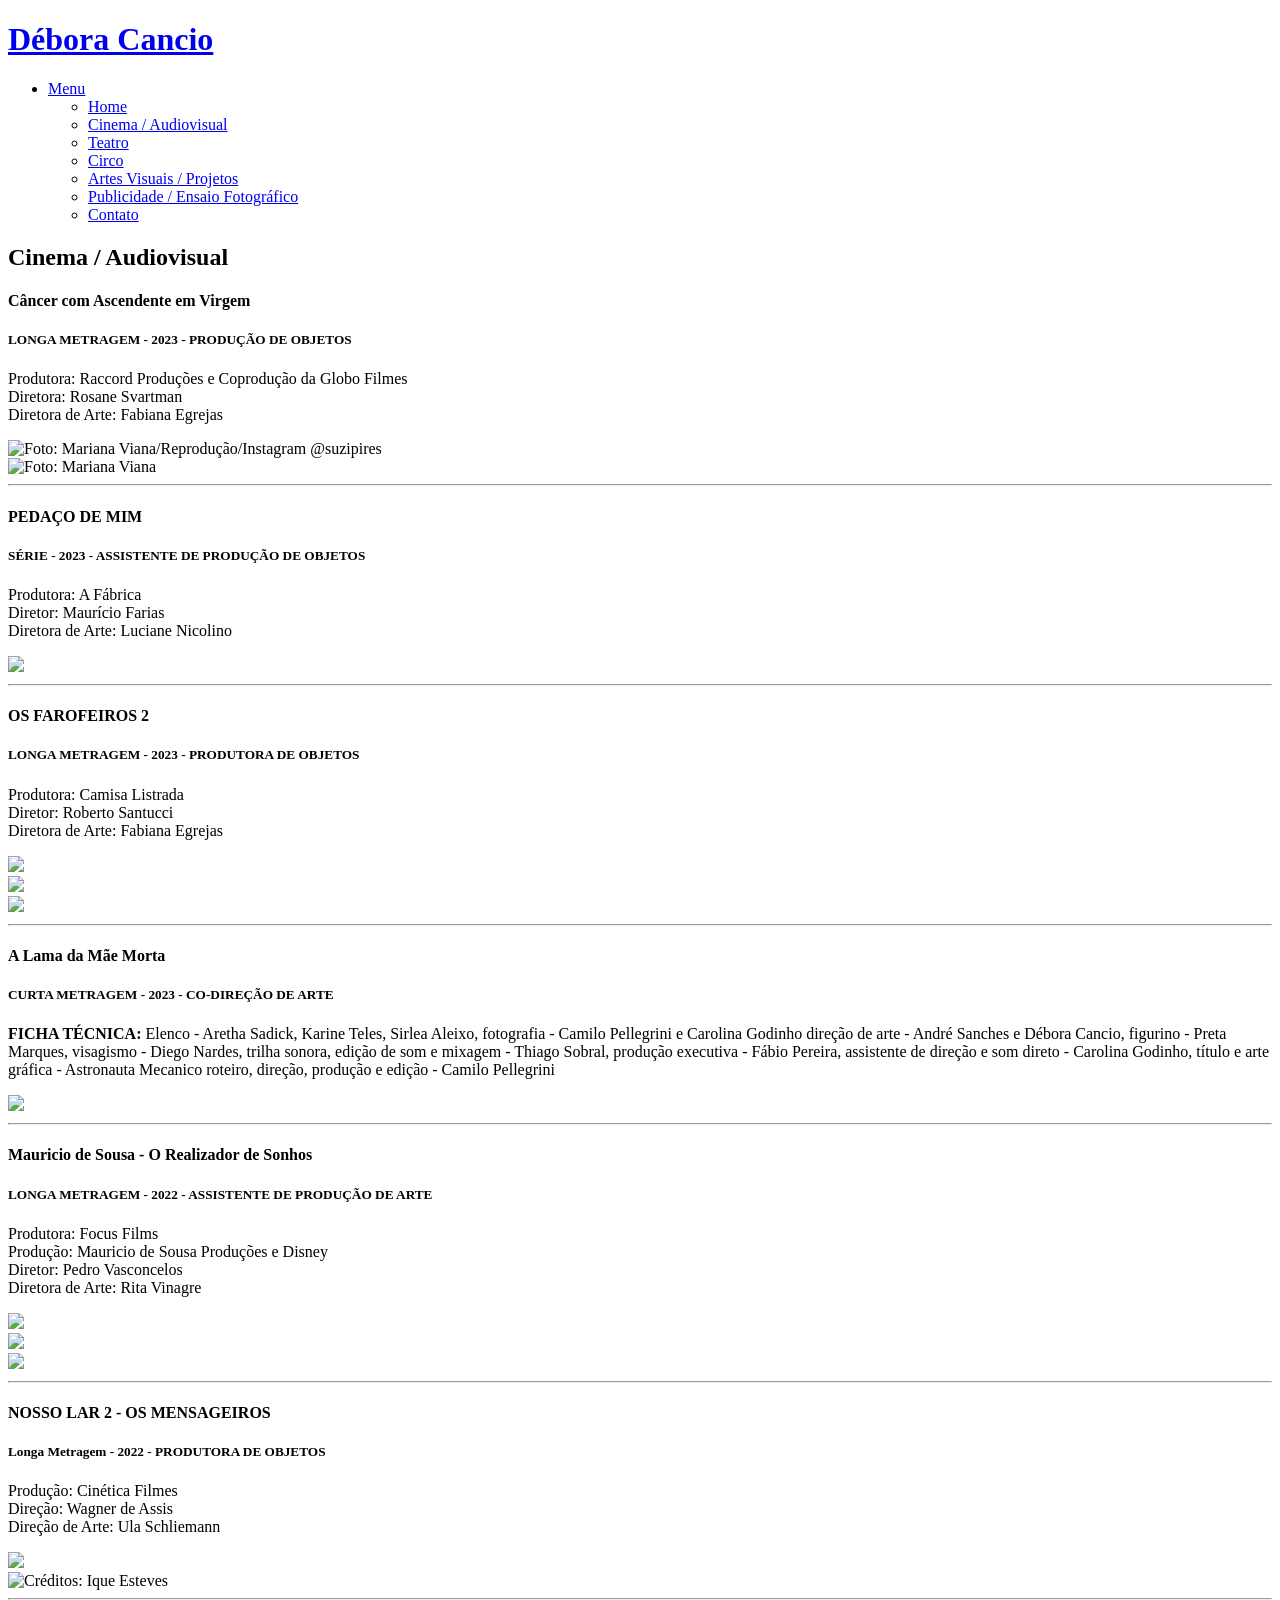
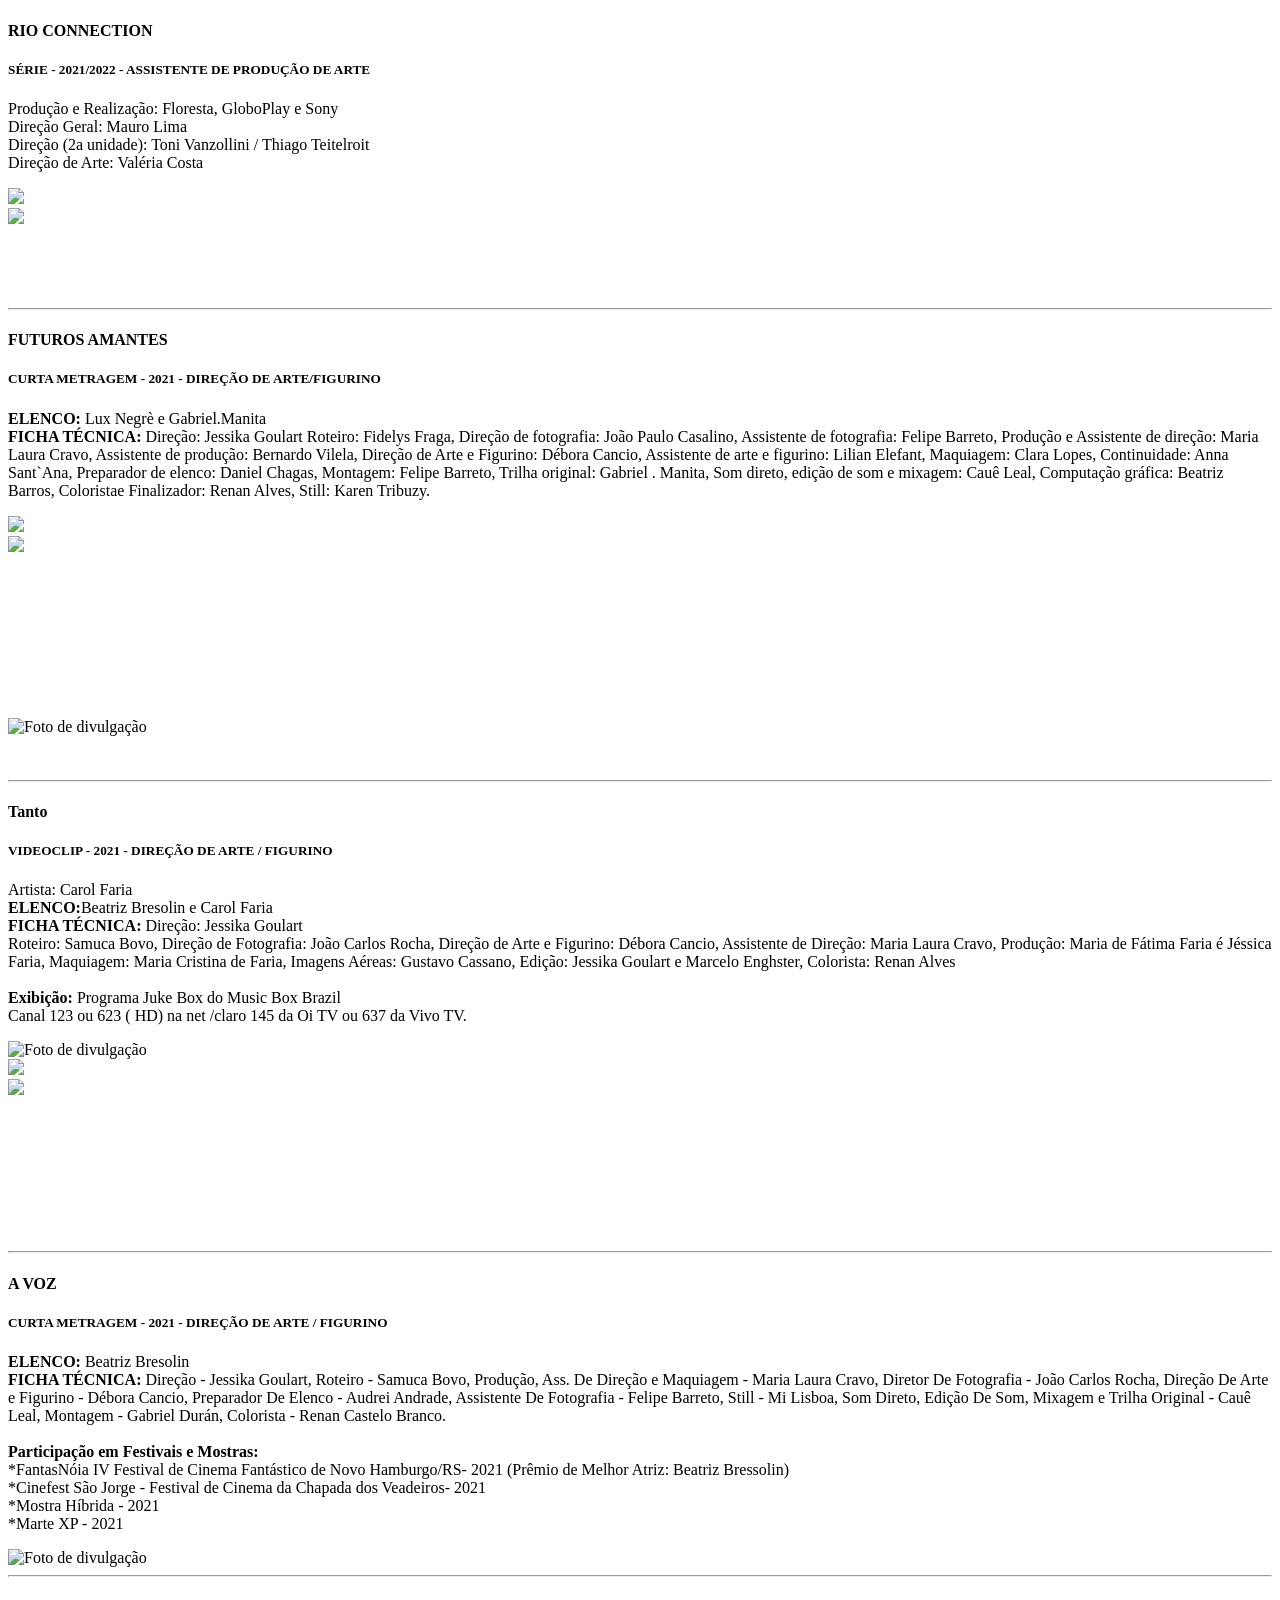
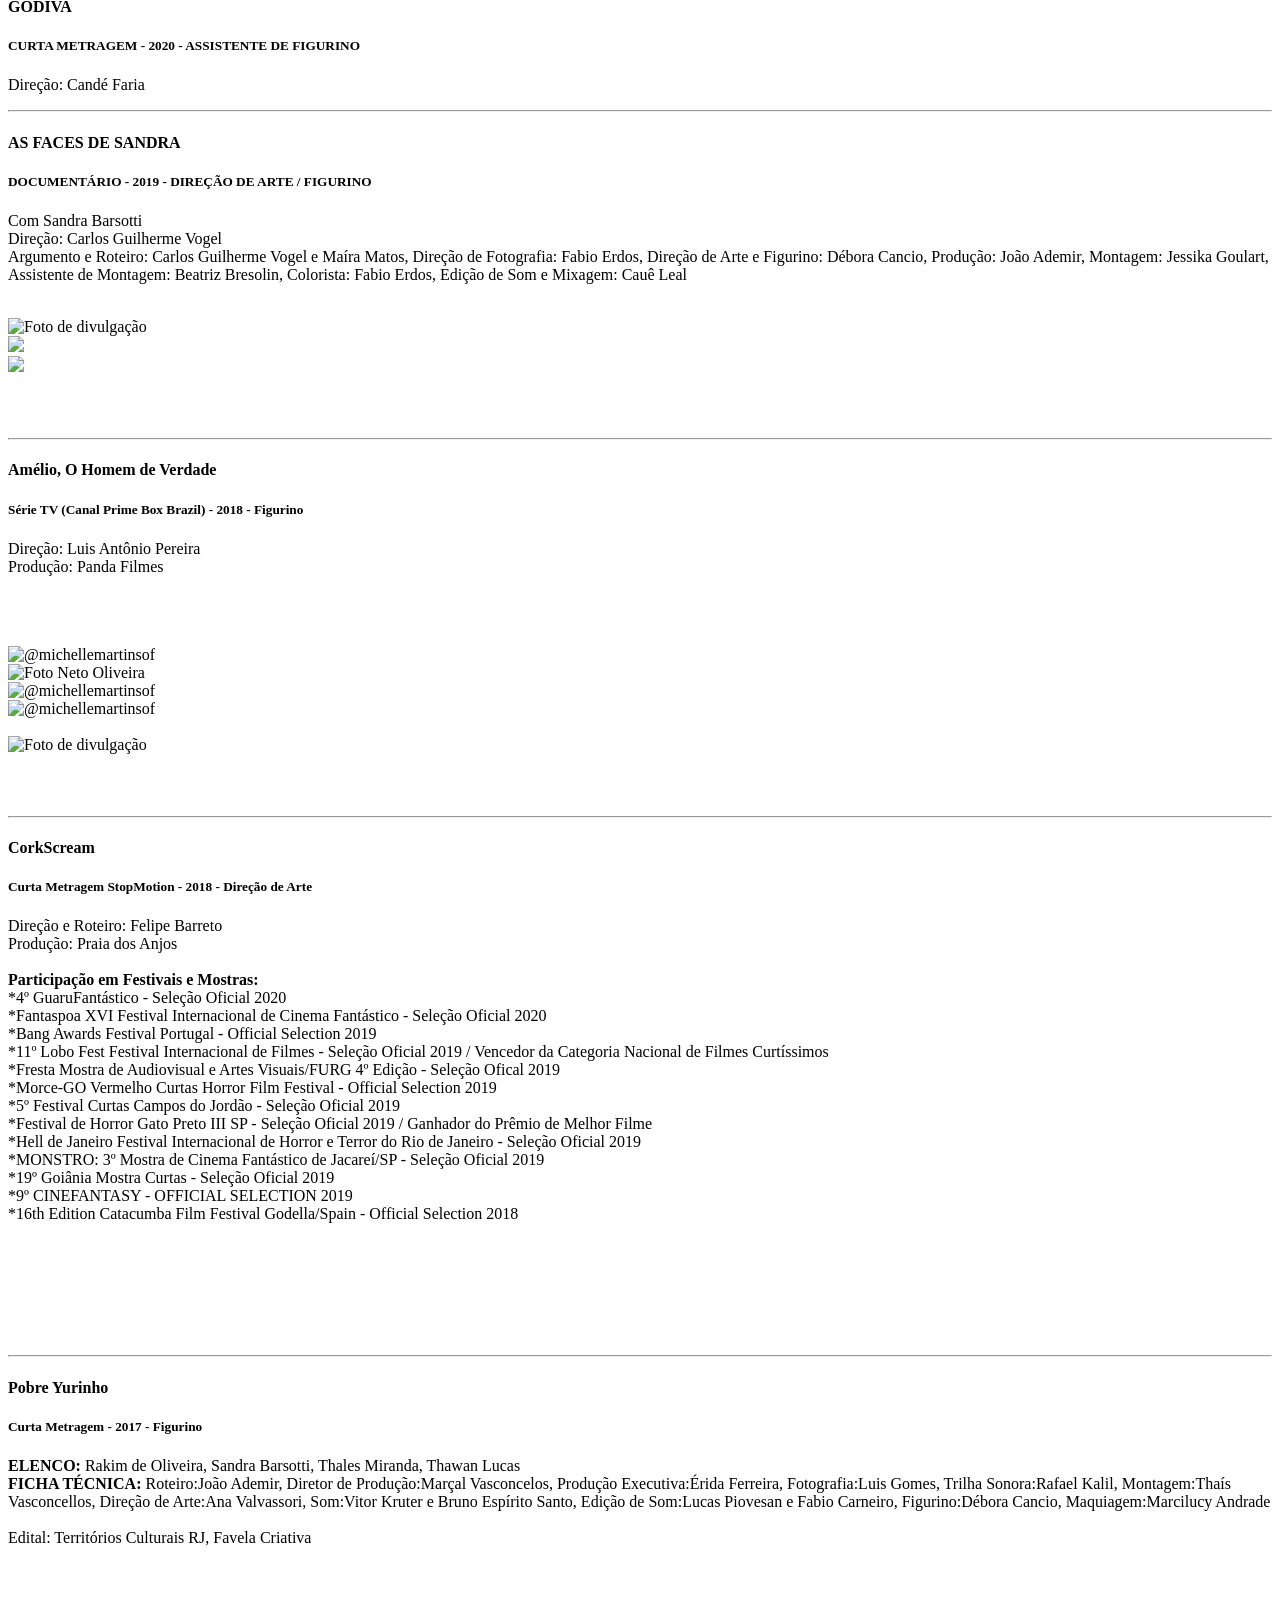
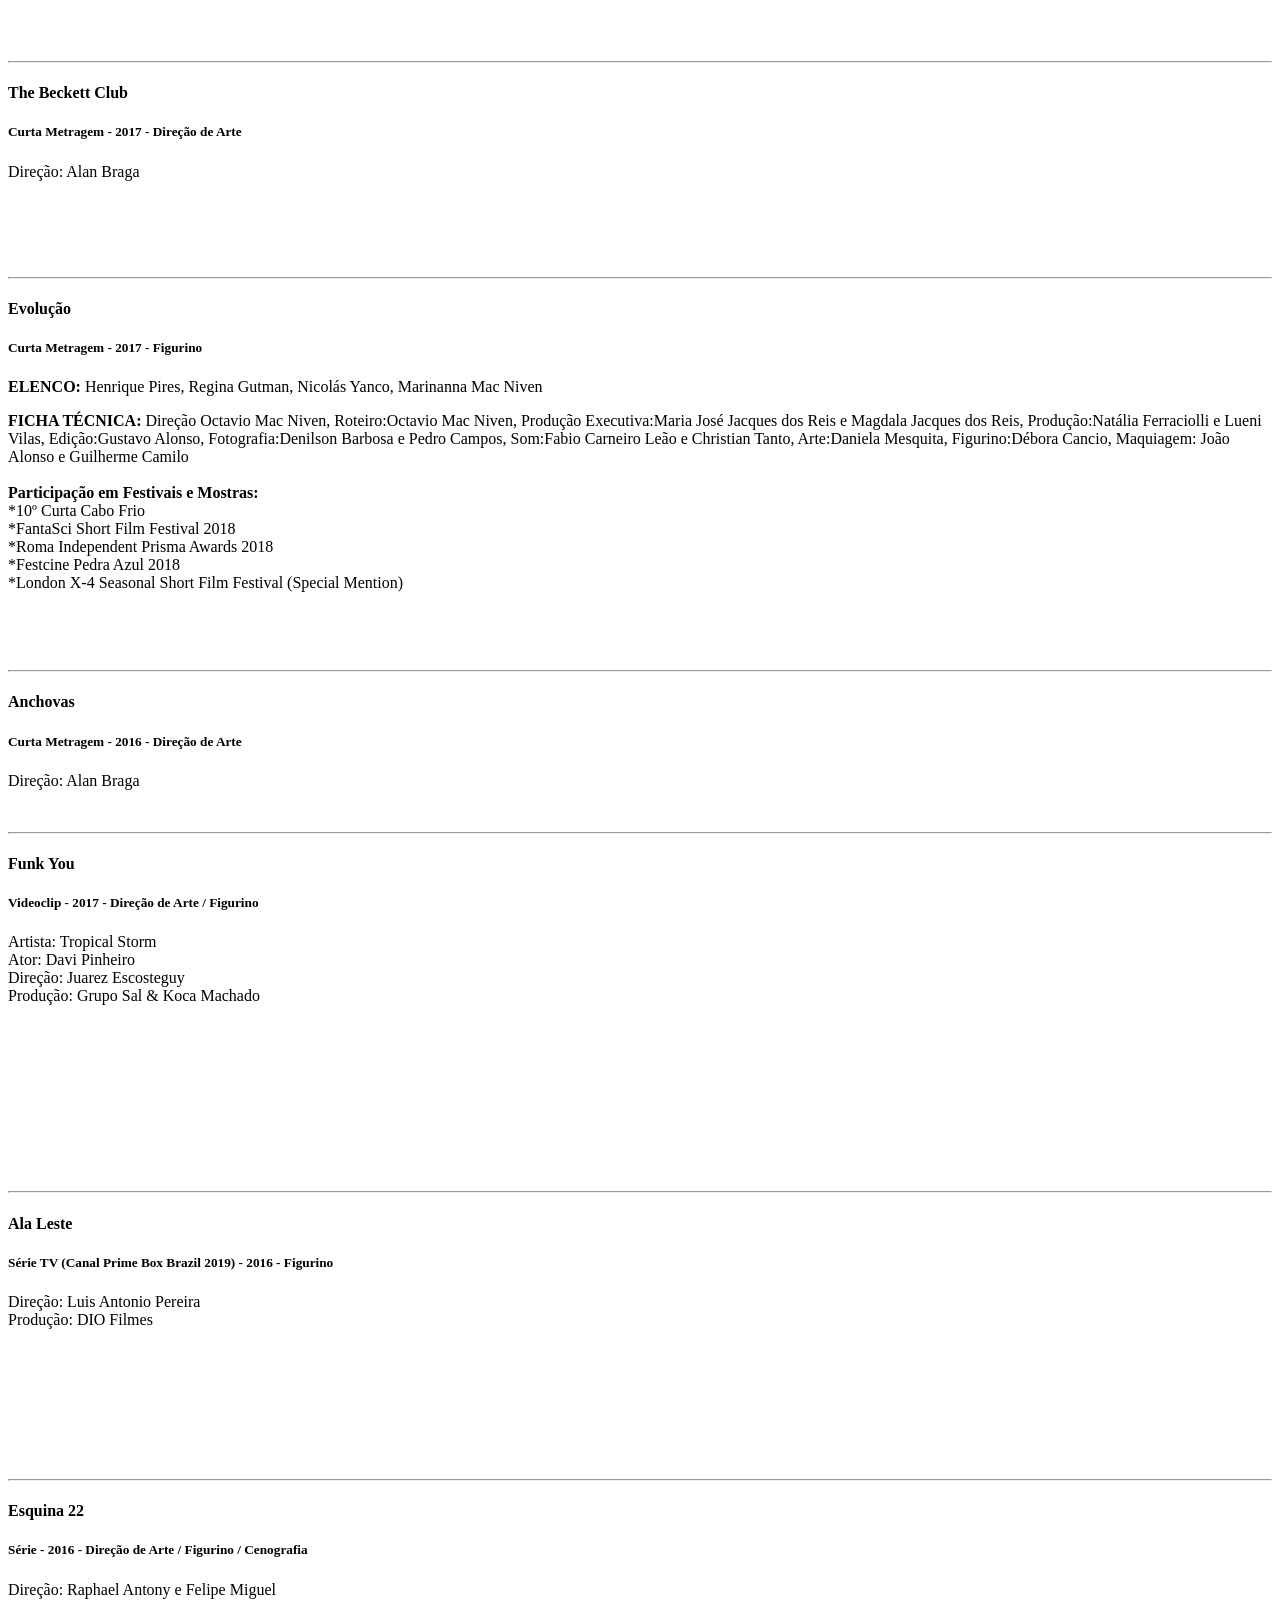
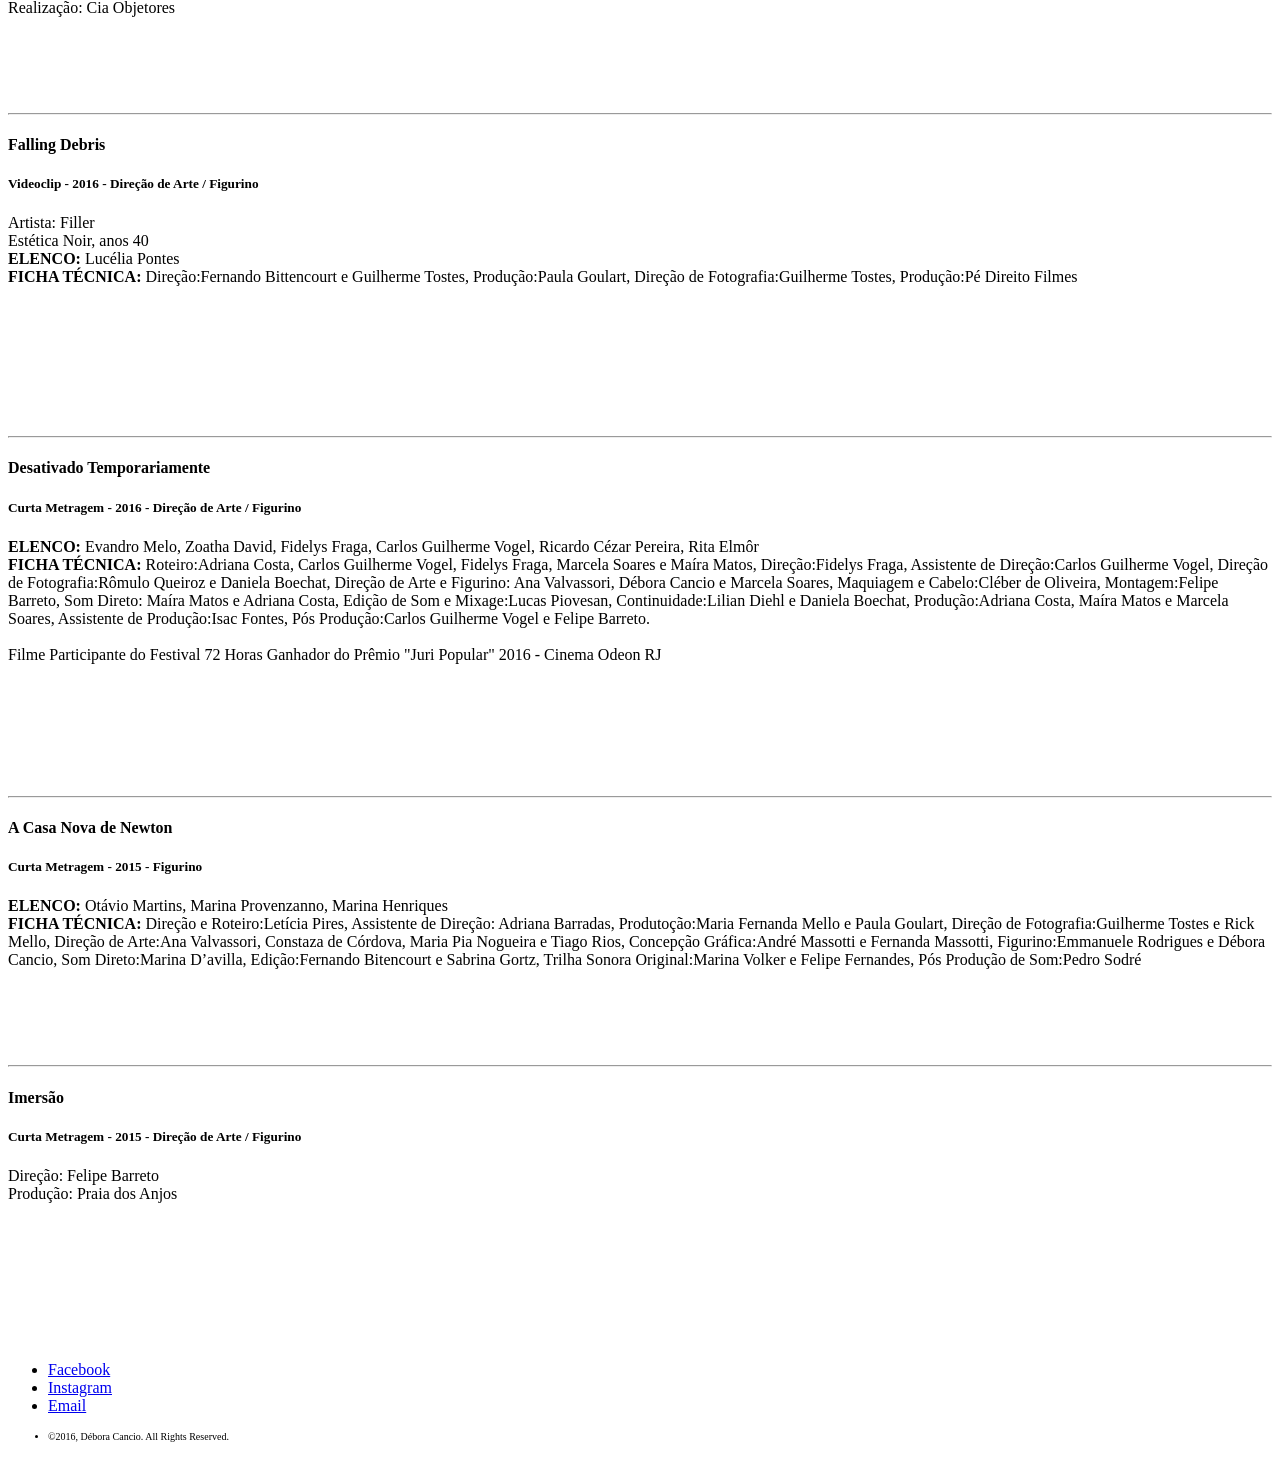
==== audiovisual.html @ 3c566688 "Add files via upload" ====
﻿<!DOCTYPE HTML>
<!--
	Spectral by HTML5 UP
	html5up.net | @ajlkn
	Free for personal and commercial use under the CCA 3.0 license (html5up.net/license)
-->
<html>
	<head>
		<title>Audiovisual</title>
		<meta http-equiv="Content-Type" content="text/html; charset=UTF-8" />
		<meta name="viewport" content="width=device-width, initial-scale=1" />
		<!--[if lte IE 8]><script src="assets/js/ie/html5shiv.js"></script><![endif]-->
		<link rel="stylesheet" href="assets/css/main.css" />
		<!--[if lte IE 8]><link rel="stylesheet" href="assets/css/ie8.css" /><![endif]-->
		<!--[if lte IE 9]><link rel="stylesheet" href="assets/css/ie9.css" /><![endif]-->
	</head>
	<body>

		<!-- Page Wrapper -->
			<div id="page-wrapper">

				<!-- Header -->
					<header id="header">
						<h1><a href="index.html">Débora Cancio</a></h1>
						<nav id="nav">
							<ul>
								<li class="special">
									<a href="#menu" class="menuToggle"><span>Menu</span></a>
									<div id="menu">
										<ul>
											<li><a href="index.html">Home</a></li>
											<li><a href="audiovisual.html">Cinema / Audiovisual</a></li>
                                            <li><a href="teatro.html">Teatro</a></li>											
                                            <li><a href="circo.html">Circo</a></li>
									        <li><a href="artesvisuais-projetos.html">Artes Visuais / Projetos</a></li>	
									        <li><a href="ensaio-foto-publicidade.html">Publicidade / Ensaio Fotográfico </a></li>
											<li><a href="contato.html">Contato</a></li>
									    </ul>
								    </div>
								</li>
							</ul>
						</nav>
					</header>

				<!-- Main -->
					<article id="main">



						<header>
							<h2>Cinema / Audiovisual</h2>

						</header>
						<section class="wrapper style5">
							<div class="inner">
								
									<header><a href="#" name="mauricio-sousa"></a>
										<h4>Câncer com Ascendente em Virgem</h4>
										<h5>LONGA METRAGEM - 2023 - PRODUÇÃO DE OBJETOS</h5>
								</header>
							
								<p>
									Produtora: Raccord Produções e Coprodução da Globo Filmes<br/>
Diretora:  Rosane Svartman <br/>
Diretora de Arte: Fabiana Egrejas<br/>
									
								</p>

								<div class="box alt">
										<div class="row uniform 50%">
		<div class="6u"><span class="image fit"><img  title="Foto: Mariana Viana/Reprodução/Instagram @suzipires" alt="Foto: Mariana Viana/Reprodução/Instagram @suzipires" src="images/Cancer/cancer-1.png" ></span></div>									
<div class="6u"><span class="image fit"><img title="Foto: Mariana Viana" alt="Foto: Mariana Viana"  src="images/Cancer/cancer.png" ></span></div>

										


								  </div>
						      </div>
								
								<hr>	

							 	
								<header><a href="#" name="mauricio-sousa"></a>
										<h4>PEDAÇO DE MIM</h4>
										<h5>SÉRIE - 2023 - ASSISTENTE DE PRODUÇÃO DE OBJETOS</h5>
								</header>
							
								<p>
									Produtora: A Fábrica<br/>
Diretor: Maurício Farias <br/>
Diretora de Arte: Luciane Nicolino<br/>
									
								</p>

								<div class="box alt">
										<div class="row uniform 50%">
											
<div class="6u"><span class="image fit"><img  src="images/pedaco-de-mim/netflix.png" ></span></div>

										


								  </div>
						      </div>
								
								<hr>	
								
								
								<header><a href="#" name="mauricio-sousa"></a>
										<h4>OS FAROFEIROS 2</h4>
										<h5>LONGA METRAGEM - 2023 - PRODUTORA DE OBJETOS</h5>
								</header>
							
								<p>
									Produtora: Camisa Listrada<br/>
Diretor: Roberto Santucci <br/>
Diretora de Arte: Fabiana Egrejas<br/>
									
								</p>

								<div class="box alt">
										<div class="row uniform 50%">
		<div class="4u"><span class="image fit"><img  src="images/os-farofeiros-2/os-farofeiros-3.jpg" ></span></div>											
<div class="4u"><span class="image fit"><img  src="images/os-farofeiros-2/os-farofeiros-1.png" ></span></div>
<div class="4u"><span class="image fit"><img  src="images/os-farofeiros-2/os-farofeiros-2.png" ></span></div>
									
										


								  </div>
						      </div>
								
								
							<HR>	
								
								
							  <header><a href="#" name="mauricio-sousa"></a>
										<h4>A Lama da Mãe Morta</h4>
										<h5>CURTA METRAGEM - 2023 - CO-DIREÇÃO DE ARTE</h5>
								</header>
							
								<p>
								<b>FICHA TÉCNICA:</b> Elenco - Aretha Sadick, Karine Teles, Sirlea Aleixo, fotografia - Camilo Pellegrini e Carolina Godinho
direção de arte - André Sanches e Débora Cancio, figurino - Preta Marques, visagismo - Diego Nardes, trilha sonora, edição de som e mixagem - Thiago Sobral, produção executiva - Fábio Pereira, assistente de direção e som direto - Carolina Godinho, título e arte gráfica - Astronauta Mecanico
roteiro, direção, produção e edição - Camilo Pellegrini

									
								</p>

								<div class="box alt">
										<div class="row uniform 50%">
											
<div class="4u"><span class="image fit"><img  src="images/a-lama/a-lama-da-mae-morta.png" ></span></div>



								  </div>
						      </div>
								
								
							<HR>	
								
								
								
								
								<header><a href="#" name="mauricio-sousa"></a>
										<h4>Mauricio de Sousa - O Realizador de Sonhos</h4>
										<h5>LONGA METRAGEM - 2022 -  ASSISTENTE DE PRODUÇÃO DE ARTE</h5>
								</header>
							
								<p>
									Produtora: Focus Films<br>
									Produção: Mauricio de Sousa Produções e Disney<br>
									Diretor: Pedro Vasconcelos<br>
								  Diretora de Arte: Rita Vinagre
									
								</p>

								<div class="box alt">
										<div class="row uniform 50%">
											
<div class="4u"><span class="image fit"><img  src="images/mauricio-de-souza/mauricio-souza-1.jpg" ></span></div>
<div class="4u"><span class="image fit"><img  src="images/mauricio-de-souza/mauricio-souza-2.jpg" ></span></div>
											<div class="4u"><span class="image fit"><img  src="images/mauricio-de-souza/mauricio-souza-3.jpg" ></span></div>


								  </div>
						      </div>
								
								
							<HR>	
								

								   <header><a href="#" name="nosso-lar"></a>
										<h4>NOSSO LAR 2 - OS MENSAGEIROS</h4>
										<h5>Longa Metragem - 2022 - PRODUTORA DE OBJETOS</h5>
								</header>
							
								<p>
									Produção: Cinética Filmes<br>
									Direção: Wagner de Assis<br>
									Direção de Arte: Ula Schliemann
									
								</p>

								<div class="box alt">
										<div class="row uniform 50%">
											
<div class="6u"><span class="image fit"><img  src="images/nosso-lar-2/nosso-lar-2.png" ></span></div>
<div class="6u"><span class="image fit"><img title="Créditos: Ique Esteves" alt="Créditos: Ique Esteves" src="images/nosso-lar-2/nosso-lar-2-img-2.png" ></span></div>



										</div>
							    </div>
								
								
							<HR>	
								
								
							    <header><a href="#" name="rioconnection"></a>
										<h4>RIO CONNECTION</h4>
										<h5>SÉRIE - 2021/2022 - ASSISTENTE DE PRODUÇÃO DE ARTE</h5>
								</header>
							
								<p> Produção e Realização: Floresta, GloboPlay e Sony<br>
								    Direção Geral: Mauro Lima<br>
									Direção (2a unidade): Toni Vanzollini / Thiago Teitelroit<br>
									Direção de Arte: Valéria Costa									
								</p>

								<div class="box alt">
										<div class="row uniform 50%">
											
<div class="6u"><span class="image fit"><img  src="images/rio-connection/RIOCONNECTION.png" ></span></div>
<div class="6u"><span class="image fit"><img  src="images/rio-connection/RIOCONNECTION2.png" ></span></div>
<div class="6u"><span class="image fit"><img  src="images/rio-connection/RIOCONNECTION3.png" alt=""></span></div>
<div class="6u"><span class="image fit"><img  src="images/rio-connection/RIOCONNECTION4.png" alt=""></span></div>
<div class="6u"><span class="image fit"><img  src="images/rio-connection/RIOCONNECTION6.png" alt=""></span></div>
<div class="6u"><span class="image fit"><img  src="images/rio-connection/RIOCONNECTION5.png" alt=""></span></div>


										</div>
							    </div>

<hr>		
								
									
							    <header><a href="#" name=""></a>
										<h4>FUTUROS AMANTES</h4>
										<h5>CURTA METRAGEM - 2021 - DIREÇÃO DE ARTE/FIGURINO</h5>
								</header>
							
								<p><B>ELENCO:</B> Lux Negrè e Gabriel.Manita<br>
									<B>FICHA TÉCNICA:</B>
								    Direção: Jessika Goulart				

									Roteiro: Fidelys Fraga,
									Direção de fotografia: João Paulo Casalino,
									Assistente de fotografia: Felipe Barreto,
									Produção e Assistente de direção: Maria Laura Cravo,
									Assistente de produção: Bernardo Vilela,
									Direção de Arte e Figurino: Débora Cancio,
									Assistente de arte e figurino: Lilian Elefant,
									Maquiagem: Clara Lopes,
									Continuidade: Anna Sant`Ana,
									Preparador de elenco: Daniel Chagas,
									Montagem: Felipe Barreto,
									Trilha original: Gabriel . Manita,
									Som direto, edição de som e mixagem: Cauê Leal,
									Computação gráfica: Beatriz Barros,
									Coloristae Finalizador: Renan Alves,
									Still: Karen Tribuzy.
								
								</p>

								<div class="box alt">
										<div class="row uniform 50%">
											
<div class="4u"><span class="image fit"><img  src="images/futuros-amantes/futuros-amantes-2.jpg" ></span></div>
<div class="4u"><span class="image fit"><img  src="images/futuros-amantes/futuros-amantes-3.jpg" ></span></div>
<div class="4u"><span class="image fit"><img  src="images/futuros-amantes/futuros-amantes-6.jpg" alt=""></span></div>
<div class="4u"><span class="image fit"><img  src="images/futuros-amantes/futuros-amantes-12.jpg" alt=""></span></div>
<div class="4u"><span class="image fit"><img  src="images/futuros-amantes/futuros-amantes-4.jpg" alt=""></span></div>
<div class="4u"><span class="image fit"><img  src="images/futuros-amantes/futuros-amantes-9.jpg" alt=""></span></div><br>
<div class="4u"><span class="image fit"><img  src="images/futuros-amantes/futuros-amantes-11.jpg" alt=""></span></div><br>
<div class="4u"><span class="image fit"><img  src="images/futuros-amantes/futuros-amantes-7.jpg" alt=""></span></div>
<div class="4u"><span class="image fit"><img  src="images/futuros-amantes/futuros-amantes-5.jpg" alt=""></span></div>
<div class="4u"><span class="image fit"><img  src="images/futuros-amantes/futuros-amantes-1.jpg" title="Foto de divulgação" alt="Foto de divulgação"></span></div>
<div class="4u"><span class="image fit"><img  src="images/futuros-amantes/futuros-amantes-10.jpg" alt=""></span></div>
<div class="4u"><span class="image fit"><img  src="images/futuros-amantes/futuros-amantes-8.jpg" alt=""></span></div>


										</div>
							    </div>

<hr>

								
								
						        <header><a href="#" name="tanto"></a>
										<h4>Tanto</h4>
										<h5>VIDEOCLIP - 2021 - DIREÇÃO DE ARTE / FIGURINO</h5>
								</header>
							
								<p>Artista: Carol Faria<br><B>ELENCO:</B>Beatriz Bresolin e Carol Faria<br>
								   <B>FICHA TÉCNICA:</B> Direção: Jessika Goulart<br>				
Roteiro: Samuca Bovo,
Direção de Fotografia: João Carlos Rocha,
Direção de Arte e Figurino: Débora Cancio,
Assistente de Direção: Maria Laura Cravo,
Produção: Maria de Fátima Faria é Jéssica Faria,
Maquiagem: Maria Cristina de Faria,
Imagens Aéreas: Gustavo Cassano,
Edição: Jessika Goulart e Marcelo Enghster,
Colorista: Renan Alves<br><br>
									<b>Exibição:</b>
Programa Juke Box do Music Box Brazil<br>
Canal 123 ou 623 ( HD) na net /claro 145 da Oi TV ou 637 da Vivo TV.
								</p>

								<div class="box alt">
										<div class="row uniform 50%">
										  <div class="4u"><span class="image fit"><img  src="images/tanto/tanto-1.png" title="Foto de divulgação" alt="Foto de divulgação"></span></div>

<div class="4u"><span class="image fit"><img  src="images/tanto/tanto-2.png" ></span></div>
<div class="4u"><span class="image fit"><img  src="images/tanto/tanto-3.png" ></span></div>
<div class="4u"><span class="image fit"><img  src="images/tanto/tanto-4.png" alt=""></span></div>
<div class="4u"><span class="image fit"><img  src="images/tanto/tanto-5.png" alt=""></span></div>
<div class="4u"><span class="image fit"><img  src="images/tanto/tanto-6.png" alt=""></span></div>
<div class="4u"><span class="image fit"><img  src="images/tanto/tanto-7.png" alt=""></span></div><br>
<div class="4u"><span class="image fit"><img  src="images/tanto/tanto-8.png" alt=""></span></div><br>
<div class="4u"><span class="image fit"><img  src="images/tanto/tanto-9.png" alt=""></span></div>

										</div>
							    </div>

<hr>
					
			
								
																
							   
								

								
							    <header><a href="#" name="voz"></a>
										<h4>A VOZ</h4>
										<h5>CURTA METRAGEM - 2021 - DIREÇÃO DE ARTE / FIGURINO</h5>
								</header>
							
								<p><B>ELENCO:</B> Beatriz Bresolin <br>
									<B>FICHA TÉCNICA:</B> Direção - Jessika Goulart, 
Roteiro - Samuca Bovo,
Produção, Ass. De Direção e Maquiagem - Maria Laura Cravo,
Diretor De Fotografia - João Carlos Rocha, 
Direção De Arte e Figurino - Débora Cancio, 
Preparador De Elenco - Audrei Andrade,
Assistente De Fotografia - Felipe Barreto,
Still - Mi Lisboa,
Som Direto, Edição De Som, Mixagem e Trilha Original - Cauê Leal, 
Montagem - Gabriel Durán,
Colorista - Renan Castelo Branco.<br><br>
									<b>Participação em Festivais e Mostras:</b><br>
*FantasNóia IV Festival de Cinema Fantástico de Novo Hamburgo/RS- 2021 (Prêmio de Melhor Atriz: Beatriz Bressolin)<br>
*Cinefest São Jorge - Festival de Cinema da Chapada dos Veadeiros- 2021<br>
*Mostra Híbrida - 2021<br>
*Marte XP - 2021
								</p>

								<div class="box alt">
										<div class="row uniform 50%">
										  <div class="4u"><span class="image fit"><img  src="images/a-voz/A-VOZ-POSTER.png" title="Foto de divulgação" alt="Foto de divulgação"></span></div>


										</div>
						      </div>

<hr>

								 <header><a href="#" name="godiva"></a>
										<h4>GODIVA</h4>
										<h5>CURTA METRAGEM - 2020 - ASSISTENTE DE FIGURINO</h5>
								</header>
								<p>Direção: Candé Faria<br/> 
								 
								 
								</p>
							
								

							

<hr>
								
								
						        <header><a href="#" name="sandra"></a>
										<h4>AS FACES DE SANDRA</h4>
										<h5>DOCUMENTÁRIO - 2019 - DIREÇÃO DE ARTE / FIGURINO</h5>
								</header>
							
								<p>Com Sandra Barsotti<br>
								   Direção: Carlos Guilherme Vogel<br>				
Argumento e Roteiro: Carlos Guilherme Vogel e Maíra Matos,
Direção de Fotografia: Fabio Erdos,
Direção de Arte e Figurino: Débora Cancio,
Produção: João Ademir,
Montagem: Jessika Goulart,
Assistente de Montagem: Beatriz Bresolin,
Colorista: Fabio Erdos,
Edição de Som e Mixagem: Cauê Leal
									
									<br><br>
								</p>

								<div class="box alt">
										<div class="row uniform 50%">
										  <div class="4u"><span class="image fit"><img  src="images/as-faces-de-sandra/as-faces-2.jpg" title="Foto de divulgação" alt="Foto de divulgação"></span></div>

<div class="4u"><span class="image fit"><img  src="images/as-faces-de-sandra/as-faces-3.jpg" ></span></div>
<div class="4u"><span class="image fit"><img  src="images/as-faces-de-sandra/as-faces-4.jpg" ></span></div>
<div class="4u"><span class="image fit"><img  src="images/as-faces-de-sandra/as-faces-1.jpg" alt=""></span></div>
<div class="4u"><span class="image fit"><img  src="images/as-faces-de-sandra/as-faces-5.jpg" alt=""></span></div>
<div class="4u"><span class="image fit"><img  src="images/as-faces-de-sandra/as-faces-6.jpg" alt=""></span></div>


										</div>
							    </div>
<hr>	


						      <header><a href="#" name="amelio"></a>
										<h4>Amélio, O Homem de Verdade</h4>
										<h5>Série TV (Canal Prime Box Brazil) - 2018 - Figurino</h5>
							  </header>
							
								<p>Direção: Luis Antônio Pereira<br/> 
								 Produção: Panda Filmes
								 
								</p>

								<div class="box alt">
										<div class="row uniform 50%">
										
<div class="4u"><span class="image fit"><img  src="images/amelio/03.jpg" alt=""></span></div>
<div class="4u"><span class="image fit"><img  src="images/amelio/01.jpg" alt=""></span></div>
<div class="4u"><span class="image fit"><img  src="images/amelio/05.jpg" alt=""></span></div>
<div class="4u"><span class="image fit"><img  src="images/amelio/09.jpg" title="@michellemartinsof" alt="@michellemartinsof"></span></div>
<div class="4u"><span class="image fit"><img  src="images/amelio/07.jpg" title="Foto Neto Oliveira" alt="Foto Neto Oliveira"></span></div>

<div class="4u"><span class="image fit"><img  src="images/amelio/08.jpg" title="@michellemartinsof" alt="@michellemartinsof"></span></div>
<div class="6u"><span class="image fit"><img  src="images/amelio/06.jpeg" title="@michellemartinsof" alt="@michellemartinsof"></span></div><br>
<div class="6u"><span class="image fit"><img  src="images/amelio/principal.jpg" title="Foto de divulgação" alt="Foto de divulgação"></span></div><br>
<div class="6u"><span class="image fit"><img  src="images/amelio/02.jpg" alt=""></span></div><br>
										</div>
						      </div>

<hr>



<header><a href="#" name="corkscream"></a>
										<h4>CorkScream</h4>
										<h5>Curta Metragem StopMotion - 2018 - Direção de Arte</h5>
									</header>
							
								<p>Direção e Roteiro: Felipe Barreto <br> 
								 Produção: Praia dos Anjos
								 <br> <br>
<b>Participação em Festivais e Mostras:</b> <br>
*4º GuaruFantástico - Seleção Oficial 2020 <br>								
*Fantaspoa XVI Festival Internacional de Cinema Fantástico - Seleção Oficial 2020 <br>								
*Bang Awards Festival Portugal - Official Selection 2019 <br>
*11º Lobo Fest Festival Internacional de Filmes - Seleção Oficial 2019 / Vencedor da Categoria Nacional de Filmes Curtíssimos <br>									
*Fresta Mostra de Audiovisual e Artes Visuais/FURG 4º Edição - Seleção Ofical 2019 <br>
*Morce-GO Vermelho Curtas Horror Film Festival - Official Selection 2019 <br>
*5º Festival Curtas Campos do Jordão - Seleção Oficial 2019 <br>
*Festival de Horror Gato Preto III SP - Seleção Oficial 2019 / Ganhador do Prêmio de Melhor Filme <br>
*Hell de Janeiro Festival Internacional de Horror e Terror do Rio de Janeiro - Seleção Oficial 2019 <br>
*MONSTRO: 3º Mostra de Cinema Fantástico de Jacareí/SP - Seleção Oficial 2019 <br>
*19º Goiânia Mostra Curtas - Seleção Oficial 2019 <br>
*9º CINEFANTASY - OFFICIAL SELECTION 2019 <br>
*16th Edition Catacumba Film Festival Godella/Spain - Official Selection 2018 <br>

								</p>

								<div class="box alt">
										<div class="row uniform 50%">
										    <div class="6u"><span class="image fit"><img  src="images/corkscream/poster-corkscream-site.jpg" alt=""></span></div>
										    <div class="6u"><span class="image fit"><img  src="images/corkscream/03.jpg" alt=""></span></div>
                                            <div class="6u"><span class="image fit"><img  src="images/corkscream/02.jpg" alt=""></span></div>
											<div class="3u"><span class="image fit"><img  src="images/corkscream/04.jpg" alt=""></span></div>
											<div class="3u"><span class="image fit"><img  src="images/corkscream/01.jpg" alt=""></span></div>
                                            <div class="12u"><span class="image fit"><img  src="images/corkscream/principal.jpg" alt=""></span></div>


										</div>
									</div>
									

<hr>









<header><a href="#" name="yurinho"></a>
										<h4>Pobre Yurinho</h4>
										<h5>Curta Metragem - 2017 - Figurino</h5>
									</header>
							
						<p>
								<b>ELENCO:</b> Rakim de Oliveira, Sandra Barsotti, Thales Miranda, Thawan Lucas <br>
								<b>FICHA TÉCNICA:</b> Roteiro:João Ademir, Diretor de Produção:Marçal Vasconcelos, Produção Executiva:Érida Ferreira, Fotografia:Luis Gomes, Trilha Sonora:Rafael Kalil,
								Montagem:Thaís Vasconcellos, Direção de Arte:Ana Valvassori, Som:Vitor Kruter e Bruno Espírito Santo, Edição de Som:Lucas Piovesan e Fabio Carneiro,
								Figurino:Débora Cancio, Maquiagem:Marcilucy Andrade <br> <br>
								 Edital: Territórios Culturais RJ, Favela Criativa
								</p>

								<div class="box alt">
										<div class="row uniform 50%">
											<div class="4u"><span class="image fit"><img src="images/yurinho/principal.jpg" alt=""></span></div>
<div class="4u"><span class="image fit"><img  src="images/yurinho/01.jpg" alt=""></span></div>
<div class="4u"><span class="image fit"><img src="images/yurinho/02.jpg" alt=""></span></div>
<div class="4u"><span class="image fit"><img  src="images/yurinho/03.jpg" alt=""></span></div>
<div class="4u"><span class="image fit"><img  src="images/yurinho/04.jpg" alt=""></span></div>
										</div>
									</div>

<hr>











<header><a href="#" name="thebeckettclub"></a>
										<h4>The Beckett Club</h4>
										<h5>Curta Metragem - 2017 - Direção de Arte</h5>
									</header>
							
								<p>Direção: Alan Braga <br/> </p>

								<div class="box alt">
										<div class="row uniform 50%">
											<div class="6u"><span class="image fit"><img title="Foto: Carla Alves" src="images/thebeckettclub/principal.jpg" alt=""></span></div>
											<div class="6u"><span class="image fit"><img title="Foto: Wilson Spiler" src="images/thebeckettclub-2.jpg" alt=""></span></div>
<div class="6u"><span class="image fit"><img title="Foto: Wilson Spiler" src="images/thebeckettclub/01.jpg" alt=""></span></div>
<div class="6u"><span class="image fit"><img title="Foto: Cadu Costa " src="images/thebeckettclub/02.jpg" alt=""></span></div>
										</div>
									</div>

<hr>



<header><a href="#" name="caixao"></a>
										<h4>Evolução</h4>
										<h5>Curta Metragem - 2017 - Figurino</h5>
									</header>
								<b>ELENCO:</b> Henrique Pires, Regina Gutman, Nicolás Yanco, Marinanna Mac Niven<br/>
								<p><b>FICHA TÉCNICA:</b> Direção Octavio Mac Niven, Roteiro:Octavio Mac Niven,  Produção Executiva:Maria José Jacques dos Reis e Magdala Jacques dos Reis, 
								Produção:Natália Ferraciolli e Lueni Vilas, Edição:Gustavo Alonso, Fotografia:Denilson Barbosa e Pedro Campos, Som:Fabio Carneiro Leão e Christian Tanto, 
								Arte:Daniela Mesquita, Figurino:Débora Cancio, Maquiagem: João Alonso e Guilherme Camilo <br/>
								<br/>
								
<b>Participação em Festivais e Mostras:</b><br/>
*10º Curta Cabo Frio<br/>
*FantaSci Short Film Festival 2018<br/>
*Roma Independent Prisma Awards 2018<br/>
*Festcine Pedra Azul 2018<br/>
*London X-4  Seasonal Short Film Festival (Special Mention)
								</p>

								<div class="box alt">
										<div class="row uniform 50%">
											<div class="6u"><span class="image fit"><img src="images/caixao/1.jpg" alt=""></span></div>
											<div class="6u"><span class="image fit"><img src="images/caixao/2.jpg" alt=""></span></div>
											<div class="6u"><span class="image fit"><img src="images/caixao/3.jpg" alt=""></span></div>
											


										</div>
									</div>

<hr>


<header><a href="#" name="anchovas"></a>
										<h4>Anchovas</h4>
										<h5>Curta Metragem - 2016 - Direção de Arte</h5>
									</header>
							
								<p>Direção: Alan Braga <br/> </p>

								<div class="box alt">
										<div class="row uniform 50%">
											<div class="6u"><span class="image fit"><img src="images/anchovas/principal.jpg" alt=""></span></div>

										</div>
									</div>

<hr>


<header><a href="#" name="tropical"></a>
										<h4>Funk You</h4>
										<h5>Videoclip - 2017 - Direção de Arte / Figurino</h5>
									</header>
							
								<p>Artista: Tropical Storm <br/>
								Ator: Davi Pinheiro <br>
								Direção: Juarez Escosteguy <br/>Produção:  Grupo Sal & Koca Machado </p>

								<div class="box alt">
										<div class="row uniform 50%">
											<div class="12u"><span class="image fit"><img src="images/tropical/principal.jpg" alt=""></span></div>

<div class="6u"><span class="image fit"><img src="images/tropical/4.jpg" alt=""></span></div>
											<div class="6u"><span class="image fit"><img src="images/tropical/2.jpg" alt=""></span></div>
											<div class="4u"><span class="image fit"><img src="images/tropical/3.jpg" alt=""></span></div>
											
											<div class="4u"><span class="image fit"><img src="images/tropical/5.jpg" alt=""></span></div>


<div class="4u"><span class="image fit"><img src="images/tropical/6.jpg" alt=""></span></div>

<div class="4u"><span class="image fit"><img src="images/tropical/7.jpg" alt=""></span></div>

<div class="4u"><span class="image fit"><img src="images/tropical/8.jpg" alt=""></span></div>

<div class="4u"><span class="image fit"><img src="images/tropical/9.jpg" alt=""></span></div>

								  </div>
									</div>




<hr>





<header><a href="#" name="alaleste"></a>
										<h4>Ala Leste</h4>
										<h5>Série TV (Canal Prime Box Brazil 2019) - 2016 - Figurino</h5>
									</header>
							
								<p>Direção: Luis Antonio Pereira
<br/> Produção: DIO Filmes </p>

								<div class="box alt">
										<div class="row uniform 50%">
											<div class="12u"><span class="image fit"><img src="images/emergencia/principal.jpg" alt=""></span></div>
											<div class="4u"><span class="image fit"><img src="images/emergencia/04.jpg" alt=""></span></div>
											<div class="4u"><span class="image fit"><img src="images/emergencia/02.jpg" alt=""></span></div>
											<div class="4u"><span class="image fit"><img src="images/emergencia/03.jpg" alt=""></span></div>
											
<div class="4u"><span class="image fit"><img src="images/emergencia/01.jpg" alt=""></span></div>
<div class="4u"><span class="image fit"><img src="images/emergencia/5.jpg" alt=""></span></div>
<div class="4u"><span class="image fit"><img src="images/emergencia/6.jpg" alt=""></span></div>

										</div>
									</div>

								<hr>

							<header>
									<a href="#" name="esquina"></a>	<h4>Esquina 22</h4>
										<h5>Série - 2016 - Direção de Arte / Figurino / Cenografia</h5>
									</header>
							
								<p>Direção: Raphael Antony e Felipe Miguel <br/>Realização: Cia Objetores </p>

								<div class="box alt">
										<div class="row uniform 50%">
											<div class="12u"><span class="image fit"><img src="images/esquina/principal.jpg" alt=""></span></div>
<div class="4u"><span class="image fit"><img src="images/esquina/03.jpg" alt=""></span></div>
											<div class="4u"><span class="image fit"><img src="images/esquina/01.jpg" alt=""></span></div>
											<div class="4u"><span class="image fit"><img src="images/esquina/02.jpg" alt=""></span></div>
											
											
										</div>
									</div>

<hr>
<header><a href="#" name="falling"></a>
										<h4>Falling Debris</h4>
										<h5>Videoclip - 2016 - Direção de Arte / Figurino</h5>
									</header>
							
								<p>Artista: Filler<br/>Estética Noir, anos 40 <br/>
								<b>ELENCO:</b> Lucélia Pontes </br>
							 	<b>FICHA TÉCNICA:</b>
								Direção:Fernando Bittencourt e Guilherme Tostes, Produção:Paula Goulart, Direção de Fotografia:Guilherme Tostes, Produção:Pé Direito Filmes </br>
							 	 </p>
 
								<div class="box alt">
										<div class="row uniform 50%">
											<div class="12u"><span class="image fit"><img src="images/falling/principal.jpg" alt=""></span></div>
											<div class="4u"><span class="image fit"><img src="images/falling/01.jpg" alt=""></span></div>
											<div class="4u"><span class="image fit"><img src="images/falling/02.jpg" alt=""></span></div>
<div class="4u"><span class="image fit"><img src="images/falling/03.jpg" alt=""></span></div>											
											<div class="4u"><span class="image fit"><img src="images/falling/04.jpg" alt=""></span></div>


<div class="4u"><span class="image fit"><img src="images/falling/06.jpg" alt=""></span></div>

<div class="4u"><span class="image fit"><img src="images/falling/05.jpg" alt=""></span></div>

								  </div>
									</div>
<hr>
<header><a href="#" name="desativado"></a>
										<h4>Desativado Temporariamente </h4>
										<h5>Curta Metragem - 2016 - Direção de Arte / Figurino</h5>
									</header>
							
								<p><b>ELENCO:</b> Evandro Melo, Zoatha David, Fidelys Fraga, Carlos Guilherme Vogel, Ricardo Cézar Pereira, Rita Elmôr  <br>
							    <b>FICHA TÉCNICA:</b> 
		Roteiro:Adriana Costa, Carlos Guilherme Vogel, Fidelys Fraga, Marcela Soares e Maíra Matos, Direção:Fidelys Fraga, Assistente de Direção:Carlos Guilherme Vogel, Direção de Fotografia:Rômulo Queiroz e Daniela Boechat, Direção de Arte e Figurino: Ana Valvassori, Débora Cancio e Marcela Soares, Maquiagem e Cabelo:Cléber de Oliveira, Montagem:Felipe Barreto, Som Direto: Maíra Matos e Adriana Costa, Edição de Som e Mixage:Lucas Piovesan, Continuidade:Lilian Diehl e Daniela Boechat, Produção:Adriana Costa, Maíra Matos e Marcela Soares, Assistente de Produção:Isac Fontes, Pós Produção:Carlos Guilherme Vogel e Felipe Barreto.&nbsp;&nbsp; <br/><br/>
		Filme Participante do Festival 72 Horas
Ganhador do Prêmio "Juri Popular" 2016 - Cinema Odeon RJ
 </p>

								<div class="box alt">
										<div class="row uniform 50%">
											

<div class="12u"><span class="image fit"><img src="images/desativado/principal.jpg" alt=""></span></div>
<div class="4u"><span class="image fit"><img src="images/desativado/03.jpg" alt=""></span></div>
										  <div class="4u"><span class="image fit"><img src="images/desativado/01.jpg" alt=""></span></div>
											<div class="4u"><span class="image fit"><img src="images/desativado/02.jpg" alt=""></span></div>
											
<div class="4u"><span class="image fit"><img src="images/desativado/04.jpg" alt=""></span></div>
	<div class="4u"><span class="image fit"><img src="images/desativado/05.jpg" alt=""></span></div>
	

											
										</div>
									</div>
							
<hr/>
                                    <header><a href="#" name="casa"></a>
										<h4>A Casa Nova de Newton</h4>
										<h5>Curta Metragem - 2015 - Figurino</h5>
									</header>
							
								<p> 
								    <b>ELENCO:</b> Otávio Martins, Marina Provenzanno, Marina Henriques <br>
								    <b>FICHA TÉCNICA:</b> Direção e Roteiro:Letícia Pires, Assistente de Direção: Adriana Barradas, Produtoção:Maria Fernanda Mello e Paula Goulart, Direção de Fotografia:Guilherme Tostes e Rick Mello,
								    Direção de Arte:Ana Valvassori, Constaza de Córdova, Maria Pia Nogueira e Tiago Rios, Concepção Gráfica:André Massotti e Fernanda Massotti, 
								    Figurino:Emmanuele Rodrigues e Débora Cancio, Som Direto:Marina D’avilla, Edição:Fernando Bitencourt e Sabrina Gortz, Trilha Sonora Original:Marina Volker e Felipe Fernandes, Pós Produção de Som:Pedro Sodré
					
                                     <br>
                                    </p>

								<div class="box alt">
										<div class="row uniform 50%">
											<div class="12u"><span class="image fit"><img src="images/casa/principal.jpg" alt=""></span></div>
										    <div class="6u"><span class="image fit"><img src="images/casa/foto-3.jpg" alt=""></span></div>
											<div class="6u"><span class="image fit"><img src="images/casa/foto-1.jpg" alt=""></span></div>
											<div class="6u"><span class="image fit"><img src="images/casa/foto-2.jpg" alt=""></span></div>

										</div>
									</div>
<hr/>					
<header><a href="#" name="imersao"></a>
										<h4>Imersão</h4>
										<h5>Curta Metragem - 2015 - Direção de Arte / Figurino</h5>
									</header>
							
								<p>Direção: Felipe Barreto<br/>
Produção: Praia dos Anjos
</p>

								<div class="box alt">
										<div class="row uniform 50%">
			<div class="12u"><span class="image fit"><img src="images/imersao/principal.jpg" alt=""></span></div>
			<div class="4u"><span class="image fit"><img src="images/imersao/01.jpg" alt=""></span></div>
				<div class="4u"><span class="image fit"><img src="images/imersao/06.jpg" alt=""></span></div>
			<div class="4u"><span class="image fit"><img src="images/imersao/03.jpg" alt=""></span></div>
			<div class="4u"><span class="image fit"><img src="images/imersao/04.jpg" alt=""></span></div>
			
<div class="4u"><span class="image fit"><img src="images/imersao/02.jpg" alt=""></span></div>
<div class="4u"><span class="image fit"><img src="images/imersao/05.jpg" alt=""></span></div>
											
										</div>
									</div>
					











</div>
						</section>
					</article>

				<!-- Footer -->
					<footer id="footer">
						<ul class="icons">
							
							<li><a target="_blank" href="https://www.facebook.com/debora.cancio" class="icon fa-facebook"><span class="label">Facebook</span></a></li>
							<li><a  target="_blank" href="https://www.instagram.com/debbiecancio/" class="icon fa-instagram"><span class="label">Instagram</span></a></li>
							
							<li><a href="contato.html" class="icon fa-envelope-o"><span class="label">Email</span></a></li>
						</ul>
						<ul class="copyright">
							<li style="font-size:10px">&copy;2016, Débora Cancio. All Rights Reserved. </li>
						</ul>
					</footer>

			</div>

		<!-- Scripts -->
			<script src="assets/js/jquery.min.js"></script>
			<script src="assets/js/jquery.scrollex.min.js"></script>
			<script src="assets/js/jquery.scrolly.min.js"></script>
			<script src="assets/js/skel.min.js"></script>
			<script src="assets/js/util.js"></script>
			<!--[if lte IE 8]><script src="assets/js/ie/respond.min.js"></script><![endif]-->
			<script src="assets/js/main.js"></script>

	</body>
</html>
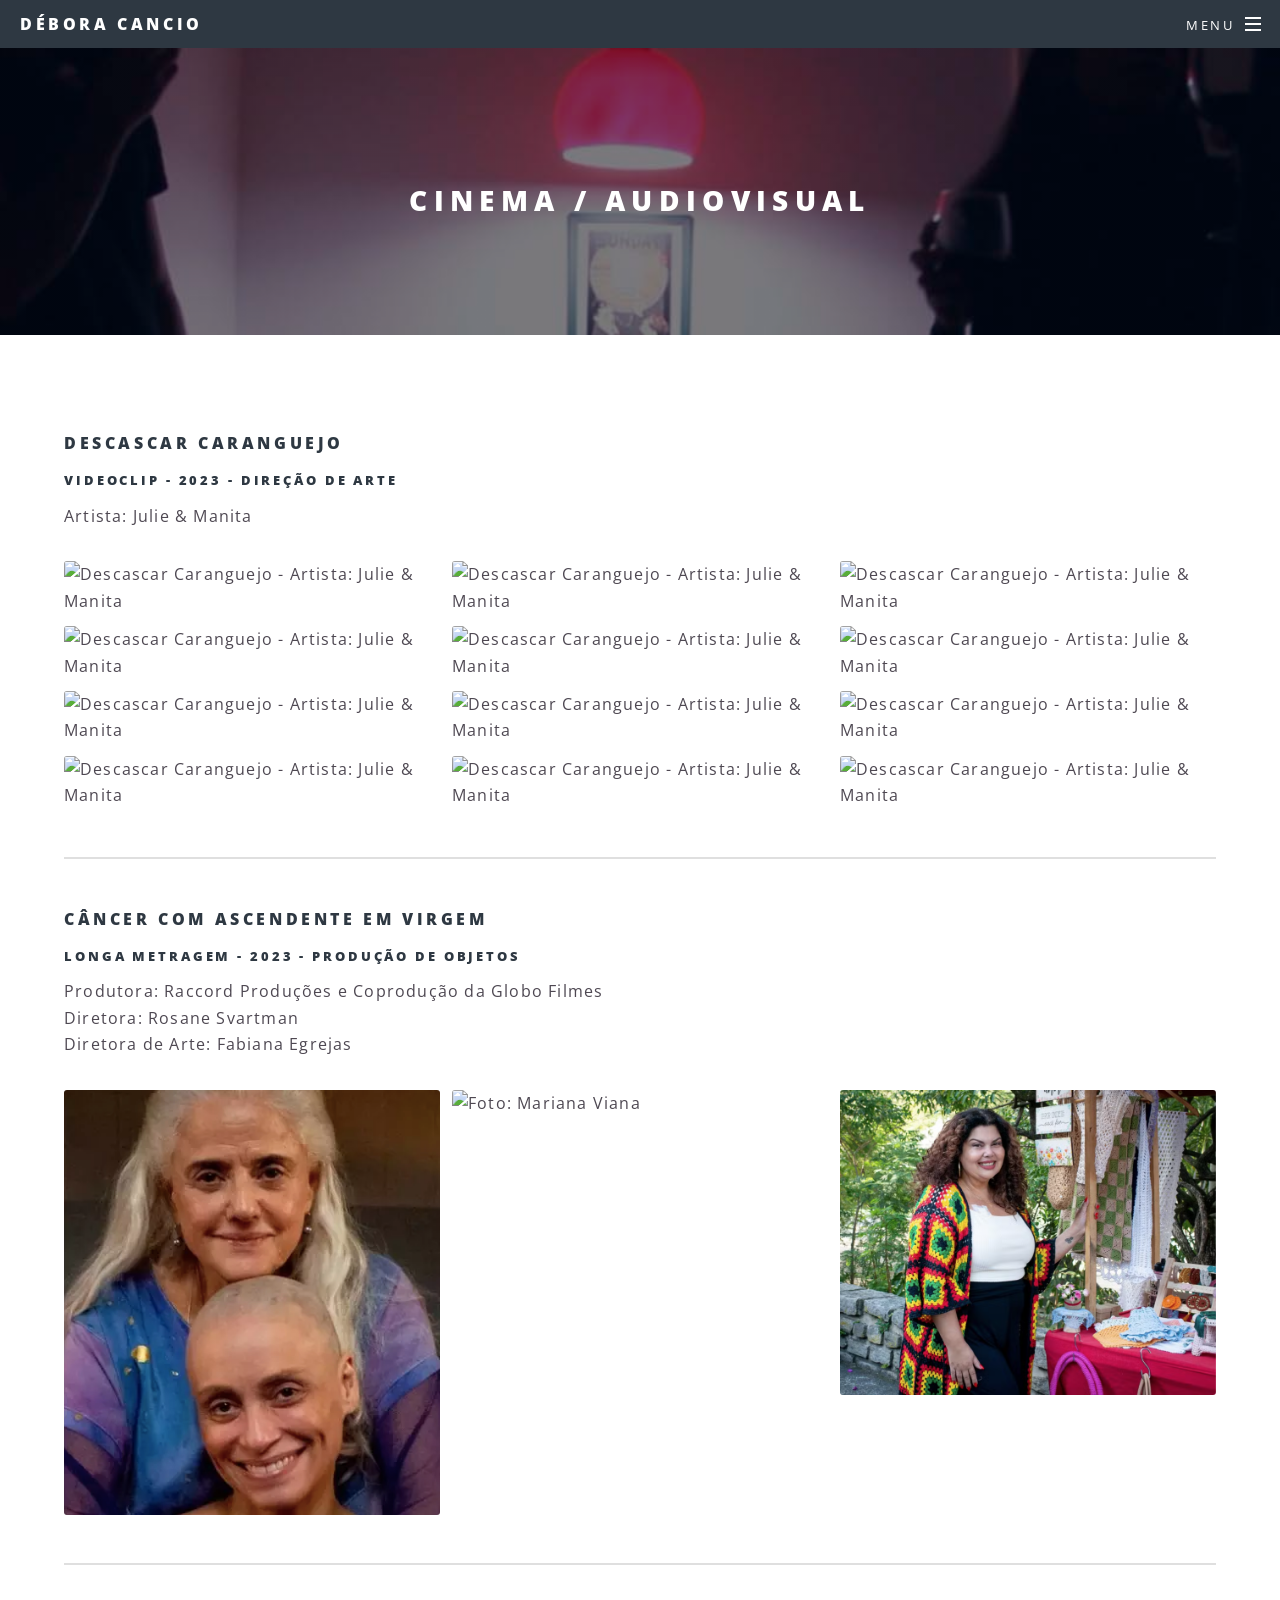
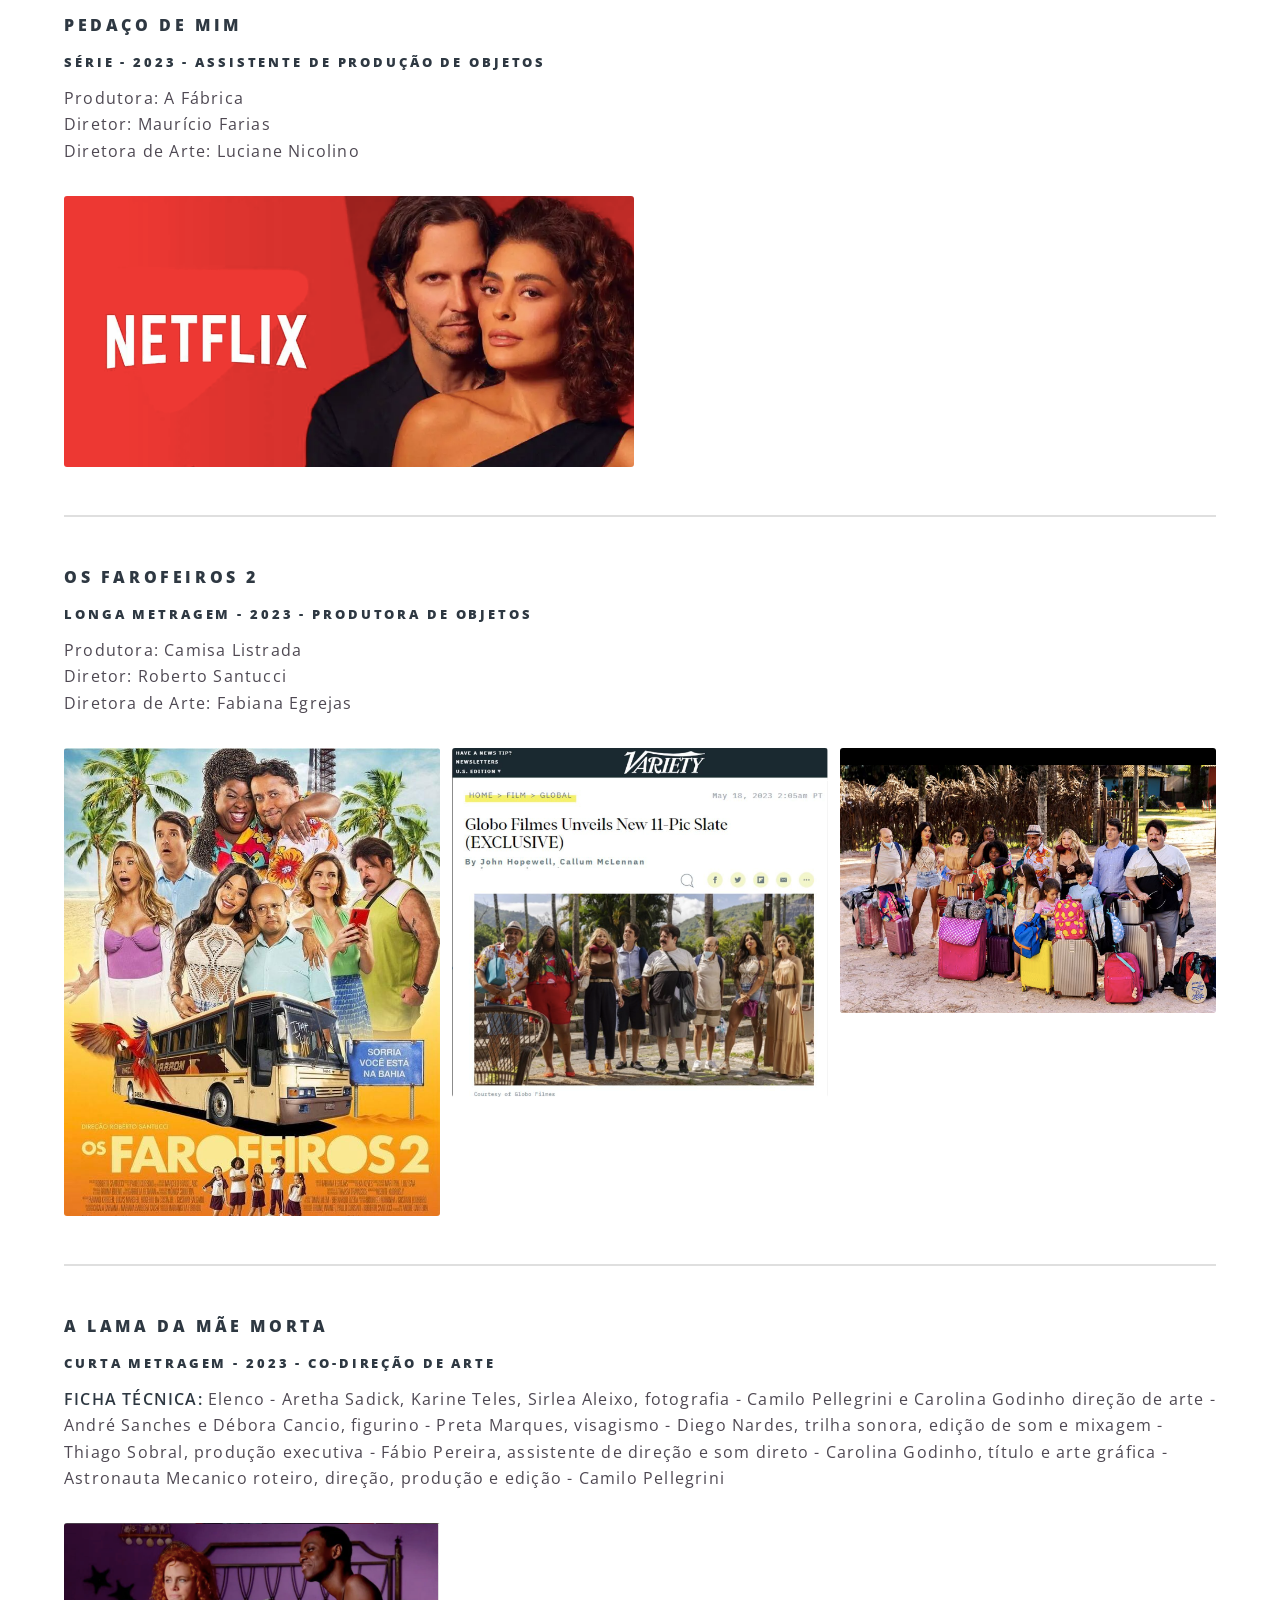
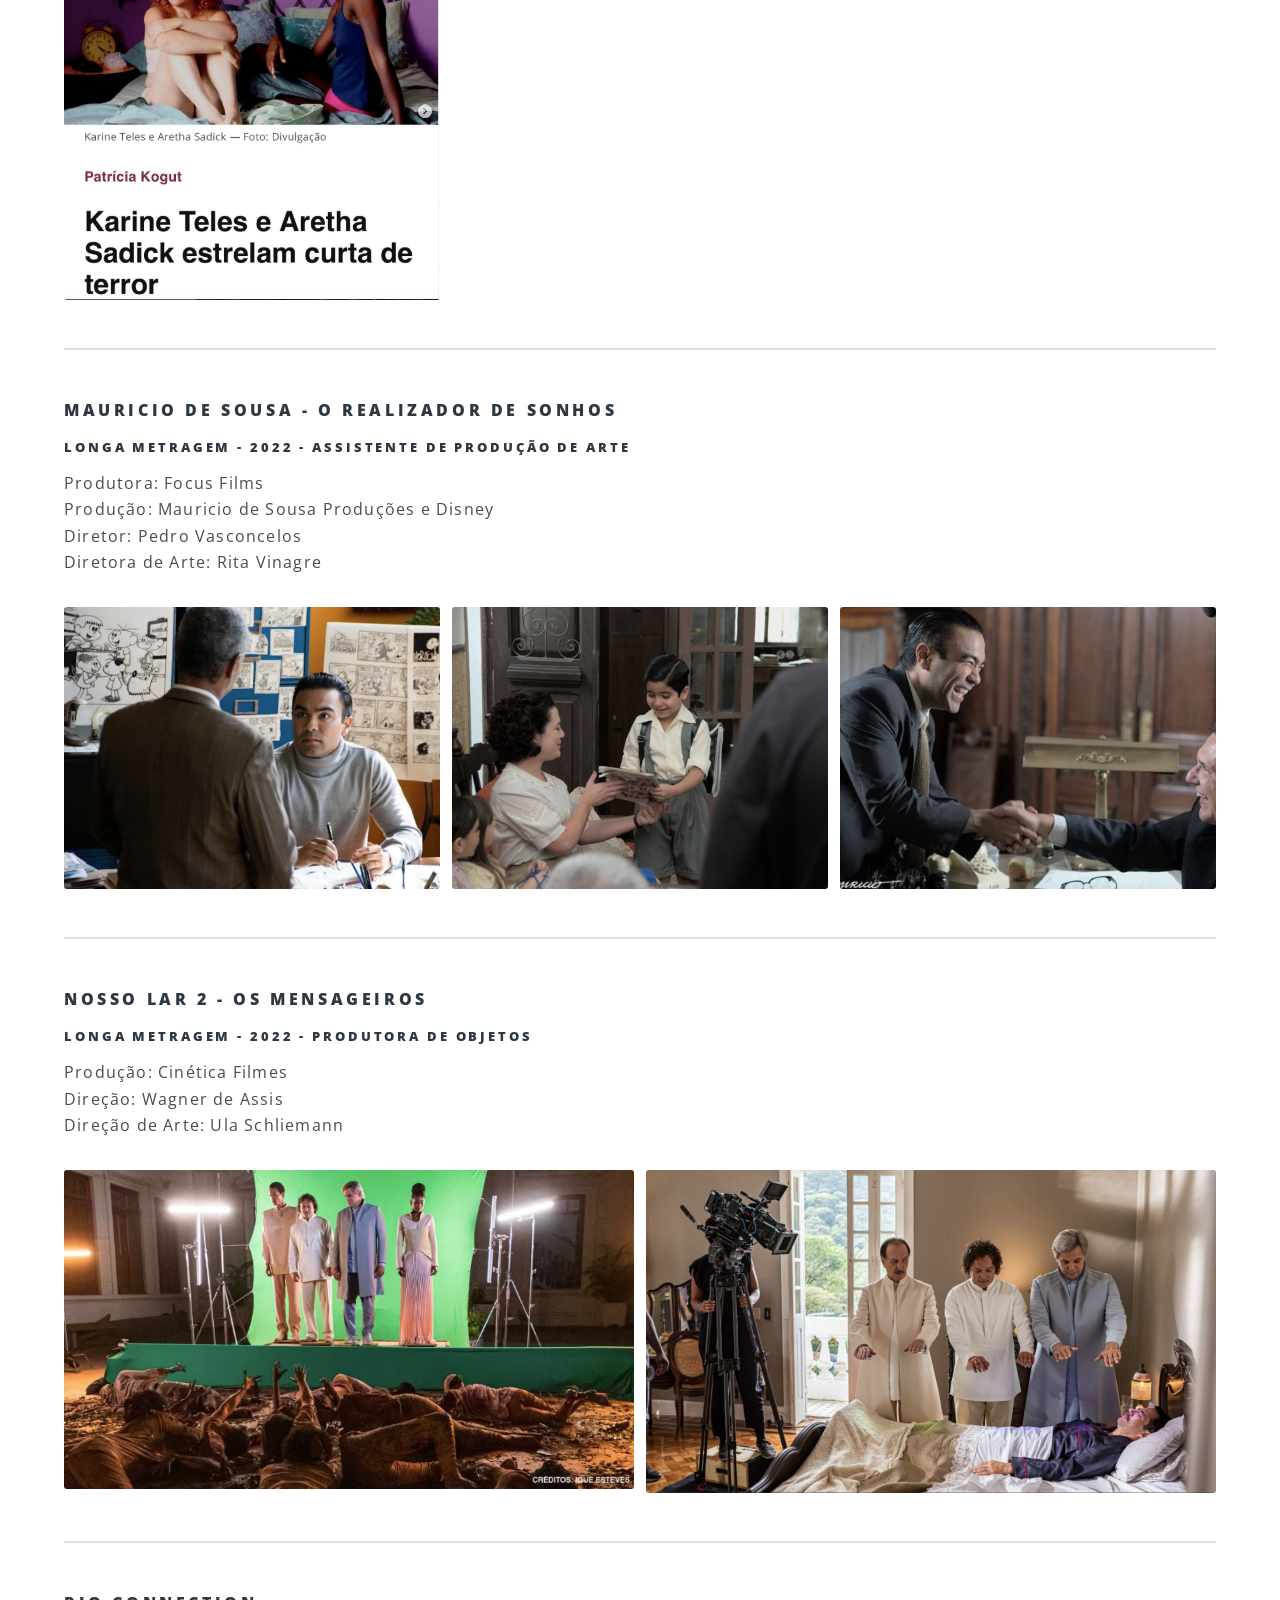
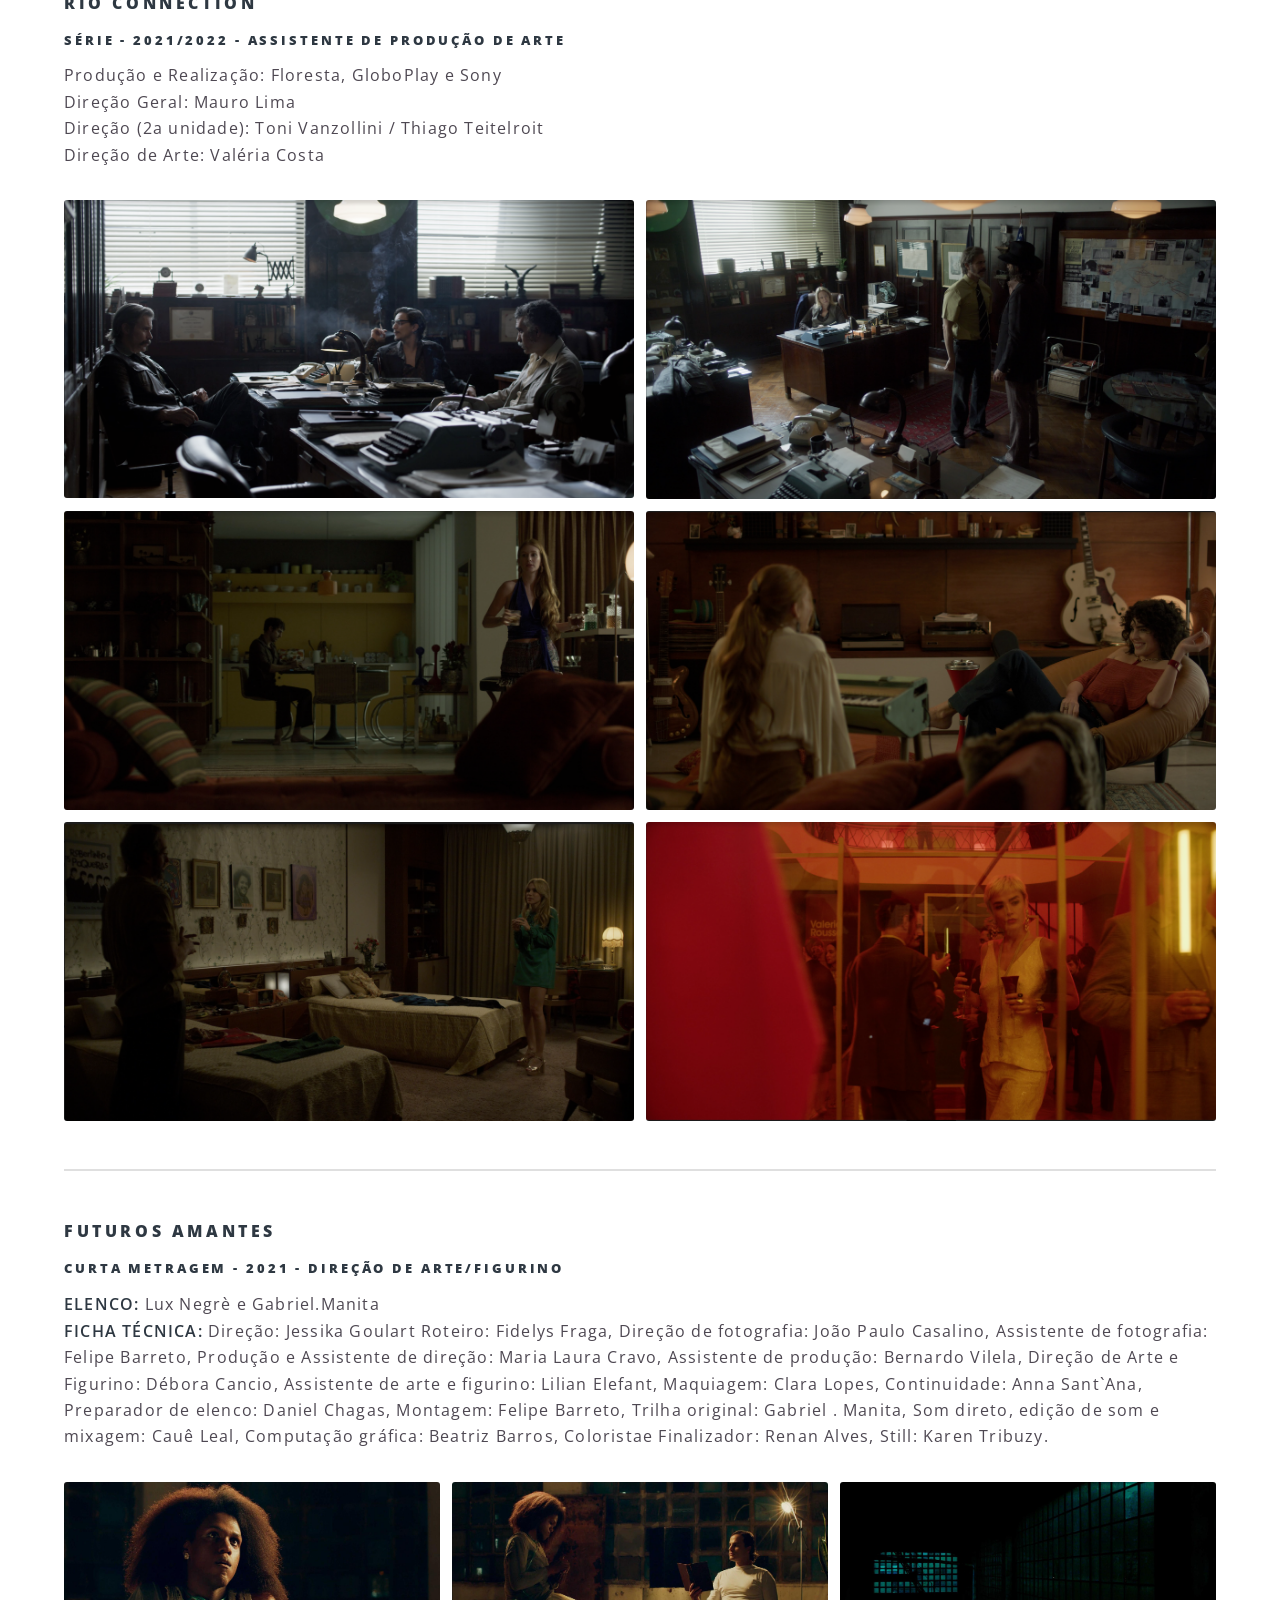
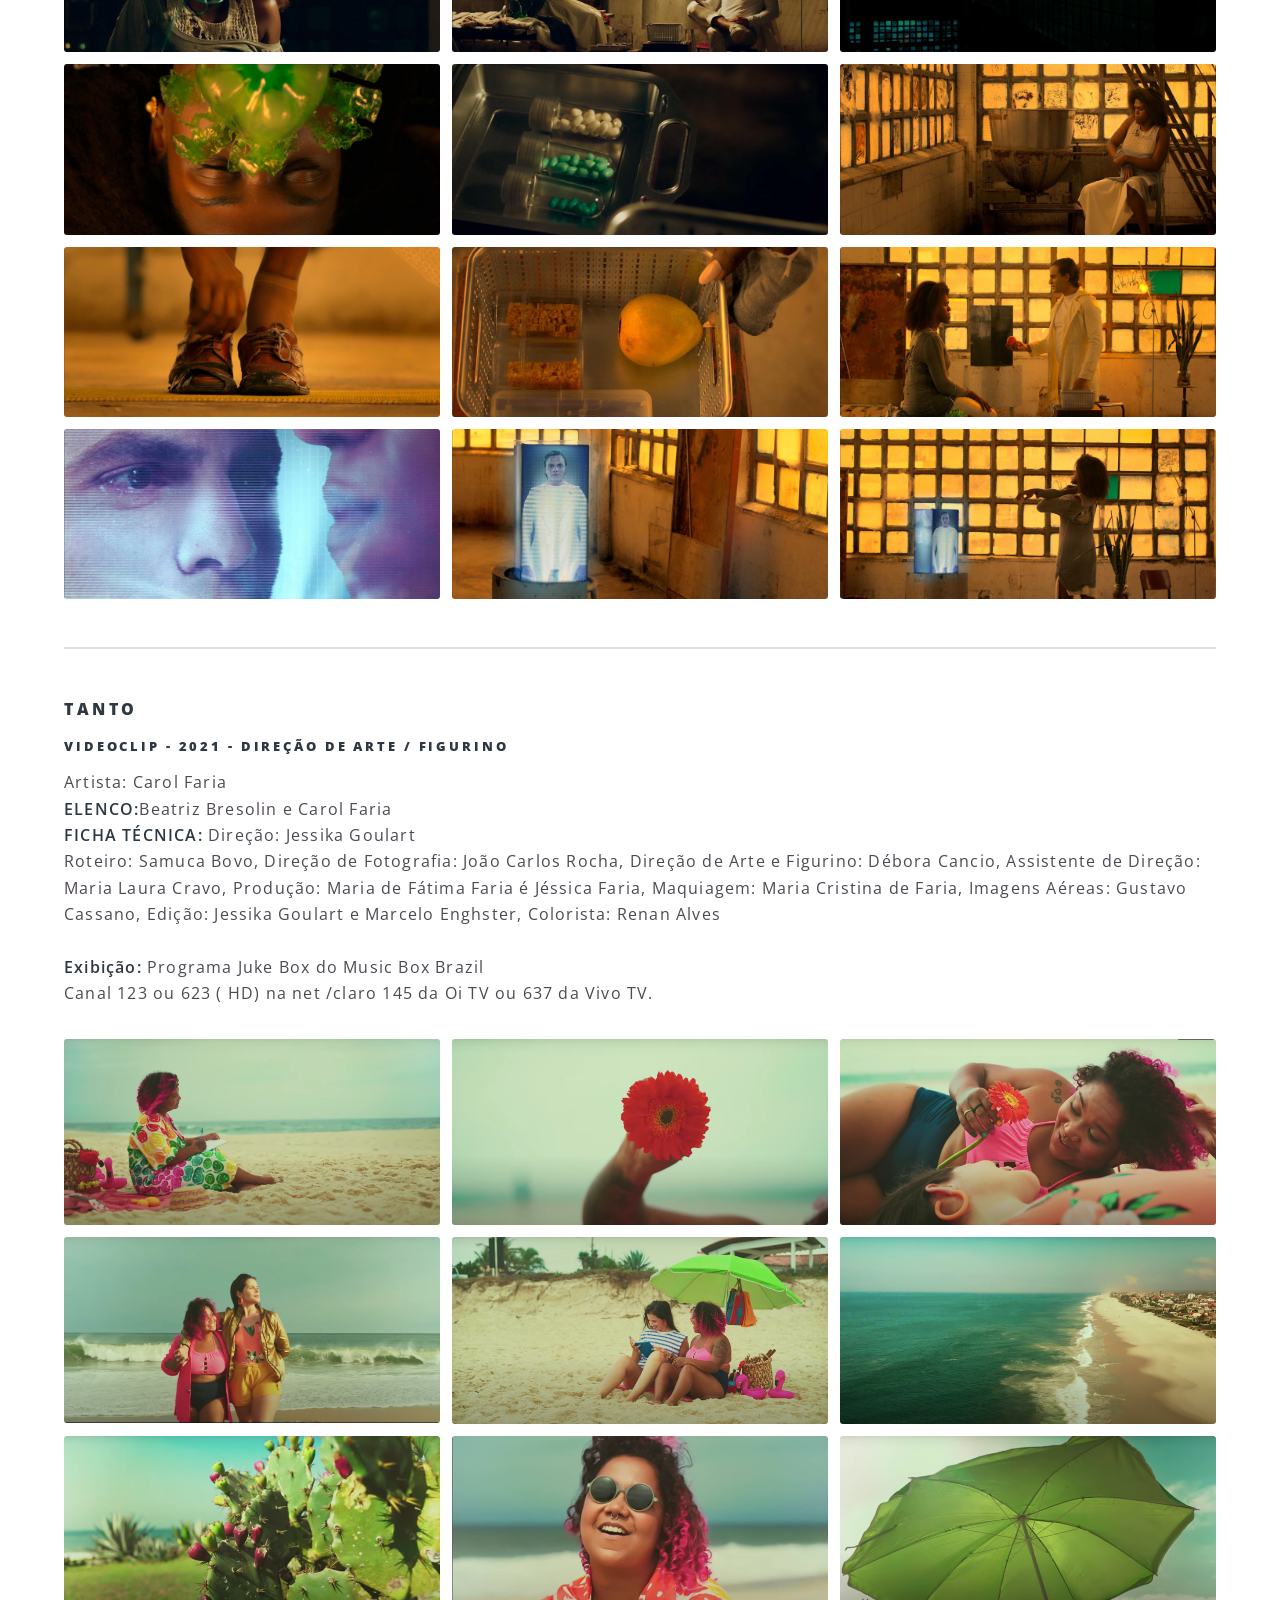
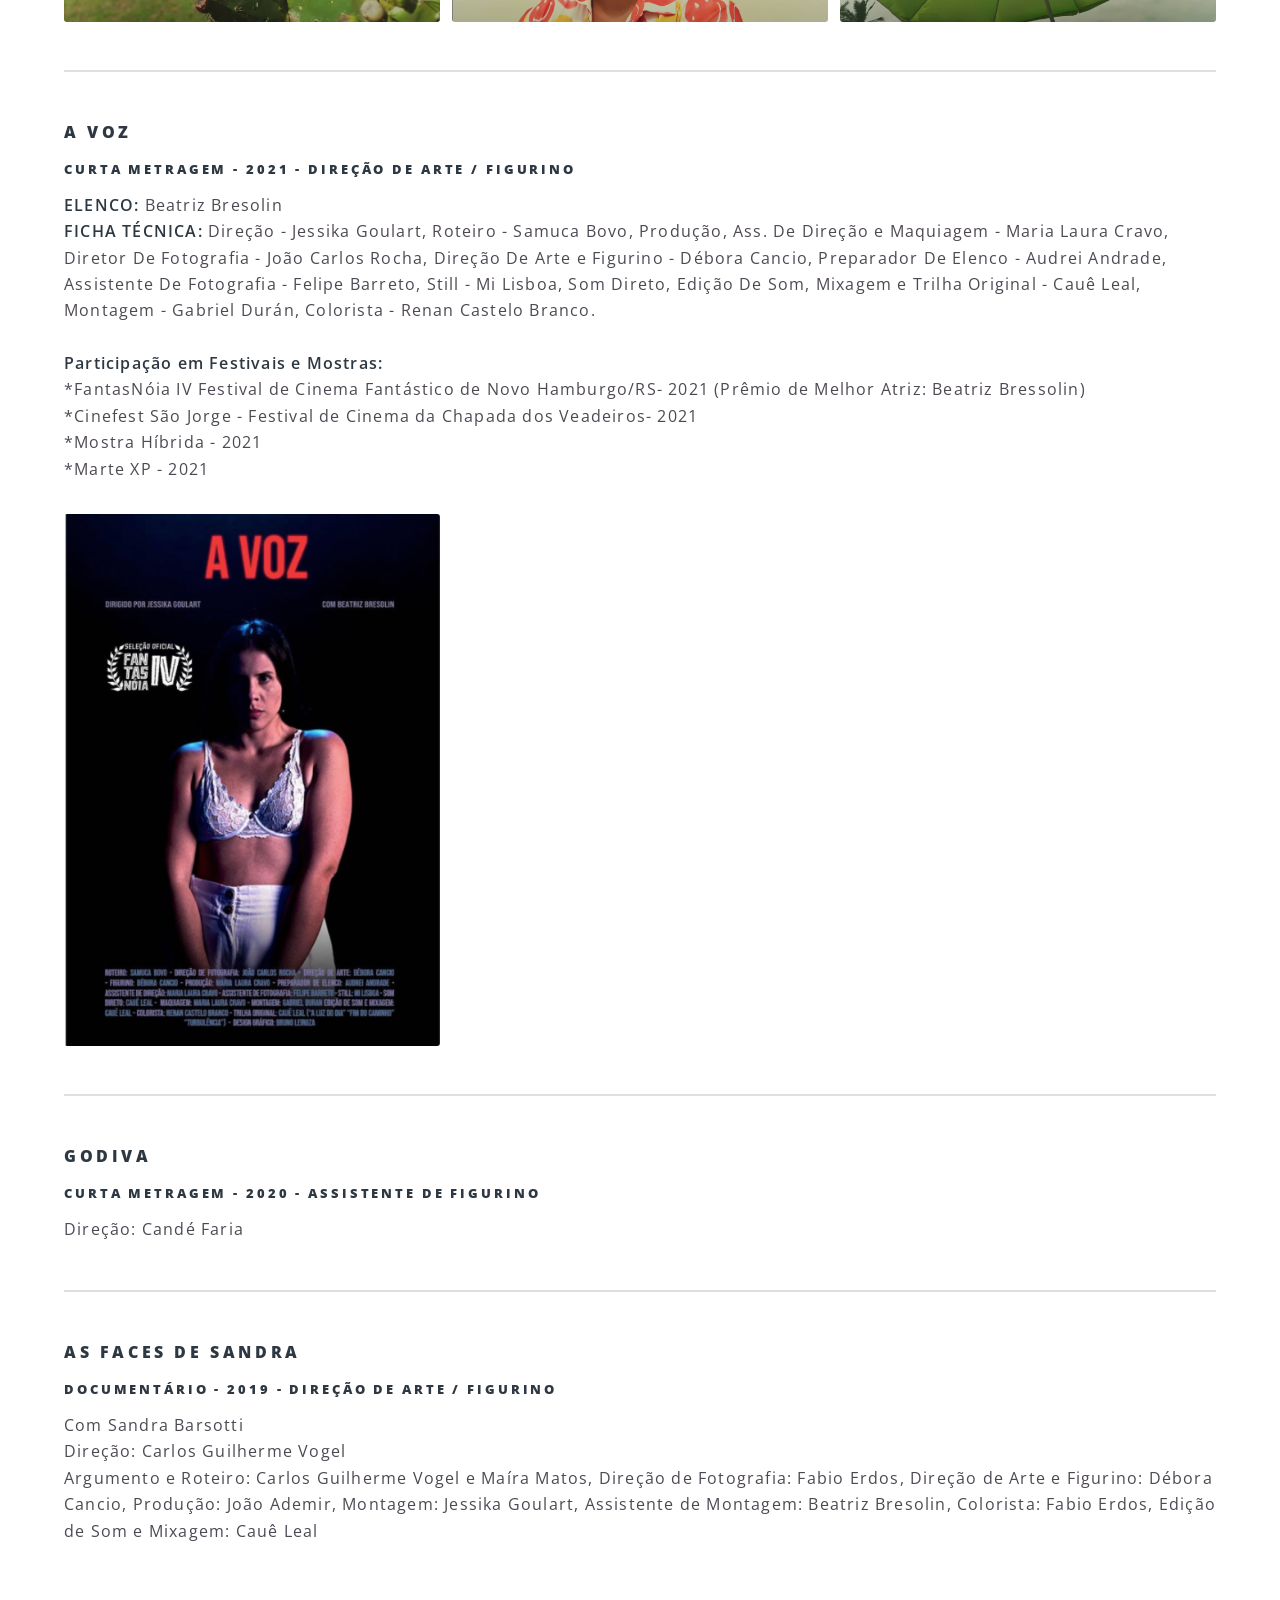
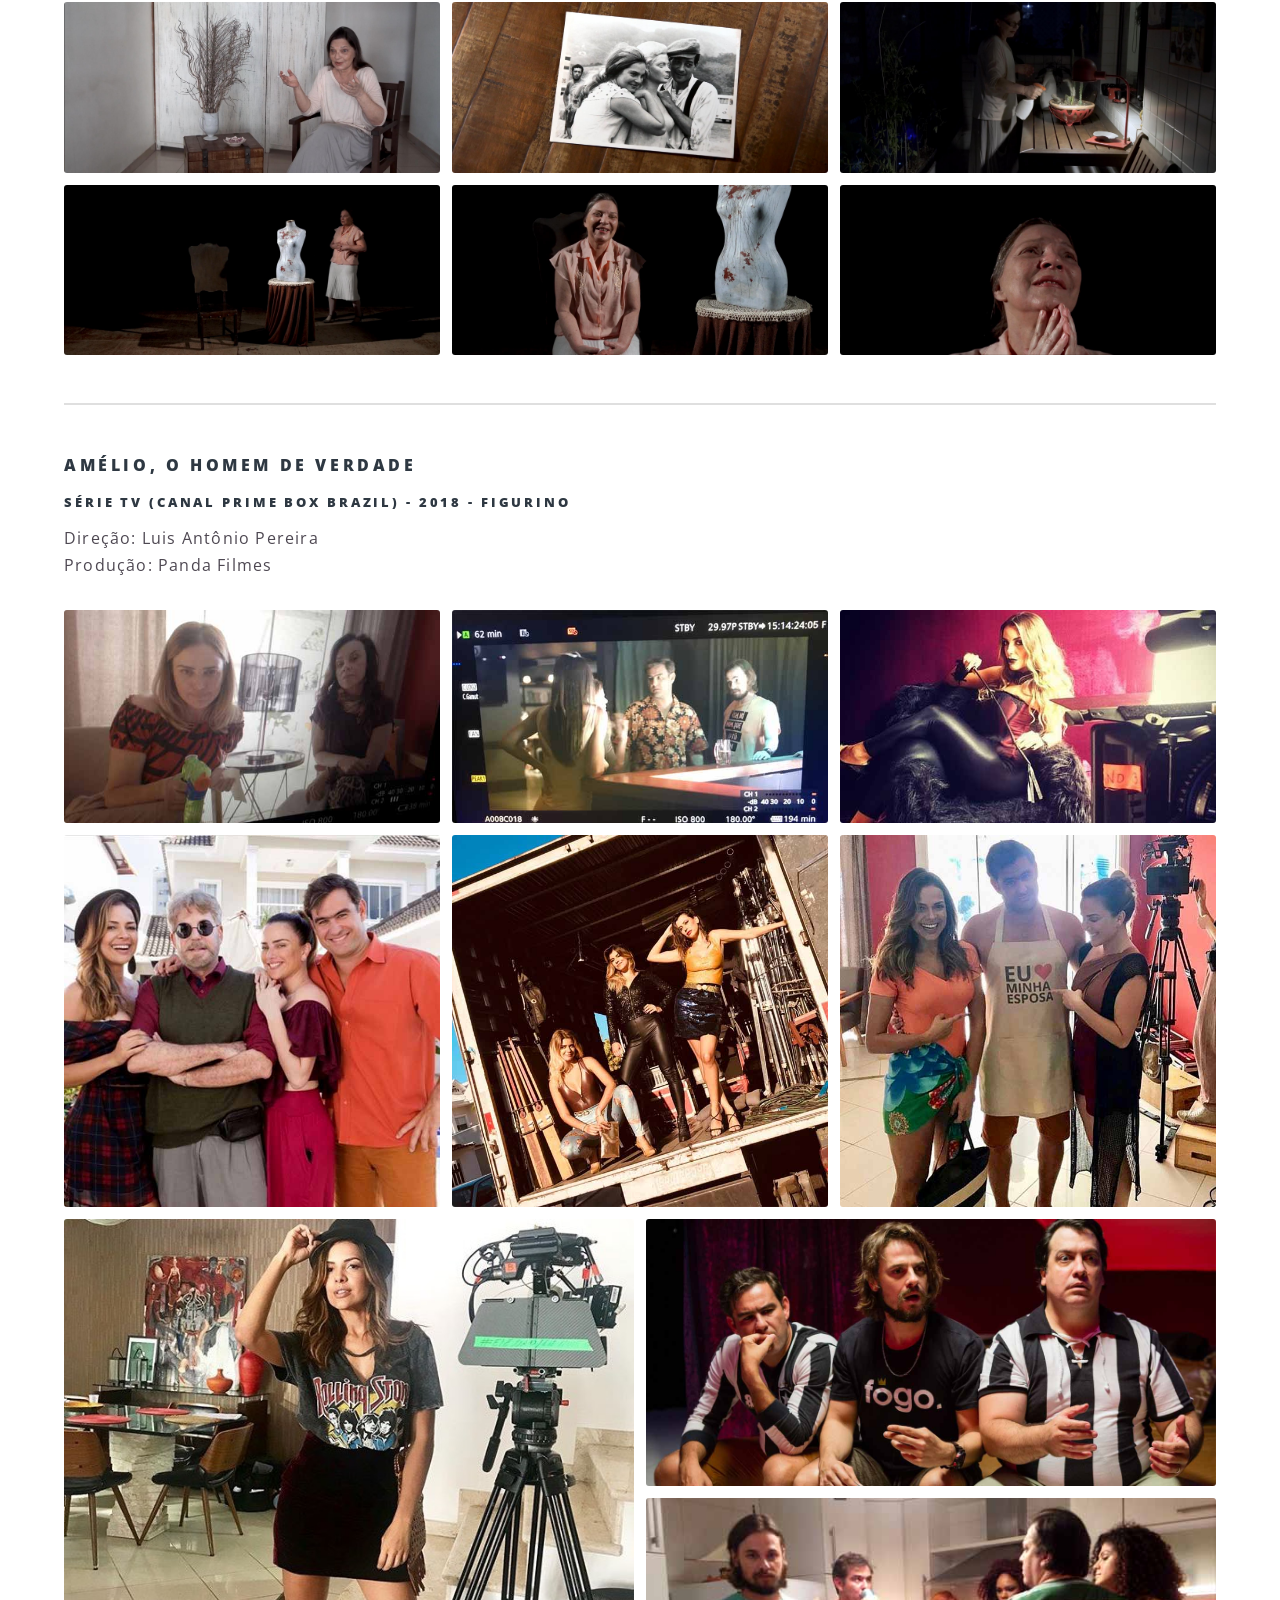
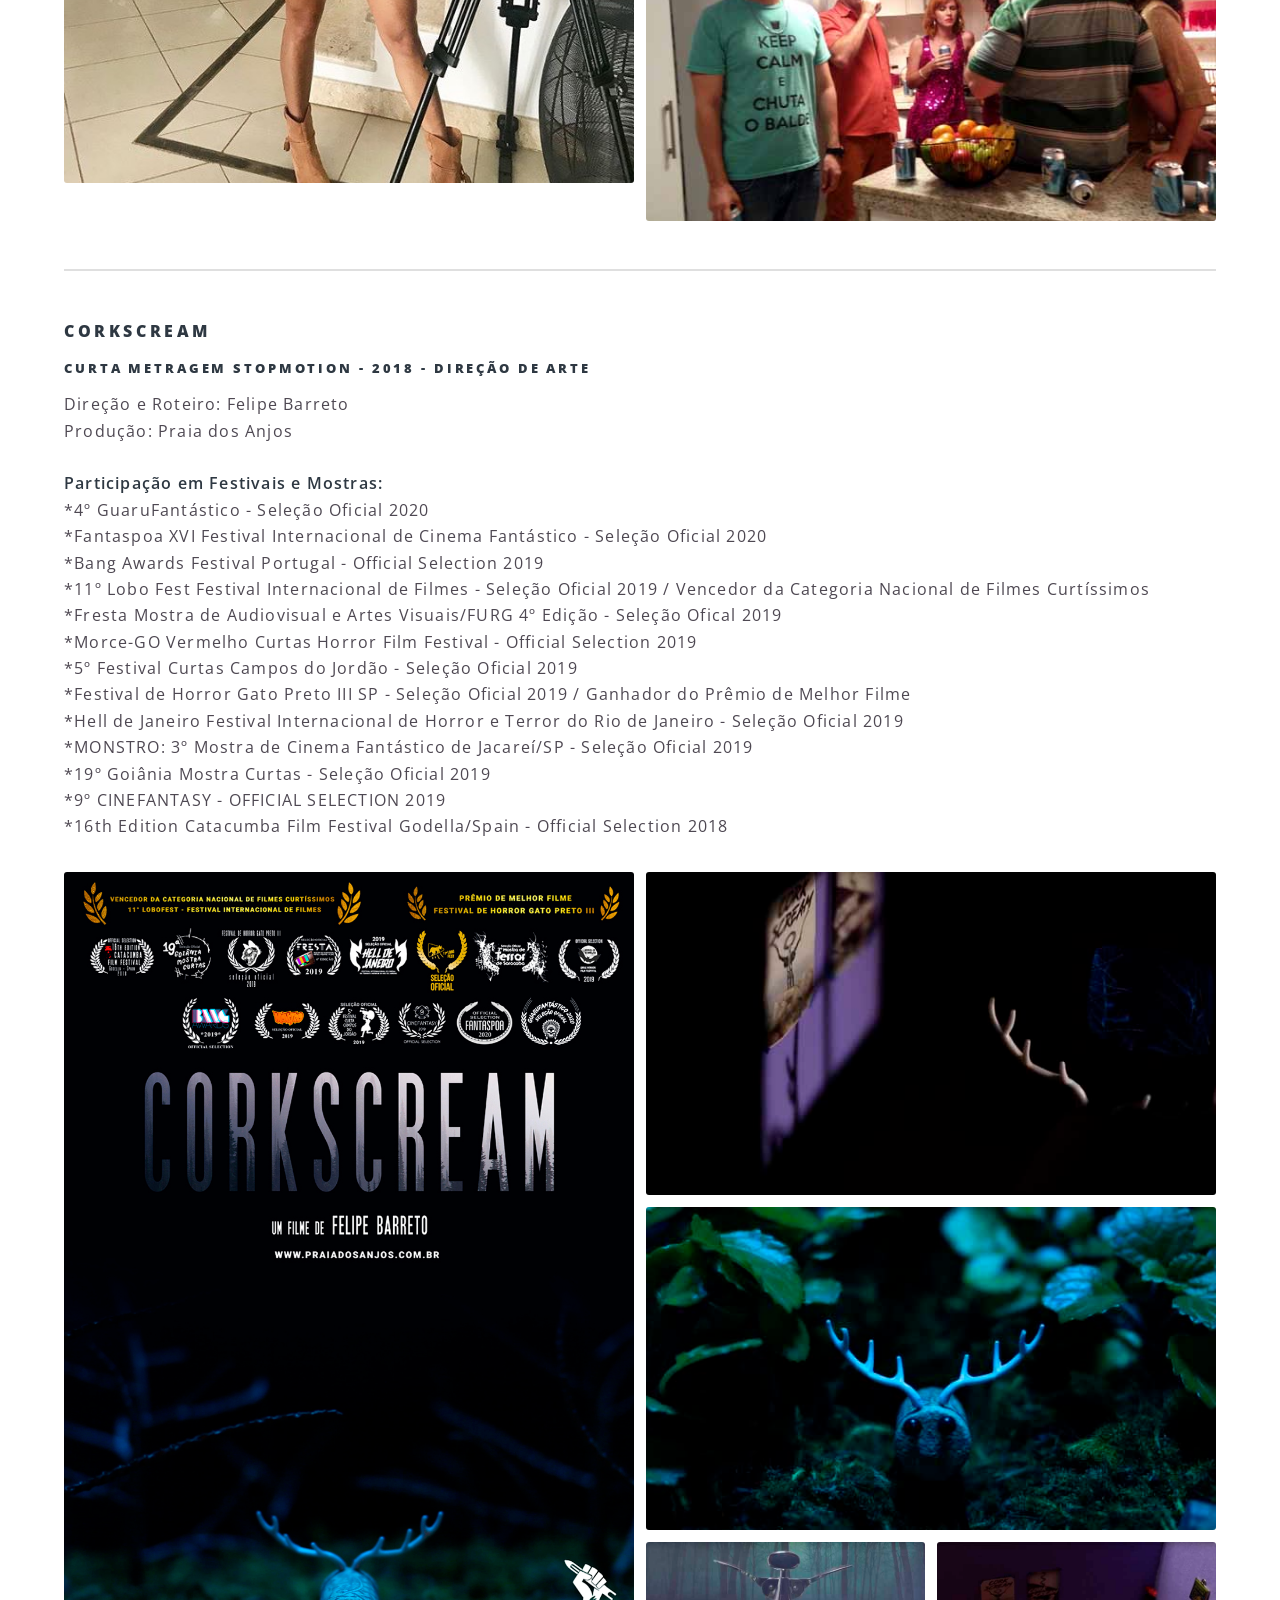
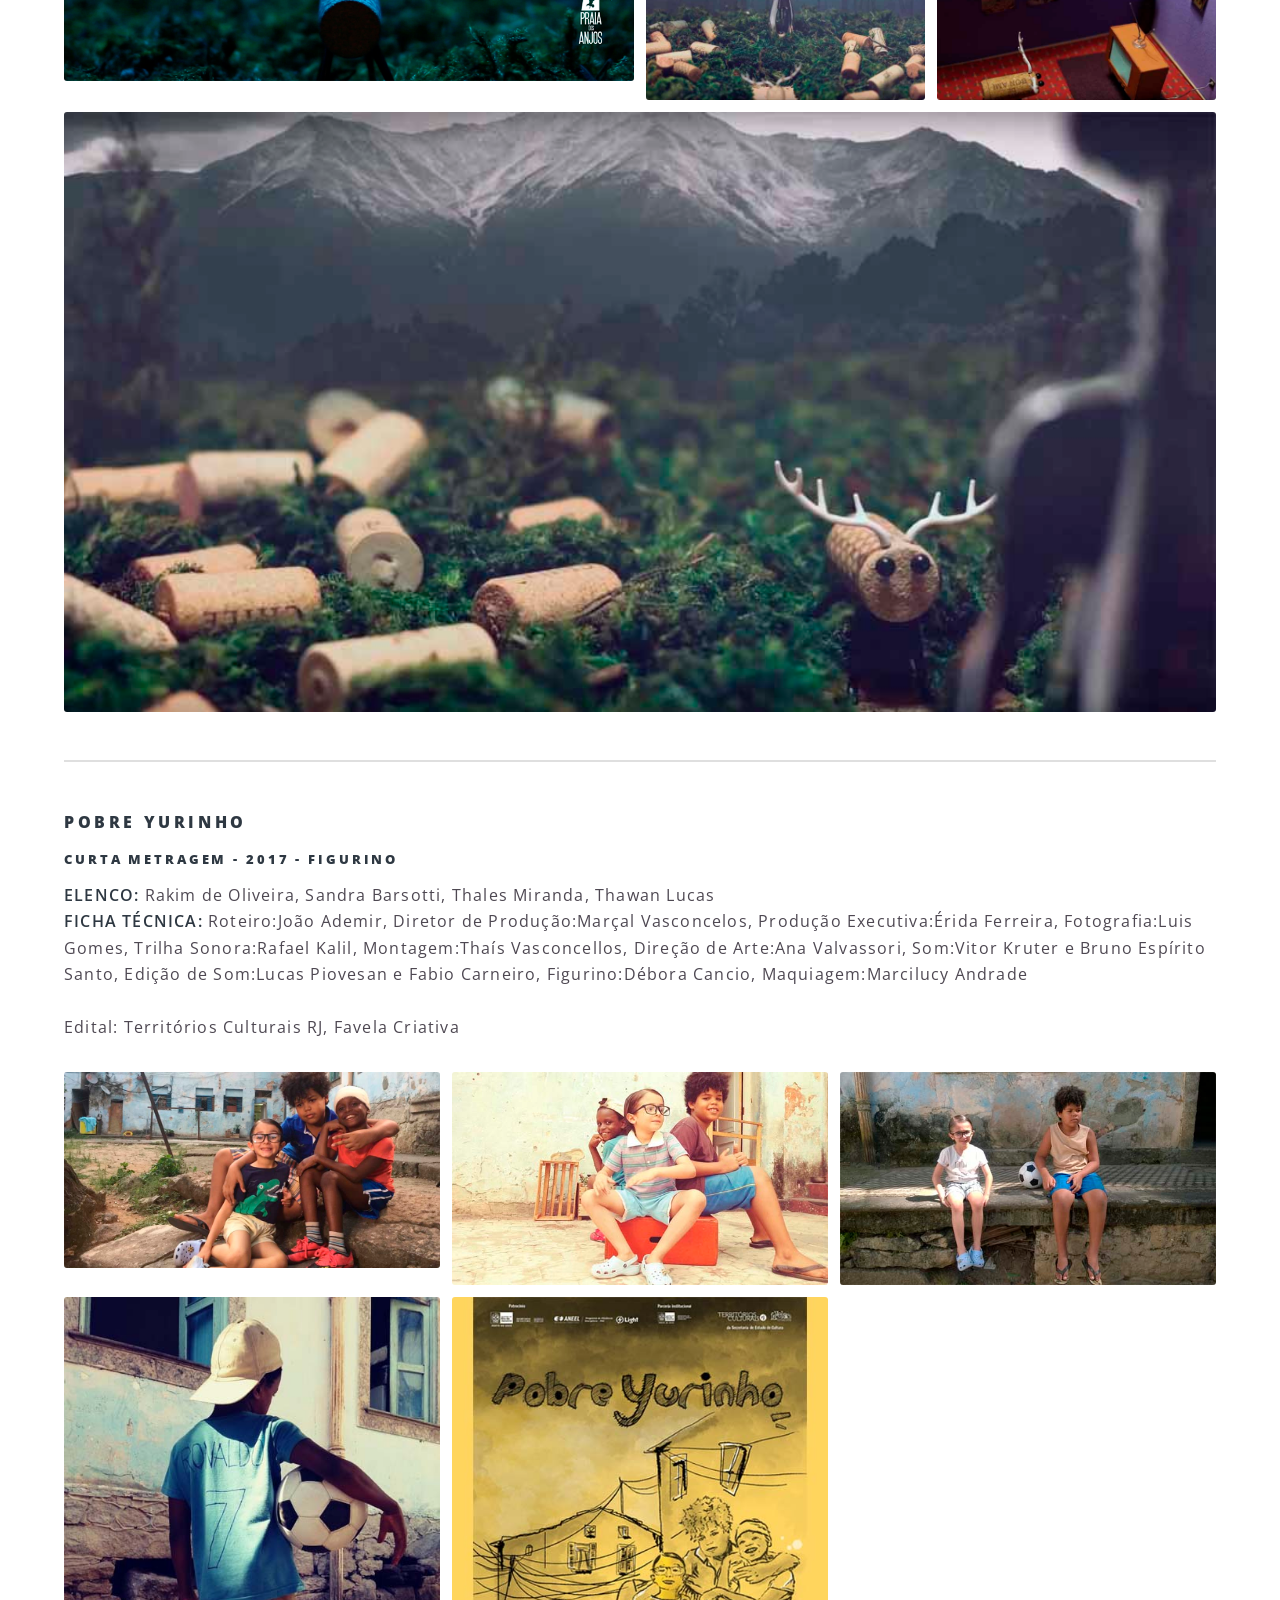
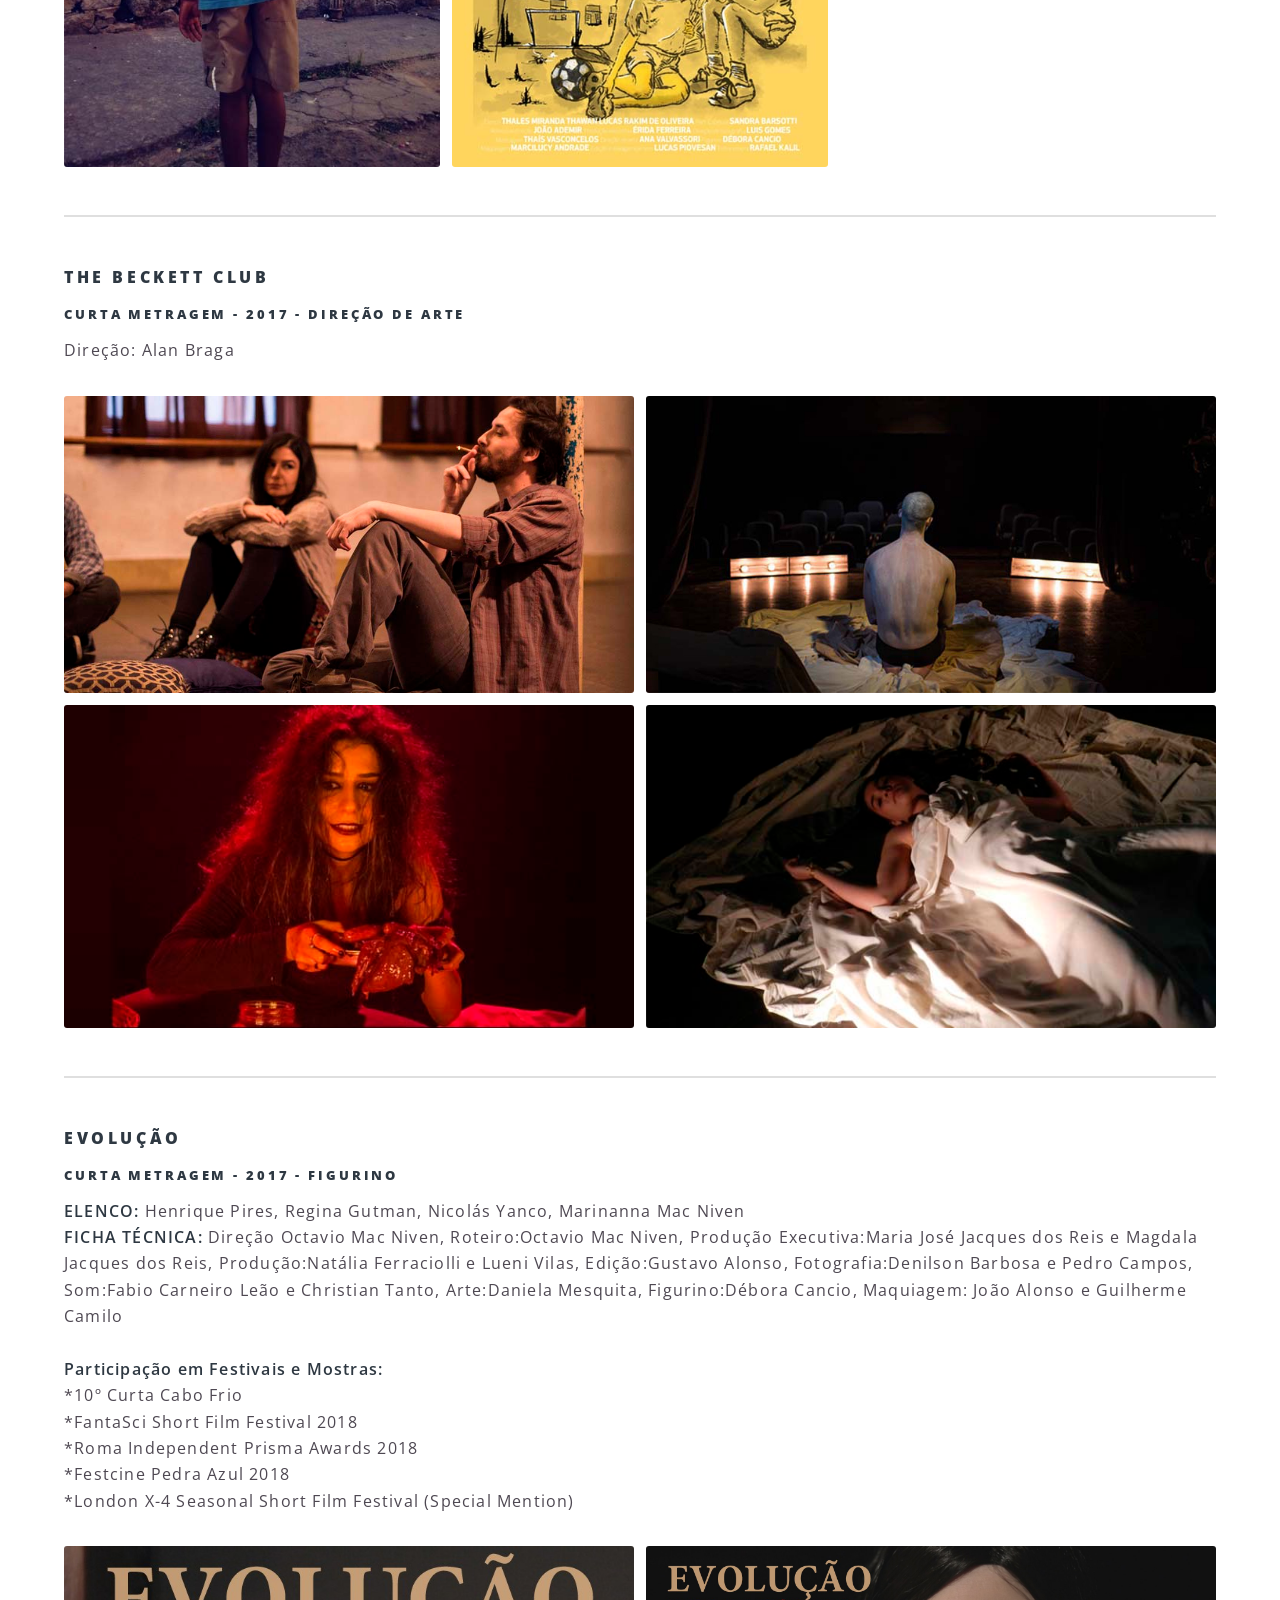
==== commit d7cf8d18: "Add files via upload" ====
--- a/audiovisual.html
+++ b/audiovisual.html
@@ -53,6 +53,42 @@
 						</header>
 						<section class="wrapper style5">
 							<div class="inner">
+
+
+								<header><a href="#" name="mauricio-sousa"></a>
+									<h4>Descascar Caranguejo</h4>
+									<h5>VIDEOCLIP - 2023 - DIREÇÃO DE ARTE </h5>
+							</header>
+						
+							<p>
+								Artista: Julie & Manita
+								
+							</p>
+
+							<div class="box alt">
+	<div class="row uniform 50%">
+												
+		<div class="4u"><span class="image fit"><img  title="Descascar Caranguejo - Artista: Julie & Manita" alt="Descascar Caranguejo - Artista: Julie & Manita" src="images/caranguejo/descascar-caranquej (1).png" ></span></div>								
+		<div class="4u"><span class="image fit"><img  title="Descascar Caranguejo - Artista: Julie & Manita" alt="Descascar Caranguejo - Artista: Julie & Manita" src="images/caranguejo/descascar-caranquej (2).png" ></span></div>								
+		<div class="4u"><span class="image fit"><img  title="Descascar Caranguejo - Artista: Julie & Manita" alt="Descascar Caranguejo - Artista: Julie & Manita" src="images/caranguejo/descascar-caranquej (3).png" ></span></div>								
+		<div class="4u"><span class="image fit"><img  title="Descascar Caranguejo - Artista: Julie & Manita" alt="Descascar Caranguejo - Artista: Julie & Manita" src="images/caranguejo/descascar-caranquej (4).png" ></span></div>								
+		<div class="4u"><span class="image fit"><img  title="Descascar Caranguejo - Artista: Julie & Manita" alt="Descascar Caranguejo - Artista: Julie & Manita" src="images/caranguejo/descascar-caranquej (5).png" ></span></div>								
+		<div class="4u"><span class="image fit"><img  title="Descascar Caranguejo - Artista: Julie & Manita" alt="Descascar Caranguejo - Artista: Julie & Manita" src="images/caranguejo/descascar-caranquej (6).png" ></span></div>
+		<div class="4u"><span class="image fit"><img  title="Descascar Caranguejo - Artista: Julie & Manita" alt="Descascar Caranguejo - Artista: Julie & Manita" src="images/caranguejo/descascar-caranquej (7).png" ></span></div>								
+		<div class="4u"><span class="image fit"><img  title="Descascar Caranguejo - Artista: Julie & Manita" alt="Descascar Caranguejo - Artista: Julie & Manita" src="images/caranguejo/descascar-caranquej (8).png" ></span></div>								
+		<div class="4u"><span class="image fit"><img  title="Descascar Caranguejo - Artista: Julie & Manita" alt="Descascar Caranguejo - Artista: Julie & Manita" src="images/caranguejo/descascar-caranquej (9).png" ></span></div>
+		<div class="4u"><span class="image fit"><img  title="Descascar Caranguejo - Artista: Julie & Manita" alt="Descascar Caranguejo - Artista: Julie & Manita" src="images/caranguejo/descascar-caranquej (10).png" ></span></div>								
+		<div class="4u"><span class="image fit"><img  title="Descascar Caranguejo - Artista: Julie & Manita" alt="Descascar Caranguejo - Artista: Julie & Manita" src="images/caranguejo/descascar-caranquej (11).png" ></span></div>								
+		<div class="4u"><span class="image fit"><img  title="Descascar Caranguejo - Artista: Julie & Manita" alt="Descascar Caranguejo - Artista: Julie & Manita" src="images/caranguejo/descascar-caranquej (12).png" ></span></div>
+
+	
+	
+	</div>
+						  </div>
+							
+							<hr>	
+
+
 								
 									<header><a href="#" name="mauricio-sousa"></a>
 										<h4>Câncer com Ascendente em Virgem</h4>
@@ -67,14 +103,13 @@
 								</p>
 
 								<div class="box alt">
-										<div class="row uniform 50%">
-		<div class="6u"><span class="image fit"><img  title="Foto: Mariana Viana/Reprodução/Instagram @suzipires" alt="Foto: Mariana Viana/Reprodução/Instagram @suzipires" src="images/Cancer/cancer-1.png" ></span></div>									
-<div class="6u"><span class="image fit"><img title="Foto: Mariana Viana" alt="Foto: Mariana Viana"  src="images/Cancer/cancer.png" ></span></div>
-
-										
-
-
-								  </div>
+		<div class="row uniform 50%">
+													
+			<div class="4u"><span class="image fit"><img  title="Foto: Mariana Viana/Reprodução/Instagram @suzipires" alt="Foto: Mariana Viana/Reprodução/Instagram @suzipires" src="images/Cancer/cancer-1.png" ></span></div>								
+			
+			<div class="4u"><span class="image fit"><img title="Foto: Mariana Viana" alt="Foto: Mariana Viana"  src="images/Cancer/cancer-2.png" ></span></div>
+			<div class="4u"><span class="image fit"><img title="Foto: Mariana Viana" alt="Foto: Mariana Viana"  src="images/Cancer/cancer.png" ></span></div>
+	    </div>
 						      </div>
 								
 								<hr>	
--- a/assets/css/main.css
+++ b/assets/css/main.css
@@ -0,0 +1,3814 @@
+@import url(font-awesome.min.css);
+@import url("http://fonts.googleapis.com/css?family=Open+Sans:400,400italic,600,600italic,800,800italic");
+
+/*
+	Spectral by HTML5 UP
+	html5up.net | @ajlkn
+	Free for personal and commercial use under the CCA 3.0 license (html5up.net/license)
+*/
+
+/* Reset */
+
+	html, body, div, span, applet, object, iframe, h1, h2, h3, h4, h5, h6, p, blockquote, pre, a, abbr, acronym, address, big, cite, code, del, dfn, em, img, ins, kbd, q, s, samp, small, strike, strong, sub, sup, tt, var, b, u, i, center, dl, dt, dd, ol, ul, li, fieldset, form, label, legend, table, caption, tbody, tfoot, thead, tr, th, td, article, aside, canvas, details, embed, figure, figcaption, footer, header, hgroup, menu, nav, output, ruby, section, summary, time, mark, audio, video {
+		margin: 0;
+		padding: 0;
+		border: 0;
+		font-size: 100%;
+		font: inherit;
+		vertical-align: baseline;
+	}
+
+	article, aside, details, figcaption, figure, footer, header, hgroup, menu, nav, section {
+		display: block;
+	}
+
+	body {
+		line-height: 1;
+	}
+
+	ol, ul {
+		list-style: none;
+	}
+
+	blockquote, q {
+		quotes: none;
+	}
+
+	blockquote:before, blockquote:after, q:before, q:after {
+		content: '';
+		content: none;
+	}
+
+	table {
+		border-collapse: collapse;
+		border-spacing: 0;
+	}
+
+	body {
+		-webkit-text-size-adjust: none;
+	}
+
+/* Box Model */
+
+	*, *:before, *:after {
+		-moz-box-sizing: border-box;
+		-webkit-box-sizing: border-box;
+		box-sizing: border-box;
+	}
+
+/* Grid */
+
+	.row {
+		border-bottom: solid 1px transparent;
+		-moz-box-sizing: border-box;
+		-webkit-box-sizing: border-box;
+		box-sizing: border-box;
+	}
+
+	.row > * {
+		float: left;
+		-moz-box-sizing: border-box;
+		-webkit-box-sizing: border-box;
+		box-sizing: border-box;
+	}
+
+	.row:after, .row:before {
+		content: '';
+		display: block;
+		clear: both;
+		height: 0;
+	}
+
+	.row.uniform > * > :first-child {
+		margin-top: 0;
+	}
+
+	.row.uniform > * > :last-child {
+		margin-bottom: 0;
+	}
+
+	.row.\30 \25 > * {
+		padding: 0 0 0 0em;
+	}
+
+	.row.\30 \25 {
+		margin: 0 0 -1px 0em;
+	}
+
+	.row.uniform.\30 \25 > * {
+		padding: 0em 0 0 0em;
+	}
+
+	.row.uniform.\30 \25 {
+		margin: 0em 0 -1px 0em;
+	}
+
+	.row > * {
+		padding: 0 0 0 1.5em;
+	}
+
+	.row {
+		margin: 0 0 -1px -1.5em;
+	}
+
+	.row.uniform > * {
+		padding: 1.5em 0 0 1.5em;
+	}
+
+	.row.uniform {
+		margin: -1.5em 0 -1px -1.5em;
+	}
+
+	.row.\32 00\25 > * {
+		padding: 0 0 0 3em;
+	}
+
+	.row.\32 00\25 {
+		margin: 0 0 -1px -3em;
+	}
+
+	.row.uniform.\32 00\25 > * {
+		padding: 3em 0 0 3em;
+	}
+
+	.row.uniform.\32 00\25 {
+		margin: -3em 0 -1px -3em;
+	}
+
+	.row.\31 50\25 > * {
+		padding: 0 0 0 2.25em;
+	}
+
+	.row.\31 50\25 {
+		margin: 0 0 -1px -2.25em;
+	}
+
+	.row.uniform.\31 50\25 > * {
+		padding: 2.25em 0 0 2.25em;
+	}
+
+	.row.uniform.\31 50\25 {
+		margin: -2.25em 0 -1px -2.25em;
+	}
+
+	.row.\35 0\25 > * {
+		padding: 0 0 0 0.75em;
+	}
+
+	.row.\35 0\25 {
+		margin: 0 0 -1px -0.75em;
+	}
+
+	.row.uniform.\35 0\25 > * {
+		padding: 0.75em 0 0 0.75em;
+	}
+
+	.row.uniform.\35 0\25 {
+		margin: -0.75em 0 -1px -0.75em;
+	}
+
+	.row.\32 5\25 > * {
+		padding: 0 0 0 0.375em;
+	}
+
+	.row.\32 5\25 {
+		margin: 0 0 -1px -0.375em;
+	}
+
+	.row.uniform.\32 5\25 > * {
+		padding: 0.375em 0 0 0.375em;
+	}
+
+	.row.uniform.\32 5\25 {
+		margin: -0.375em 0 -1px -0.375em;
+	}
+
+	.\31 2u, .\31 2u\24 {
+		width: 100%;
+		clear: none;
+		margin-left: 0;
+	}
+
+	.\31 1u, .\31 1u\24 {
+		width: 91.6666666667%;
+		clear: none;
+		margin-left: 0;
+	}
+
+	.\31 0u, .\31 0u\24 {
+		width: 83.3333333333%;
+		clear: none;
+		margin-left: 0;
+	}
+
+	.\39 u, .\39 u\24 {
+		width: 75%;
+		clear: none;
+		margin-left: 0;
+	}
+
+	.\38 u, .\38 u\24 {
+		width: 66.6666666667%;
+		clear: none;
+		margin-left: 0;
+	}
+
+	.\37 u, .\37 u\24 {
+		width: 58.3333333333%;
+		clear: none;
+		margin-left: 0;
+	}
+
+	.\36 u, .\36 u\24 {
+		width: 50%;
+		clear: none;
+		margin-left: 0;
+	}
+
+	.\35 u, .\35 u\24 {
+		width: 41.6666666667%;
+		clear: none;
+		margin-left: 0;
+	}
+
+	.\34 u, .\34 u\24 {
+		width: 33.3333333333%;
+		clear: none;
+		margin-left: 0;
+	}
+
+	.\33 u, .\33 u\24 {
+		width: 25%;
+		clear: none;
+		margin-left: 0;
+	}
+
+	.\32 u, .\32 u\24 {
+		width: 16.6666666667%;
+		clear: none;
+		margin-left: 0;
+	}
+
+	.\31 u, .\31 u\24 {
+		width: 8.3333333333%;
+		clear: none;
+		margin-left: 0;
+	}
+
+	.\31 2u\24 + *,
+	.\31 1u\24 + *,
+	.\31 0u\24 + *,
+	.\39 u\24 + *,
+	.\38 u\24 + *,
+	.\37 u\24 + *,
+	.\36 u\24 + *,
+	.\35 u\24 + *,
+	.\34 u\24 + *,
+	.\33 u\24 + *,
+	.\32 u\24 + *,
+	.\31 u\24 + * {
+		clear: left;
+	}
+
+	.\-11u {
+		margin-left: 91.66667%;
+	}
+
+	.\-10u {
+		margin-left: 83.33333%;
+	}
+
+	.\-9u {
+		margin-left: 75%;
+	}
+
+	.\-8u {
+		margin-left: 66.66667%;
+	}
+
+	.\-7u {
+		margin-left: 58.33333%;
+	}
+
+	.\-6u {
+		margin-left: 50%;
+	}
+
+	.\-5u {
+		margin-left: 41.66667%;
+	}
+
+	.\-4u {
+		margin-left: 33.33333%;
+	}
+
+	.\-3u {
+		margin-left: 25%;
+	}
+
+	.\-2u {
+		margin-left: 16.66667%;
+	}
+
+	.\-1u {
+		margin-left: 8.33333%;
+	}
+
+	@media screen and (max-width: 1680px) {
+
+		.row > * {
+			padding: 0 0 0 1.5em;
+		}
+
+		.row {
+			margin: 0 0 -1px -1.5em;
+		}
+
+		.row.uniform > * {
+			padding: 1.5em 0 0 1.5em;
+		}
+
+		.row.uniform {
+			margin: -1.5em 0 -1px -1.5em;
+		}
+
+		.row.\32 00\25 > * {
+			padding: 0 0 0 3em;
+		}
+
+		.row.\32 00\25 {
+			margin: 0 0 -1px -3em;
+		}
+
+		.row.uniform.\32 00\25 > * {
+			padding: 3em 0 0 3em;
+		}
+
+		.row.uniform.\32 00\25 {
+			margin: -3em 0 -1px -3em;
+		}
+
+		.row.\31 50\25 > * {
+			padding: 0 0 0 2.25em;
+		}
+
+		.row.\31 50\25 {
+			margin: 0 0 -1px -2.25em;
+		}
+
+		.row.uniform.\31 50\25 > * {
+			padding: 2.25em 0 0 2.25em;
+		}
+
+		.row.uniform.\31 50\25 {
+			margin: -2.25em 0 -1px -2.25em;
+		}
+
+		.row.\35 0\25 > * {
+			padding: 0 0 0 0.75em;
+		}
+
+		.row.\35 0\25 {
+			margin: 0 0 -1px -0.75em;
+		}
+
+		.row.uniform.\35 0\25 > * {
+			padding: 0.75em 0 0 0.75em;
+		}
+
+		.row.uniform.\35 0\25 {
+			margin: -0.75em 0 -1px -0.75em;
+		}
+
+		.row.\32 5\25 > * {
+			padding: 0 0 0 0.375em;
+		}
+
+		.row.\32 5\25 {
+			margin: 0 0 -1px -0.375em;
+		}
+
+		.row.uniform.\32 5\25 > * {
+			padding: 0.375em 0 0 0.375em;
+		}
+
+		.row.uniform.\32 5\25 {
+			margin: -0.375em 0 -1px -0.375em;
+		}
+
+		.\31 2u\28xlarge\29, .\31 2u\24\28xlarge\29 {
+			width: 100%;
+			clear: none;
+			margin-left: 0;
+		}
+
+		.\31 1u\28xlarge\29, .\31 1u\24\28xlarge\29 {
+			width: 91.6666666667%;
+			clear: none;
+			margin-left: 0;
+		}
+
+		.\31 0u\28xlarge\29, .\31 0u\24\28xlarge\29 {
+			width: 83.3333333333%;
+			clear: none;
+			margin-left: 0;
+		}
+
+		.\39 u\28xlarge\29, .\39 u\24\28xlarge\29 {
+			width: 75%;
+			clear: none;
+			margin-left: 0;
+		}
+
+		.\38 u\28xlarge\29, .\38 u\24\28xlarge\29 {
+			width: 66.6666666667%;
+			clear: none;
+			margin-left: 0;
+		}
+
+		.\37 u\28xlarge\29, .\37 u\24\28xlarge\29 {
+			width: 58.3333333333%;
+			clear: none;
+			margin-left: 0;
+		}
+
+		.\36 u\28xlarge\29, .\36 u\24\28xlarge\29 {
+			width: 50%;
+			clear: none;
+			margin-left: 0;
+		}
+
+		.\35 u\28xlarge\29, .\35 u\24\28xlarge\29 {
+			width: 41.6666666667%;
+			clear: none;
+			margin-left: 0;
+		}
+
+		.\34 u\28xlarge\29, .\34 u\24\28xlarge\29 {
+			width: 33.3333333333%;
+			clear: none;
+			margin-left: 0;
+		}
+
+		.\33 u\28xlarge\29, .\33 u\24\28xlarge\29 {
+			width: 25%;
+			clear: none;
+			margin-left: 0;
+		}
+
+		.\32 u\28xlarge\29, .\32 u\24\28xlarge\29 {
+			width: 16.6666666667%;
+			clear: none;
+			margin-left: 0;
+		}
+
+		.\31 u\28xlarge\29, .\31 u\24\28xlarge\29 {
+			width: 8.3333333333%;
+			clear: none;
+			margin-left: 0;
+		}
+
+		.\31 2u\24\28xlarge\29 + *,
+		.\31 1u\24\28xlarge\29 + *,
+		.\31 0u\24\28xlarge\29 + *,
+		.\39 u\24\28xlarge\29 + *,
+		.\38 u\24\28xlarge\29 + *,
+		.\37 u\24\28xlarge\29 + *,
+		.\36 u\24\28xlarge\29 + *,
+		.\35 u\24\28xlarge\29 + *,
+		.\34 u\24\28xlarge\29 + *,
+		.\33 u\24\28xlarge\29 + *,
+		.\32 u\24\28xlarge\29 + *,
+		.\31 u\24\28xlarge\29 + * {
+			clear: left;
+		}
+
+		.\-11u\28xlarge\29 {
+			margin-left: 91.66667%;
+		}
+
+		.\-10u\28xlarge\29 {
+			margin-left: 83.33333%;
+		}
+
+		.\-9u\28xlarge\29 {
+			margin-left: 75%;
+		}
+
+		.\-8u\28xlarge\29 {
+			margin-left: 66.66667%;
+		}
+
+		.\-7u\28xlarge\29 {
+			margin-left: 58.33333%;
+		}
+
+		.\-6u\28xlarge\29 {
+			margin-left: 50%;
+		}
+
+		.\-5u\28xlarge\29 {
+			margin-left: 41.66667%;
+		}
+
+		.\-4u\28xlarge\29 {
+			margin-left: 33.33333%;
+		}
+
+		.\-3u\28xlarge\29 {
+			margin-left: 25%;
+		}
+
+		.\-2u\28xlarge\29 {
+			margin-left: 16.66667%;
+		}
+
+		.\-1u\28xlarge\29 {
+			margin-left: 8.33333%;
+		}
+
+	}
+
+	@media screen and (max-width: 1280px) {
+
+		.row > * {
+			padding: 0 0 0 1.5em;
+		}
+
+		.row {
+			margin: 0 0 -1px -1.5em;
+		}
+
+		.row.uniform > * {
+			padding: 1.5em 0 0 1.5em;
+		}
+
+		.row.uniform {
+			margin: -1.5em 0 -1px -1.5em;
+		}
+
+		.row.\32 00\25 > * {
+			padding: 0 0 0 3em;
+		}
+
+		.row.\32 00\25 {
+			margin: 0 0 -1px -3em;
+		}
+
+		.row.uniform.\32 00\25 > * {
+			padding: 3em 0 0 3em;
+		}
+
+		.row.uniform.\32 00\25 {
+			margin: -3em 0 -1px -3em;
+		}
+
+		.row.\31 50\25 > * {
+			padding: 0 0 0 2.25em;
+		}
+
+		.row.\31 50\25 {
+			margin: 0 0 -1px -2.25em;
+		}
+
+		.row.uniform.\31 50\25 > * {
+			padding: 2.25em 0 0 2.25em;
+		}
+
+		.row.uniform.\31 50\25 {
+			margin: -2.25em 0 -1px -2.25em;
+		}
+
+		.row.\35 0\25 > * {
+			padding: 0 0 0 0.75em;
+		}
+
+		.row.\35 0\25 {
+			margin: 0 0 -1px -0.75em;
+		}
+
+		.row.uniform.\35 0\25 > * {
+			padding: 0.75em 0 0 0.75em;
+		}
+
+		.row.uniform.\35 0\25 {
+			margin: -0.75em 0 -1px -0.75em;
+		}
+
+		.row.\32 5\25 > * {
+			padding: 0 0 0 0.375em;
+		}
+
+		.row.\32 5\25 {
+			margin: 0 0 -1px -0.375em;
+		}
+
+		.row.uniform.\32 5\25 > * {
+			padding: 0.375em 0 0 0.375em;
+		}
+
+		.row.uniform.\32 5\25 {
+			margin: -0.375em 0 -1px -0.375em;
+		}
+
+		.\31 2u\28large\29, .\31 2u\24\28large\29 {
+			width: 100%;
+			clear: none;
+			margin-left: 0;
+		}
+
+		.\31 1u\28large\29, .\31 1u\24\28large\29 {
+			width: 91.6666666667%;
+			clear: none;
+			margin-left: 0;
+		}
+
+		.\31 0u\28large\29, .\31 0u\24\28large\29 {
+			width: 83.3333333333%;
+			clear: none;
+			margin-left: 0;
+		}
+
+		.\39 u\28large\29, .\39 u\24\28large\29 {
+			width: 75%;
+			clear: none;
+			margin-left: 0;
+		}
+
+		.\38 u\28large\29, .\38 u\24\28large\29 {
+			width: 66.6666666667%;
+			clear: none;
+			margin-left: 0;
+		}
+
+		.\37 u\28large\29, .\37 u\24\28large\29 {
+			width: 58.3333333333%;
+			clear: none;
+			margin-left: 0;
+		}
+
+		.\36 u\28large\29, .\36 u\24\28large\29 {
+			width: 50%;
+			clear: none;
+			margin-left: 0;
+		}
+
+		.\35 u\28large\29, .\35 u\24\28large\29 {
+			width: 41.6666666667%;
+			clear: none;
+			margin-left: 0;
+		}
+
+		.\34 u\28large\29, .\34 u\24\28large\29 {
+			width: 33.3333333333%;
+			clear: none;
+			margin-left: 0;
+		}
+
+		.\33 u\28large\29, .\33 u\24\28large\29 {
+			width: 25%;
+			clear: none;
+			margin-left: 0;
+		}
+
+		.\32 u\28large\29, .\32 u\24\28large\29 {
+			width: 16.6666666667%;
+			clear: none;
+			margin-left: 0;
+		}
+
+		.\31 u\28large\29, .\31 u\24\28large\29 {
+			width: 8.3333333333%;
+			clear: none;
+			margin-left: 0;
+		}
+
+		.\31 2u\24\28large\29 + *,
+		.\31 1u\24\28large\29 + *,
+		.\31 0u\24\28large\29 + *,
+		.\39 u\24\28large\29 + *,
+		.\38 u\24\28large\29 + *,
+		.\37 u\24\28large\29 + *,
+		.\36 u\24\28large\29 + *,
+		.\35 u\24\28large\29 + *,
+		.\34 u\24\28large\29 + *,
+		.\33 u\24\28large\29 + *,
+		.\32 u\24\28large\29 + *,
+		.\31 u\24\28large\29 + * {
+			clear: left;
+		}
+
+		.\-11u\28large\29 {
+			margin-left: 91.66667%;
+		}
+
+		.\-10u\28large\29 {
+			margin-left: 83.33333%;
+		}
+
+		.\-9u\28large\29 {
+			margin-left: 75%;
+		}
+
+		.\-8u\28large\29 {
+			margin-left: 66.66667%;
+		}
+
+		.\-7u\28large\29 {
+			margin-left: 58.33333%;
+		}
+
+		.\-6u\28large\29 {
+			margin-left: 50%;
+		}
+
+		.\-5u\28large\29 {
+			margin-left: 41.66667%;
+		}
+
+		.\-4u\28large\29 {
+			margin-left: 33.33333%;
+		}
+
+		.\-3u\28large\29 {
+			margin-left: 25%;
+		}
+
+		.\-2u\28large\29 {
+			margin-left: 16.66667%;
+		}
+
+		.\-1u\28large\29 {
+			margin-left: 8.33333%;
+		}
+
+	}
+
+	@media screen and (max-width: 980px) {
+
+		.row > * {
+			padding: 0 0 0 1.5em;
+		}
+
+		.row {
+			margin: 0 0 -1px -1.5em;
+		}
+
+		.row.uniform > * {
+			padding: 1.5em 0 0 1.5em;
+		}
+
+		.row.uniform {
+			margin: -1.5em 0 -1px -1.5em;
+		}
+
+		.row.\32 00\25 > * {
+			padding: 0 0 0 3em;
+		}
+
+		.row.\32 00\25 {
+			margin: 0 0 -1px -3em;
+		}
+
+		.row.uniform.\32 00\25 > * {
+			padding: 3em 0 0 3em;
+		}
+
+		.row.uniform.\32 00\25 {
+			margin: -3em 0 -1px -3em;
+		}
+
+		.row.\31 50\25 > * {
+			padding: 0 0 0 2.25em;
+		}
+
+		.row.\31 50\25 {
+			margin: 0 0 -1px -2.25em;
+		}
+
+		.row.uniform.\31 50\25 > * {
+			padding: 2.25em 0 0 2.25em;
+		}
+
+		.row.uniform.\31 50\25 {
+			margin: -2.25em 0 -1px -2.25em;
+		}
+
+		.row.\35 0\25 > * {
+			padding: 0 0 0 0.75em;
+		}
+
+		.row.\35 0\25 {
+			margin: 0 0 -1px -0.75em;
+		}
+
+		.row.uniform.\35 0\25 > * {
+			padding: 0.75em 0 0 0.75em;
+		}
+
+		.row.uniform.\35 0\25 {
+			margin: -0.75em 0 -1px -0.75em;
+		}
+
+		.row.\32 5\25 > * {
+			padding: 0 0 0 0.375em;
+		}
+
+		.row.\32 5\25 {
+			margin: 0 0 -1px -0.375em;
+		}
+
+		.row.uniform.\32 5\25 > * {
+			padding: 0.375em 0 0 0.375em;
+		}
+
+		.row.uniform.\32 5\25 {
+			margin: -0.375em 0 -1px -0.375em;
+		}
+
+		.\31 2u\28medium\29, .\31 2u\24\28medium\29 {
+			width: 100%;
+			clear: none;
+			margin-left: 0;
+		}
+
+		.\31 1u\28medium\29, .\31 1u\24\28medium\29 {
+			width: 91.6666666667%;
+			clear: none;
+			margin-left: 0;
+		}
+
+		.\31 0u\28medium\29, .\31 0u\24\28medium\29 {
+			width: 83.3333333333%;
+			clear: none;
+			margin-left: 0;
+		}
+
+		.\39 u\28medium\29, .\39 u\24\28medium\29 {
+			width: 75%;
+			clear: none;
+			margin-left: 0;
+		}
+
+		.\38 u\28medium\29, .\38 u\24\28medium\29 {
+			width: 66.6666666667%;
+			clear: none;
+			margin-left: 0;
+		}
+
+		.\37 u\28medium\29, .\37 u\24\28medium\29 {
+			width: 58.3333333333%;
+			clear: none;
+			margin-left: 0;
+		}
+
+		.\36 u\28medium\29, .\36 u\24\28medium\29 {
+			width: 50%;
+			clear: none;
+			margin-left: 0;
+		}
+
+		.\35 u\28medium\29, .\35 u\24\28medium\29 {
+			width: 41.6666666667%;
+			clear: none;
+			margin-left: 0;
+		}
+
+		.\34 u\28medium\29, .\34 u\24\28medium\29 {
+			width: 33.3333333333%;
+			clear: none;
+			margin-left: 0;
+		}
+
+		.\33 u\28medium\29, .\33 u\24\28medium\29 {
+			width: 25%;
+			clear: none;
+			margin-left: 0;
+		}
+
+		.\32 u\28medium\29, .\32 u\24\28medium\29 {
+			width: 16.6666666667%;
+			clear: none;
+			margin-left: 0;
+		}
+
+		.\31 u\28medium\29, .\31 u\24\28medium\29 {
+			width: 8.3333333333%;
+			clear: none;
+			margin-left: 0;
+		}
+
+		.\31 2u\24\28medium\29 + *,
+		.\31 1u\24\28medium\29 + *,
+		.\31 0u\24\28medium\29 + *,
+		.\39 u\24\28medium\29 + *,
+		.\38 u\24\28medium\29 + *,
+		.\37 u\24\28medium\29 + *,
+		.\36 u\24\28medium\29 + *,
+		.\35 u\24\28medium\29 + *,
+		.\34 u\24\28medium\29 + *,
+		.\33 u\24\28medium\29 + *,
+		.\32 u\24\28medium\29 + *,
+		.\31 u\24\28medium\29 + * {
+			clear: left;
+		}
+
+		.\-11u\28medium\29 {
+			margin-left: 91.66667%;
+		}
+
+		.\-10u\28medium\29 {
+			margin-left: 83.33333%;
+		}
+
+		.\-9u\28medium\29 {
+			margin-left: 75%;
+		}
+
+		.\-8u\28medium\29 {
+			margin-left: 66.66667%;
+		}
+
+		.\-7u\28medium\29 {
+			margin-left: 58.33333%;
+		}
+
+		.\-6u\28medium\29 {
+			margin-left: 50%;
+		}
+
+		.\-5u\28medium\29 {
+			margin-left: 41.66667%;
+		}
+
+		.\-4u\28medium\29 {
+			margin-left: 33.33333%;
+		}
+
+		.\-3u\28medium\29 {
+			margin-left: 25%;
+		}
+
+		.\-2u\28medium\29 {
+			margin-left: 16.66667%;
+		}
+
+		.\-1u\28medium\29 {
+			margin-left: 8.33333%;
+		}
+
+	}
+
+	@media screen and (max-width: 736px) {
+
+		.row > * {
+			padding: 0 0 0 1.5em;
+		}
+
+		.row {
+			margin: 0 0 -1px -1.5em;
+		}
+
+		.row.uniform > * {
+			padding: 1.5em 0 0 1.5em;
+		}
+
+		.row.uniform {
+			margin: -1.5em 0 -1px -1.5em;
+		}
+
+		.row.\32 00\25 > * {
+			padding: 0 0 0 3em;
+		}
+
+		.row.\32 00\25 {
+			margin: 0 0 -1px -3em;
+		}
+
+		.row.uniform.\32 00\25 > * {
+			padding: 3em 0 0 3em;
+		}
+
+		.row.uniform.\32 00\25 {
+			margin: -3em 0 -1px -3em;
+		}
+
+		.row.\31 50\25 > * {
+			padding: 0 0 0 2.25em;
+		}
+
+		.row.\31 50\25 {
+			margin: 0 0 -1px -2.25em;
+		}
+
+		.row.uniform.\31 50\25 > * {
+			padding: 2.25em 0 0 2.25em;
+		}
+
+		.row.uniform.\31 50\25 {
+			margin: -2.25em 0 -1px -2.25em;
+		}
+
+		.row.\35 0\25 > * {
+			padding: 0 0 0 0.75em;
+		}
+
+		.row.\35 0\25 {
+			margin: 0 0 -1px -0.75em;
+		}
+
+		.row.uniform.\35 0\25 > * {
+			padding: 0.75em 0 0 0.75em;
+		}
+
+		.row.uniform.\35 0\25 {
+			margin: -0.75em 0 -1px -0.75em;
+		}
+
+		.row.\32 5\25 > * {
+			padding: 0 0 0 0.375em;
+		}
+
+		.row.\32 5\25 {
+			margin: 0 0 -1px -0.375em;
+		}
+
+		.row.uniform.\32 5\25 > * {
+			padding: 0.375em 0 0 0.375em;
+		}
+
+		.row.uniform.\32 5\25 {
+			margin: -0.375em 0 -1px -0.375em;
+		}
+
+		.\31 2u\28small\29, .\31 2u\24\28small\29 {
+			width: 100%;
+			clear: none;
+			margin-left: 0;
+		}
+
+		.\31 1u\28small\29, .\31 1u\24\28small\29 {
+			width: 91.6666666667%;
+			clear: none;
+			margin-left: 0;
+		}
+
+		.\31 0u\28small\29, .\31 0u\24\28small\29 {
+			width: 83.3333333333%;
+			clear: none;
+			margin-left: 0;
+		}
+
+		.\39 u\28small\29, .\39 u\24\28small\29 {
+			width: 75%;
+			clear: none;
+			margin-left: 0;
+		}
+
+		.\38 u\28small\29, .\38 u\24\28small\29 {
+			width: 66.6666666667%;
+			clear: none;
+			margin-left: 0;
+		}
+
+		.\37 u\28small\29, .\37 u\24\28small\29 {
+			width: 58.3333333333%;
+			clear: none;
+			margin-left: 0;
+		}
+
+		.\36 u\28small\29, .\36 u\24\28small\29 {
+			width: 50%;
+			clear: none;
+			margin-left: 0;
+		}
+
+		.\35 u\28small\29, .\35 u\24\28small\29 {
+			width: 41.6666666667%;
+			clear: none;
+			margin-left: 0;
+		}
+
+		.\34 u\28small\29, .\34 u\24\28small\29 {
+			width: 33.3333333333%;
+			clear: none;
+			margin-left: 0;
+		}
+
+		.\33 u\28small\29, .\33 u\24\28small\29 {
+			width: 25%;
+			clear: none;
+			margin-left: 0;
+		}
+
+		.\32 u\28small\29, .\32 u\24\28small\29 {
+			width: 16.6666666667%;
+			clear: none;
+			margin-left: 0;
+		}
+
+		.\31 u\28small\29, .\31 u\24\28small\29 {
+			width: 8.3333333333%;
+			clear: none;
+			margin-left: 0;
+		}
+
+		.\31 2u\24\28small\29 + *,
+		.\31 1u\24\28small\29 + *,
+		.\31 0u\24\28small\29 + *,
+		.\39 u\24\28small\29 + *,
+		.\38 u\24\28small\29 + *,
+		.\37 u\24\28small\29 + *,
+		.\36 u\24\28small\29 + *,
+		.\35 u\24\28small\29 + *,
+		.\34 u\24\28small\29 + *,
+		.\33 u\24\28small\29 + *,
+		.\32 u\24\28small\29 + *,
+		.\31 u\24\28small\29 + * {
+			clear: left;
+		}
+
+		.\-11u\28small\29 {
+			margin-left: 91.66667%;
+		}
+
+		.\-10u\28small\29 {
+			margin-left: 83.33333%;
+		}
+
+		.\-9u\28small\29 {
+			margin-left: 75%;
+		}
+
+		.\-8u\28small\29 {
+			margin-left: 66.66667%;
+		}
+
+		.\-7u\28small\29 {
+			margin-left: 58.33333%;
+		}
+
+		.\-6u\28small\29 {
+			margin-left: 50%;
+		}
+
+		.\-5u\28small\29 {
+			margin-left: 41.66667%;
+		}
+
+		.\-4u\28small\29 {
+			margin-left: 33.33333%;
+		}
+
+		.\-3u\28small\29 {
+			margin-left: 25%;
+		}
+
+		.\-2u\28small\29 {
+			margin-left: 16.66667%;
+		}
+
+		.\-1u\28small\29 {
+			margin-left: 8.33333%;
+		}
+
+	}
+
+	@media screen and (max-width: 480px) {
+
+		.row > * {
+			padding: 0 0 0 1.5em;
+		}
+
+		.row {
+			margin: 0 0 -1px -1.5em;
+		}
+
+		.row.uniform > * {
+			padding: 1.5em 0 0 1.5em;
+		}
+
+		.row.uniform {
+			margin: -1.5em 0 -1px -1.5em;
+		}
+
+		.row.\32 00\25 > * {
+			padding: 0 0 0 3em;
+		}
+
+		.row.\32 00\25 {
+			margin: 0 0 -1px -3em;
+		}
+
+		.row.uniform.\32 00\25 > * {
+			padding: 3em 0 0 3em;
+		}
+
+		.row.uniform.\32 00\25 {
+			margin: -3em 0 -1px -3em;
+		}
+
+		.row.\31 50\25 > * {
+			padding: 0 0 0 2.25em;
+		}
+
+		.row.\31 50\25 {
+			margin: 0 0 -1px -2.25em;
+		}
+
+		.row.uniform.\31 50\25 > * {
+			padding: 2.25em 0 0 2.25em;
+		}
+
+		.row.uniform.\31 50\25 {
+			margin: -2.25em 0 -1px -2.25em;
+		}
+
+		.row.\35 0\25 > * {
+			padding: 0 0 0 0.75em;
+		}
+
+		.row.\35 0\25 {
+			margin: 0 0 -1px -0.75em;
+		}
+
+		.row.uniform.\35 0\25 > * {
+			padding: 0.75em 0 0 0.75em;
+		}
+
+		.row.uniform.\35 0\25 {
+			margin: -0.75em 0 -1px -0.75em;
+		}
+
+		.row.\32 5\25 > * {
+			padding: 0 0 0 0.375em;
+		}
+
+		.row.\32 5\25 {
+			margin: 0 0 -1px -0.375em;
+		}
+
+		.row.uniform.\32 5\25 > * {
+			padding: 0.375em 0 0 0.375em;
+		}
+
+		.row.uniform.\32 5\25 {
+			margin: -0.375em 0 -1px -0.375em;
+		}
+
+		.\31 2u\28xsmall\29, .\31 2u\24\28xsmall\29 {
+			width: 100%;
+			clear: none;
+			margin-left: 0;
+		}
+
+		.\31 1u\28xsmall\29, .\31 1u\24\28xsmall\29 {
+			width: 91.6666666667%;
+			clear: none;
+			margin-left: 0;
+		}
+
+		.\31 0u\28xsmall\29, .\31 0u\24\28xsmall\29 {
+			width: 83.3333333333%;
+			clear: none;
+			margin-left: 0;
+		}
+
+		.\39 u\28xsmall\29, .\39 u\24\28xsmall\29 {
+			width: 75%;
+			clear: none;
+			margin-left: 0;
+		}
+
+		.\38 u\28xsmall\29, .\38 u\24\28xsmall\29 {
+			width: 66.6666666667%;
+			clear: none;
+			margin-left: 0;
+		}
+
+		.\37 u\28xsmall\29, .\37 u\24\28xsmall\29 {
+			width: 58.3333333333%;
+			clear: none;
+			margin-left: 0;
+		}
+
+		.\36 u\28xsmall\29, .\36 u\24\28xsmall\29 {
+			width: 50%;
+			clear: none;
+			margin-left: 0;
+		}
+
+		.\35 u\28xsmall\29, .\35 u\24\28xsmall\29 {
+			width: 41.6666666667%;
+			clear: none;
+			margin-left: 0;
+		}
+
+		.\34 u\28xsmall\29, .\34 u\24\28xsmall\29 {
+			width: 33.3333333333%;
+			clear: none;
+			margin-left: 0;
+		}
+
+		.\33 u\28xsmall\29, .\33 u\24\28xsmall\29 {
+			width: 25%;
+			clear: none;
+			margin-left: 0;
+		}
+
+		.\32 u\28xsmall\29, .\32 u\24\28xsmall\29 {
+			width: 16.6666666667%;
+			clear: none;
+			margin-left: 0;
+		}
+
+		.\31 u\28xsmall\29, .\31 u\24\28xsmall\29 {
+			width: 8.3333333333%;
+			clear: none;
+			margin-left: 0;
+		}
+
+		.\31 2u\24\28xsmall\29 + *,
+		.\31 1u\24\28xsmall\29 + *,
+		.\31 0u\24\28xsmall\29 + *,
+		.\39 u\24\28xsmall\29 + *,
+		.\38 u\24\28xsmall\29 + *,
+		.\37 u\24\28xsmall\29 + *,
+		.\36 u\24\28xsmall\29 + *,
+		.\35 u\24\28xsmall\29 + *,
+		.\34 u\24\28xsmall\29 + *,
+		.\33 u\24\28xsmall\29 + *,
+		.\32 u\24\28xsmall\29 + *,
+		.\31 u\24\28xsmall\29 + * {
+			clear: left;
+		}
+
+		.\-11u\28xsmall\29 {
+			margin-left: 91.66667%;
+		}
+
+		.\-10u\28xsmall\29 {
+			margin-left: 83.33333%;
+		}
+
+		.\-9u\28xsmall\29 {
+			margin-left: 75%;
+		}
+
+		.\-8u\28xsmall\29 {
+			margin-left: 66.66667%;
+		}
+
+		.\-7u\28xsmall\29 {
+			margin-left: 58.33333%;
+		}
+
+		.\-6u\28xsmall\29 {
+			margin-left: 50%;
+		}
+
+		.\-5u\28xsmall\29 {
+			margin-left: 41.66667%;
+		}
+
+		.\-4u\28xsmall\29 {
+			margin-left: 33.33333%;
+		}
+
+		.\-3u\28xsmall\29 {
+			margin-left: 25%;
+		}
+
+		.\-2u\28xsmall\29 {
+			margin-left: 16.66667%;
+		}
+
+		.\-1u\28xsmall\29 {
+			margin-left: 8.33333%;
+		}
+
+	}
+
+/* Basic */
+
+	@-ms-viewport {
+		width: device-width;
+	}
+
+	body {
+		background: #2e3842;
+	}
+
+		body.is-loading *, body.is-loading *:before, body.is-loading *:after {
+			-moz-animation: none !important;
+			-webkit-animation: none !important;
+			-ms-animation: none !important;
+			animation: none !important;
+			-moz-transition: none !important;
+			-webkit-transition: none !important;
+			-ms-transition: none !important;
+			transition: none !important;
+		}
+
+	body, input, select, textarea {
+		color: #fff;
+		font-family: "Open Sans", Helvetica, sans-serif;
+		font-size: 15pt;
+		font-weight: 400;
+		letter-spacing: 0.075em;
+		line-height: 1.65em;
+	}
+
+		@media screen and (max-width: 1680px) {
+
+			body, input, select, textarea {
+				font-size: 13pt;
+			}
+
+		}
+
+		@media screen and (max-width: 1280px) {
+
+			body, input, select, textarea {
+				font-size: 12pt;
+			}
+
+		}
+
+		@media screen and (max-width: 736px) {
+
+			body, input, select, textarea {
+				font-size: 11pt;
+				letter-spacing: 0.0375em;
+			}
+
+		}
+
+	a {
+		-moz-transition: color 0.2s ease, border-bottom-color 0.2s ease;
+		-webkit-transition: color 0.2s ease, border-bottom-color 0.2s ease;
+		-ms-transition: color 0.2s ease, border-bottom-color 0.2s ease;
+		transition: color 0.2s ease, border-bottom-color 0.2s ease;
+		border-bottom: dotted 1px;
+		color: inherit;
+		text-decoration: none;
+	}
+
+		a:hover {
+			border-bottom-color: transparent;
+		}
+
+	strong, b {
+		color: #fff;
+		font-weight: 600;
+	}
+
+	em, i {
+		font-style: italic;
+	}
+
+	p {
+		margin: 0 0 2em 0;
+	}
+
+	h1, h2, h3, h4, h5, h6 {
+		color: #fff;
+		font-weight: 800;
+		letter-spacing: 0.225em;
+		line-height: 1em;
+		margin: 0 0 1em 0;
+		text-transform: uppercase;
+	}
+
+		h1 a, h2 a, h3 a, h4 a, h5 a, h6 a {
+			color: inherit;
+			text-decoration: none;
+		}
+
+	h2 {
+		font-size: 1.35em;
+		line-height: 1.75em;
+	}
+
+		@media screen and (max-width: 736px) {
+
+			h2 {
+				font-size: 1.1em;
+				line-height: 1.65em;
+			}
+
+		}
+
+	h3 {
+		font-size: 1.15em;
+		line-height: 1.75em;
+	}
+
+		@media screen and (max-width: 736px) {
+
+			h3 {
+				font-size: 1em;
+				line-height: 1.65em;
+			}
+
+		}
+
+	h4 {
+		font-size: 1em;
+		line-height: 1.5em;
+	}
+
+	h5 {
+		font-size: 0.8em;
+		line-height: 1.5em;
+	}
+
+	h6 {
+		font-size: 0.7em;
+		line-height: 1.5em;
+	}
+
+	sub {
+		font-size: 0.8em;
+		position: relative;
+		top: 0.5em;
+	}
+
+	sup {
+		font-size: 0.8em;
+		position: relative;
+		top: -0.5em;
+	}
+
+	hr {
+		border: 0;
+		border-bottom: solid 2px #fff;
+		margin: 3em 0;
+	}
+
+		hr.major {
+			margin: 4.5em 0;
+		}
+
+	blockquote {
+		border-left: solid 4px #fff;
+		font-style: italic;
+		margin: 0 0 2em 0;
+		padding: 0.5em 0 0.5em 2em;
+	}
+
+	code {
+		background: rgba(144, 144, 144, 0.25);
+		border-radius: 3px;
+		font-family: "Courier New", monospace;
+		font-size: 0.9em;
+		letter-spacing: 0;
+		margin: 0 0.25em;
+		padding: 0.25em 0.65em;
+	}
+
+	pre {
+		-webkit-overflow-scrolling: touch;
+		font-family: "Courier New", monospace;
+		font-size: 0.9em;
+		margin: 0 0 2em 0;
+	}
+
+		pre code {
+			display: block;
+			line-height: 1.75em;
+			padding: 1em 1.5em;
+			overflow-x: auto;
+		}
+
+	.align-left {
+		text-align: left;
+	}
+
+	.align-center {
+		text-align: center;
+	}
+
+	.align-right {
+		text-align: right;
+	}
+
+/* Section/Article */
+
+	section.special, article.special {
+		text-align: center;
+	}
+
+	header p {
+		color: rgba(255, 255, 255, 0.5);
+		position: relative;
+		top: -0.25em;
+	}
+
+	header h3 + p {
+		font-size: 1.1em;
+	}
+
+	header h4 + p,
+	header h5 + p,
+	header h6 + p {
+		font-size: 0.9em;
+	}
+
+	header.major {
+		margin: 0 0 3.5em 0;
+	}
+
+		header.major h2, header.major h3, header.major h4, header.major h5, header.major h6 {
+			border-bottom: solid 2px #fff;
+			display: inline-block;
+			padding-bottom: 1em;
+			position: relative;
+		}
+
+			header.major h2:after, header.major h3:after, header.major h4:after, header.major h5:after, header.major h6:after {
+				content: '';
+				display: block;
+				height: 1px;
+			}
+
+		header.major p {
+			color: #fff;
+			top: 0;
+		}
+
+		@media screen and (max-width: 736px) {
+
+			header.major {
+				margin: 0 0 2em 0;
+			}
+
+		}
+
+	@media screen and (max-width: 980px) {
+
+		header br {
+			display: none;
+		}
+
+	}
+
+/* Form */
+
+	form {
+		margin: 0 0 2em 0;
+	}
+
+	label {
+		color: #fff;
+		display: block;
+		font-size: 0.9em;
+		font-weight: 600;
+		margin: 0 0 1em 0;
+	}
+
+	input[type="text"],
+	input[type="password"],
+	input[type="email"],
+	select,
+	textarea {
+		-moz-appearance: none;
+		-webkit-appearance: none;
+		-ms-appearance: none;
+		appearance: none;
+		background: rgba(144, 144, 144, 0.25);
+		border-radius: 3px;
+		border: none;
+		color: inherit;
+		display: block;
+		outline: 0;
+		padding: 0 1em;
+		text-decoration: none;
+		width: 100%;
+	}
+
+		input[type="text"]:invalid,
+		input[type="password"]:invalid,
+		input[type="email"]:invalid,
+		select:invalid,
+		textarea:invalid {
+			box-shadow: none;
+		}
+
+		input[type="text"]:focus,
+		input[type="password"]:focus,
+		input[type="email"]:focus,
+		select:focus,
+		textarea:focus {
+			box-shadow: 0 0 0 2px #21b2a6;
+		}
+
+	.select-wrapper {
+		text-decoration: none;
+		display: block;
+		position: relative;
+	}
+
+		.select-wrapper:before {
+			-moz-osx-font-smoothing: grayscale;
+			-webkit-font-smoothing: antialiased;
+			font-family: FontAwesome;
+			font-style: normal;
+			font-weight: normal;
+			text-transform: none !important;
+		}
+
+		.select-wrapper:before {
+			-moz-pointer-events: none;
+			-webkit-pointer-events: none;
+			-ms-pointer-events: none;
+			pointer-events: none;
+			color: #fff;
+			content: '\f078';
+			display: block;
+			height: 2.75em;
+			line-height: 2.75em;
+			position: absolute;
+			right: 0;
+			text-align: center;
+			top: 0;
+			width: 2.75em;
+		}
+
+		.select-wrapper select::-ms-expand {
+			display: none;
+		}
+
+	input[type="text"],
+	input[type="password"],
+	input[type="email"],
+	select {
+		height: 2.75em;
+	}
+
+	textarea {
+		padding: 0.75em 1em;
+	}
+
+	input[type="checkbox"],
+	input[type="radio"] {
+		-moz-appearance: none;
+		-webkit-appearance: none;
+		-ms-appearance: none;
+		appearance: none;
+		display: block;
+		float: left;
+		margin-right: -2em;
+		opacity: 0;
+		width: 1em;
+		z-index: -1;
+	}
+
+		input[type="checkbox"] + label,
+		input[type="radio"] + label {
+			text-decoration: none;
+			color: #fff;
+			cursor: pointer;
+			display: inline-block;
+			font-size: 1em;
+			font-weight: 400;
+			padding-left: 2.4em;
+			padding-right: 0.75em;
+			position: relative;
+		}
+
+			input[type="checkbox"] + label:before,
+			input[type="radio"] + label:before {
+				-moz-osx-font-smoothing: grayscale;
+				-webkit-font-smoothing: antialiased;
+				font-family: FontAwesome;
+				font-style: normal;
+				font-weight: normal;
+				text-transform: none !important;
+			}
+
+			input[type="checkbox"] + label:before,
+			input[type="radio"] + label:before {
+				background: rgba(144, 144, 144, 0.25);
+				border-radius: 3px;
+				content: '';
+				display: inline-block;
+				height: 1.65em;
+				left: 0;
+				line-height: 1.58125em;
+				position: absolute;
+				text-align: center;
+				top: 0;
+				width: 1.65em;
+			}
+
+		input[type="checkbox"]:checked + label:before,
+		input[type="radio"]:checked + label:before {
+			background: #2e3842;
+			color: #fff;
+			content: '\f00c';
+		}
+
+		input[type="checkbox"]:focus + label:before,
+		input[type="radio"]:focus + label:before {
+			box-shadow: 0 0 0 2px #21b2a6;
+		}
+
+	input[type="checkbox"] + label:before {
+		border-radius: 3px;
+	}
+
+	input[type="radio"] + label:before {
+		border-radius: 100%;
+	}
+
+	::-webkit-input-placeholder {
+		color: rgba(255, 255, 255, 0.5) !important;
+		opacity: 1.0;
+	}
+
+	:-moz-placeholder {
+		color: rgba(255, 255, 255, 0.5) !important;
+		opacity: 1.0;
+	}
+
+	::-moz-placeholder {
+		color: rgba(255, 255, 255, 0.5) !important;
+		opacity: 1.0;
+	}
+
+	:-ms-input-placeholder {
+		color: rgba(255, 255, 255, 0.5) !important;
+		opacity: 1.0;
+	}
+
+	.formerize-placeholder {
+		color: rgba(255, 255, 255, 0.5) !important;
+		opacity: 1.0;
+	}
+
+/* Box */
+
+	.box {
+		border-radius: 3px;
+		border: solid 2px #fff;
+		margin-bottom: 2em;
+		padding: 1.5em;
+	}
+
+		.box > :last-child,
+		.box > :last-child > :last-child,
+		.box > :last-child > :last-child > :last-child {
+			margin-bottom: 0;
+		}
+
+		.box.alt {
+			border: 0;
+			border-radius: 0;
+			padding: 0;
+		}
+
+/* Icon */
+
+	.icon {
+		text-decoration: none;
+		border-bottom: none;
+		position: relative;
+	}
+
+		.icon:before {
+			-moz-osx-font-smoothing: grayscale;
+			-webkit-font-smoothing: antialiased;
+			font-family: FontAwesome;
+			font-style: normal;
+			font-weight: normal;
+			text-transform: none !important;
+		}
+
+		.icon > .label {
+			display: none;
+		}
+
+		.icon.major {
+			-moz-transform: rotate(-45deg);
+			-webkit-transform: rotate(-45deg);
+			-ms-transform: rotate(-45deg);
+			transform: rotate(-45deg);
+			border-radius: 3px;
+			border: solid 2px #fff;
+			display: inline-block;
+			font-size: 1.35em;
+			height: calc(3em + 2px);
+			line-height: 3em;
+			text-align: center;
+			width: calc(3em + 2px);
+		}
+
+			.icon.major:before {
+				-moz-transform: rotate(45deg);
+				-webkit-transform: rotate(45deg);
+				-ms-transform: rotate(45deg);
+				transform: rotate(45deg);
+				display: inline-block;
+				font-size: 1.5em;
+			}
+
+			@media screen and (max-width: 736px) {
+
+				.icon.major {
+					font-size: 1em;
+				}
+
+			}
+
+		.icon.style1 {
+			color: #00ffcc;
+		}
+
+		.icon.style2 {
+			color: #00f0ff;
+		}
+
+		.icon.style3 {
+			color: #76ddff;
+		}
+
+/* Image */
+
+	.image {
+		border-radius: 3px;
+		border: 0;
+		display: inline-block;
+		position: relative;
+	}
+
+		.image img {
+			border-radius: 3px;
+			display: block;
+		}
+
+		.image.left {
+			float: left;
+			margin: 0 2em 2em 0;
+			top: 0.25em;
+		}
+
+		.image.right {
+			float: right;
+			margin: 0 0 2em 2em;
+			top: 0.25em;
+		}
+
+		.image.left, .image.right {
+			max-width: 40%;
+		}
+
+			.image.left img, .image.right img {
+				width: 100%;
+			}
+
+		.image.fit {
+			display: block;
+			margin: 0 0 2em 0;
+			width: 100%;
+		}
+
+			.image.fit img {
+				width: 100%;
+			}
+
+/* List */
+
+	ol {
+		list-style: decimal;
+		margin: 0 0 2em 0;
+		padding-left: 1.25em;
+	}
+
+		ol li {
+			padding-left: 0.25em;
+		}
+
+	ul {
+		list-style: disc;
+		margin: 0 0 2em 0;
+		padding-left: 1em;
+	}
+
+		ul li {
+			padding-left: 0.5em;
+		}
+
+		ul.alt {
+			list-style: none;
+			padding-left: 0;
+		}
+
+			ul.alt li {
+				border-top: solid 1px #fff;
+				padding: 0.5em 0;
+			}
+
+				ul.alt li:first-child {
+					border-top: 0;
+					padding-top: 0;
+				}
+
+		ul.icons {
+			cursor: default;
+			list-style: none;
+			padding-left: 0;
+		}
+
+			ul.icons li {
+				display: inline-block;
+				padding: 0 1em 0 0;
+			}
+
+				ul.icons li:last-child {
+					padding-right: 0 !important;
+				}
+
+			ul.icons.major {
+				padding: 1em 0;
+			}
+
+				ul.icons.major li {
+					padding-right: 3.5em;
+				}
+
+					@media screen and (max-width: 736px) {
+
+						ul.icons.major li {
+							padding: 0 1em !important;
+						}
+
+					}
+
+		ul.actions {
+			cursor: default;
+			list-style: none;
+			padding-left: 0;
+		}
+
+			ul.actions li {
+				display: inline-block;
+				padding: 0 1.5em 0 0;
+				vertical-align: middle;
+			}
+
+				ul.actions li:last-child {
+					padding-right: 0;
+				}
+
+			ul.actions.small li {
+				padding: 0 0.75em 0 0;
+			}
+
+			ul.actions.vertical li {
+				display: block;
+				padding: 1.5em 0 0 0;
+			}
+
+				ul.actions.vertical li:first-child {
+					padding-top: 0;
+				}
+
+				ul.actions.vertical li > * {
+					margin-bottom: 0;
+				}
+
+			ul.actions.vertical.small li {
+				padding: 0.75em 0 0 0;
+			}
+
+				ul.actions.vertical.small li:first-child {
+					padding-top: 0;
+				}
+
+			ul.actions.fit {
+				display: table;
+				margin-left: -1.5em;
+				padding: 0;
+				table-layout: fixed;
+				width: calc(100% + 1.5em);
+			}
+
+				ul.actions.fit li {
+					display: table-cell;
+					padding: 0 0 0 1.5em;
+				}
+
+					ul.actions.fit li > * {
+						margin-bottom: 0;
+					}
+
+				ul.actions.fit.small {
+					margin-left: -0.75em;
+					width: calc(100% + 0.75em);
+				}
+
+					ul.actions.fit.small li {
+						padding: 0 0 0 0.75em;
+					}
+
+			@media screen and (max-width: 736px) {
+
+				ul.actions li {
+					display: block;
+					padding: 1em 0 0 0;
+					text-align: center;
+					width: 100%;
+				}
+
+					ul.actions li:first-child {
+						padding-top: 0;
+					}
+
+					ul.actions li > * {
+						margin: 0 auto !important;
+						max-width: 30em;
+						width: 100%;
+					}
+
+						ul.actions li > *.icon:before {
+							margin-left: -1em;
+						}
+
+				ul.actions.small li {
+					padding: 0.5em 0 0 0;
+				}
+
+					ul.actions.small li:first-child {
+						padding-top: 0;
+					}
+
+			}
+
+	dl {
+		margin: 0 0 2em 0;
+	}
+
+/* Table */
+
+	.table-wrapper {
+		-webkit-overflow-scrolling: touch;
+		overflow-x: auto;
+	}
+
+	table {
+		margin: 0 0 2em 0;
+		width: 100%;
+	}
+
+		table tbody tr {
+			border: solid 1px #fff;
+			border-left: 0;
+			border-right: 0;
+		}
+
+			table tbody tr:nth-child(2n + 1) {
+				background-color: rgba(144, 144, 144, 0.25);
+			}
+
+		table td {
+			padding: 0.75em 0.75em;
+		}
+
+		table th {
+			color: #fff;
+			font-size: 0.9em;
+			font-weight: 600;
+			padding: 0 0.75em 0.75em 0.75em;
+			text-align: left;
+		}
+
+		table thead {
+			border-bottom: solid 2px #fff;
+		}
+
+		table tfoot {
+			border-top: solid 2px #fff;
+		}
+
+		table.alt {
+			border-collapse: separate;
+		}
+
+			table.alt tbody tr td {
+				border: solid 1px #fff;
+				border-left-width: 0;
+				border-top-width: 0;
+			}
+
+				table.alt tbody tr td:first-child {
+					border-left-width: 1px;
+				}
+
+			table.alt tbody tr:first-child td {
+				border-top-width: 1px;
+			}
+
+			table.alt thead {
+				border-bottom: 0;
+			}
+
+			table.alt tfoot {
+				border-top: 0;
+			}
+
+/* Button */
+
+	input[type="submit"],
+	input[type="reset"],
+	input[type="button"],
+	button,
+	.button {
+		-moz-appearance: none;
+		-webkit-appearance: none;
+		-ms-appearance: none;
+		appearance: none;
+		-moz-transition: background-color 0.2s ease-in-out, color 0.2s ease-in-out;
+		-webkit-transition: background-color 0.2s ease-in-out, color 0.2s ease-in-out;
+		-ms-transition: background-color 0.2s ease-in-out, color 0.2s ease-in-out;
+		transition: background-color 0.2s ease-in-out, color 0.2s ease-in-out;
+		background-color: transparent;
+		border-radius: 3px;
+		border: 0;
+		box-shadow: inset 0 0 0 2px #fff;
+		color: #fff;
+		cursor: pointer;
+		display: inline-block;
+		font-size: 0.8em;
+		font-weight: 600;
+		height: 3.125em;
+		letter-spacing: 0.225em;
+		line-height: 3.125em;
+		padding: 0 2.75em;
+		text-align: center;
+		text-decoration: none;
+		text-transform: uppercase;
+		white-space: nowrap;
+		overflow: hidden;
+		text-overflow: ellipsis;
+	}
+
+		input[type="submit"]:hover,
+		input[type="reset"]:hover,
+		input[type="button"]:hover,
+		button:hover,
+		.button:hover {
+			background-color: rgba(144, 144, 144, 0.25);
+		}
+
+		input[type="submit"]:active,
+		input[type="reset"]:active,
+		input[type="button"]:active,
+		button:active,
+		.button:active {
+			background-color: rgba(144, 144, 144, 0.5);
+		}
+
+		input[type="submit"].icon:before,
+		input[type="reset"].icon:before,
+		input[type="button"].icon:before,
+		button.icon:before,
+		.button.icon:before {
+			margin-right: 0.5em;
+		}
+
+		input[type="submit"].fit,
+		input[type="reset"].fit,
+		input[type="button"].fit,
+		button.fit,
+		.button.fit {
+			display: block;
+			margin: 0 0 1em 0;
+			width: 100%;
+		}
+
+		input[type="submit"].small,
+		input[type="reset"].small,
+		input[type="button"].small,
+		button.small,
+		.button.small {
+			font-size: 0.8em;
+		}
+
+		input[type="submit"].big,
+		input[type="reset"].big,
+		input[type="button"].big,
+		button.big,
+		.button.big {
+			font-size: 1.35em;
+		}
+
+		input[type="submit"].special,
+		input[type="reset"].special,
+		input[type="button"].special,
+		button.special,
+		.button.special {
+			background-color: #ed4933;
+			box-shadow: none !important;
+			color: #ffffff !important;
+		}
+
+			input[type="submit"].special:hover,
+			input[type="reset"].special:hover,
+			input[type="button"].special:hover,
+			button.special:hover,
+			.button.special:hover {
+				background-color: #ef5e4a !important;
+			}
+
+			input[type="submit"].special:active,
+			input[type="reset"].special:active,
+			input[type="button"].special:active,
+			button.special:active,
+			.button.special:active {
+				background-color: #eb341c !important;
+			}
+
+		input[type="submit"].disabled, input[type="submit"]:disabled,
+		input[type="reset"].disabled,
+		input[type="reset"]:disabled,
+		input[type="button"].disabled,
+		input[type="button"]:disabled,
+		button.disabled,
+		button:disabled,
+		.button.disabled,
+		.button:disabled {
+			-moz-pointer-events: none;
+			-webkit-pointer-events: none;
+			-ms-pointer-events: none;
+			pointer-events: none;
+			opacity: 0.25;
+		}
+
+		@media screen and (max-width: 736px) {
+
+			input[type="submit"],
+			input[type="reset"],
+			input[type="button"],
+			button,
+			.button {
+				height: 3.75em;
+				line-height: 3.75em;
+			}
+
+		}
+
+/* Features */
+
+	.features {
+		display: -moz-flex;
+		display: -webkit-flex;
+		display: -ms-flex;
+		display: flex;
+		-moz-flex-wrap: wrap;
+		-webkit-flex-wrap: wrap;
+		-ms-flex-wrap: wrap;
+		flex-wrap: wrap;
+		-moz-justify-content: center;
+		-webkit-justify-content: center;
+		-ms-justify-content: center;
+		justify-content: center;
+		list-style: none;
+		padding: 0;
+		width: 100%;
+	}
+
+		.features li {
+			padding: 4em 4em 2em 6em ;
+			display: block;
+			position: relative;
+			text-align: left;
+			width: 50%;
+		}
+
+			.features li:nth-child(1) {
+				background-color: rgba(0, 0, 0, 0.035);
+			}
+
+			.features li:nth-child(2) {
+				background-color: rgba(0, 0, 0, 0.07);
+			}
+
+			.features li:nth-child(3) {
+				background-color: rgba(0, 0, 0, 0.105);
+			}
+
+			.features li:nth-child(4) {
+				background-color: rgba(0, 0, 0, 0.14);
+			}
+
+			.features li:nth-child(5) {
+				background-color: rgba(0, 0, 0, 0.175);
+			}
+
+			.features li:nth-child(6) {
+				background-color: rgba(0, 0, 0, 0.21);
+			}
+
+			.features li:nth-child(7) {
+				background-color: rgba(0, 0, 0, 0.245);
+			}
+
+			.features li:nth-child(8) {
+				background-color: rgba(0, 0, 0, 0.28);
+			}
+
+			.features li:nth-child(9) {
+				background-color: rgba(0, 0, 0, 0.315);
+			}
+
+			.features li:nth-child(10) {
+				background-color: rgba(0, 0, 0, 0.35);
+			}
+
+			.features li:before {
+				display: block;
+				color: #00ffcc;
+				position: absolute;
+				left: 1.75em;
+				top: 2.75em;
+				font-size: 1.5em;
+			}
+
+			.features li:nth-child(1) {
+				border-top-left-radius: 3px;
+			}
+
+			.features li:nth-child(2) {
+				border-top-right-radius: 3px;
+			}
+
+			.features li:nth-last-child(1) {
+				border-bottom-right-radius: 3px;
+			}
+
+			.features li:nth-last-child(2) {
+				border-bottom-left-radius: 3px;
+			}
+
+			@media screen and (max-width: 980px) {
+
+				.features li {
+					padding: 3em 2em 1em 2em ;
+					text-align: center;
+				}
+
+					.features li:before {
+						left: 0;
+						margin: 0 0 1em 0;
+						position: relative;
+						top: 0;
+					}
+
+			}
+
+			@media screen and (max-width: 736px) {
+
+				.features li {
+					padding: 3em 0 1em 0 ;
+					background-color: transparent !important;
+					border-top: solid 2px #fff;
+					width: 100%;
+				}
+
+					.features li:first-child {
+						border-top: 0;
+					}
+
+			}
+
+/* Spotlight */
+
+	.spotlight {
+		-moz-align-items: center;
+		-webkit-align-items: center;
+		-ms-align-items: center;
+		align-items: center;
+		display: -moz-flex;
+		display: -webkit-flex;
+		display: -ms-flex;
+		display: flex;
+	}
+
+		.spotlight .image {
+			-moz-order: 1;
+			-webkit-order: 1;
+			-ms-order: 1;
+			order: 1;
+			border-radius: 0;
+			width: 40%;
+		}
+
+			.spotlight .image img {
+				border-radius: 0;
+				width: 100%;
+			}
+
+		.spotlight .content {
+			padding: 2em 4em 0.1em 4em ;
+			-moz-order: 2;
+			-webkit-order: 2;
+			-ms-order: 2;
+			order: 2;
+			max-width: 48em;
+			width: 60%;
+		}
+
+		.spotlight:nth-child(2n) {
+			-moz-flex-direction: row-reverse;
+			-webkit-flex-direction: row-reverse;
+			-ms-flex-direction: row-reverse;
+			flex-direction: row-reverse;
+		}
+
+		.spotlight:nth-child(1) {
+			background-color: rgba(0, 0, 0, 0.075);
+		}
+
+		.spotlight:nth-child(2) {
+			background-color: rgba(0, 0, 0, 0.15);
+		}
+
+		.spotlight:nth-child(3) {
+			background-color: rgba(0, 0, 0, 0.225);
+		}
+
+		.spotlight:nth-child(4) {
+			background-color: rgba(0, 0, 0, 0.3);
+		}
+
+		.spotlight:nth-child(5) {
+			background-color: rgba(0, 0, 0, 0.375);
+		}
+
+		.spotlight:nth-child(6) {
+			background-color: rgba(0, 0, 0, 0.45);
+		}
+
+		.spotlight:nth-child(7) {
+			background-color: rgba(0, 0, 0, 0.525);
+		}
+
+		.spotlight:nth-child(8) {
+			background-color: rgba(0, 0, 0, 0.6);
+		}
+
+		.spotlight:nth-child(9) {
+			background-color: rgba(0, 0, 0, 0.675);
+		}
+
+		.spotlight:nth-child(10) {
+			background-color: rgba(0, 0, 0, 0.75);
+		}
+
+		@media screen and (max-width: 1280px) {
+
+			.spotlight .image {
+				width: 45%;
+			}
+
+			.spotlight .content {
+				width: 55%;
+			}
+
+		}
+
+		@media screen and (max-width: 980px) {
+
+			.spotlight {
+				display: block;
+			}
+
+				.spotlight br {
+					display: none;
+				}
+
+				.spotlight .image {
+					width: 100%;
+				}
+
+				.spotlight .content {
+					padding: 4em 3em 2em 3em ;
+					max-width: none;
+					text-align: center;
+					width: 100%;
+				}
+
+		}
+
+		@media screen and (max-width: 736px) {
+
+			.spotlight .content {
+				padding: 3em 2em 1em 2em ;
+			}
+
+		}
+
+/* Wrapper */
+
+	.wrapper {
+		padding: 6em 0 4em 0 ;
+	}
+
+		.wrapper > .inner {
+			width: 60em;
+			margin: 0 auto;
+		}
+
+			@media screen and (max-width: 1280px) {
+
+				.wrapper > .inner {
+					width: 90%;
+				}
+
+			}
+
+			@media screen and (max-width: 980px) {
+
+				.wrapper > .inner {
+					width: 100%;
+				}
+
+			}
+
+		.wrapper.alt {
+			padding: 0;
+		}
+
+		.wrapper.style1 {
+			background-color: #21b2a6;
+			color: #c7ebe8;
+		}
+
+			.wrapper.style1 strong, .wrapper.style1 b {
+				color: #ffffff;
+			}
+
+			.wrapper.style1 h2, .wrapper.style1 h3, .wrapper.style1 h4, .wrapper.style1 h5, .wrapper.style1 h6 {
+				color: #ffffff;
+			}
+
+			.wrapper.style1 hr {
+				border-color: rgba(0, 0, 0, 0.125);
+			}
+
+			.wrapper.style1 blockquote {
+				border-color: rgba(0, 0, 0, 0.125);
+			}
+
+			.wrapper.style1 code {
+				background: rgba(255, 255, 255, 0.075);
+			}
+
+			.wrapper.style1 header p {
+				color: #a6e0db;
+			}
+
+			.wrapper.style1 header.major h2, .wrapper.style1 header.major h3, .wrapper.style1 header.major h4, .wrapper.style1 header.major h5, .wrapper.style1 header.major h6 {
+				border-color: rgba(0, 0, 0, 0.125);
+			}
+
+			.wrapper.style1 header.major p {
+				color: #c7ebe8;
+			}
+
+			.wrapper.style1 label {
+				color: #ffffff;
+			}
+
+			.wrapper.style1 input[type="text"],
+			.wrapper.style1 input[type="password"],
+			.wrapper.style1 input[type="email"],
+			.wrapper.style1 select,
+			.wrapper.style1 textarea {
+				background: rgba(255, 255, 255, 0.075);
+			}
+
+			.wrapper.style1 .select-wrapper:before {
+				color: rgba(0, 0, 0, 0.125);
+			}
+
+			.wrapper.style1 input[type="checkbox"] + label,
+			.wrapper.style1 input[type="radio"] + label {
+				color: #c7ebe8;
+			}
+
+				.wrapper.style1 input[type="checkbox"] + label:before,
+				.wrapper.style1 input[type="radio"] + label:before {
+					background: rgba(255, 255, 255, 0.075);
+				}
+
+			.wrapper.style1 input[type="checkbox"]:checked + label:before,
+			.wrapper.style1 input[type="radio"]:checked + label:before {
+				background: #ffffff;
+				color: #21b2a6;
+			}
+
+			.wrapper.style1 ::-webkit-input-placeholder {
+				color: #a6e0db !important;
+			}
+
+			.wrapper.style1 :-moz-placeholder {
+				color: #a6e0db !important;
+			}
+
+			.wrapper.style1 ::-moz-placeholder {
+				color: #a6e0db !important;
+			}
+
+			.wrapper.style1 :-ms-input-placeholder {
+				color: #a6e0db !important;
+			}
+
+			.wrapper.style1 .formerize-placeholder {
+				color: #a6e0db !important;
+			}
+
+			.wrapper.style1 .icon.major {
+				border-color: rgba(0, 0, 0, 0.125);
+			}
+
+			.wrapper.style1 ul.alt li {
+				border-color: rgba(0, 0, 0, 0.125);
+			}
+
+			.wrapper.style1 table tbody tr {
+				border-color: rgba(0, 0, 0, 0.125);
+			}
+
+				.wrapper.style1 table tbody tr:nth-child(2n + 1) {
+					background-color: rgba(255, 255, 255, 0.075);
+				}
+
+			.wrapper.style1 table th {
+				color: #ffffff;
+			}
+
+			.wrapper.style1 table thead {
+				border-color: rgba(0, 0, 0, 0.125);
+			}
+
+			.wrapper.style1 table tfoot {
+				border-color: rgba(0, 0, 0, 0.125);
+			}
+
+			.wrapper.style1 table.alt tbody tr td {
+				border-color: rgba(0, 0, 0, 0.125);
+			}
+
+			.wrapper.style1 input[type="submit"],
+			.wrapper.style1 input[type="reset"],
+			.wrapper.style1 input[type="button"],
+			.wrapper.style1 button,
+			.wrapper.style1 .button {
+				box-shadow: inset 0 0 0 2px rgba(0, 0, 0, 0.125);
+				color: #ffffff;
+			}
+
+				.wrapper.style1 input[type="submit"]:hover,
+				.wrapper.style1 input[type="reset"]:hover,
+				.wrapper.style1 input[type="button"]:hover,
+				.wrapper.style1 button:hover,
+				.wrapper.style1 .button:hover {
+					background-color: rgba(255, 255, 255, 0.075);
+				}
+
+				.wrapper.style1 input[type="submit"]:active,
+				.wrapper.style1 input[type="reset"]:active,
+				.wrapper.style1 input[type="button"]:active,
+				.wrapper.style1 button:active,
+				.wrapper.style1 .button:active {
+					background-color: rgba(255, 255, 255, 0.2);
+				}
+
+			@media screen and (max-width: 736px) {
+
+				.wrapper.style1 .features li {
+					border-top-color: rgba(0, 0, 0, 0.125);
+				}
+
+			}
+
+		.wrapper.style2 {
+			background-color: #2e3842;
+		}
+
+		.wrapper.style3 {
+			background-color: #505393;
+			color: #d3d4e4;
+		}
+
+			.wrapper.style3 strong, .wrapper.style3 b {
+				color: #ffffff;
+			}
+
+			.wrapper.style3 h2, .wrapper.style3 h3, .wrapper.style3 h4, .wrapper.style3 h5, .wrapper.style3 h6 {
+				color: #ffffff;
+			}
+
+			.wrapper.style3 hr {
+				border-color: rgba(0, 0, 0, 0.125);
+			}
+
+			.wrapper.style3 blockquote {
+				border-color: rgba(0, 0, 0, 0.125);
+			}
+
+			.wrapper.style3 code {
+				background: rgba(255, 255, 255, 0.075);
+			}
+
+			.wrapper.style3 header p {
+				color: #b9bad3;
+			}
+
+			.wrapper.style3 header.major h2, .wrapper.style3 header.major h3, .wrapper.style3 header.major h4, .wrapper.style3 header.major h5, .wrapper.style3 header.major h6 {
+				border-color: rgba(0, 0, 0, 0.125);
+			}
+
+			.wrapper.style3 header.major p {
+				color: #d3d4e4;
+			}
+
+			.wrapper.style3 label {
+				color: #ffffff;
+			}
+
+			.wrapper.style3 input[type="text"],
+			.wrapper.style3 input[type="password"],
+			.wrapper.style3 input[type="email"],
+			.wrapper.style3 select,
+			.wrapper.style3 textarea {
+				background: rgba(255, 255, 255, 0.075);
+			}
+
+			.wrapper.style3 .select-wrapper:before {
+				color: rgba(0, 0, 0, 0.125);
+			}
+
+			.wrapper.style3 input[type="checkbox"] + label,
+			.wrapper.style3 input[type="radio"] + label {
+				color: #d3d4e4;
+			}
+
+				.wrapper.style3 input[type="checkbox"] + label:before,
+				.wrapper.style3 input[type="radio"] + label:before {
+					background: rgba(255, 255, 255, 0.075);
+				}
+
+			.wrapper.style3 input[type="checkbox"]:checked + label:before,
+			.wrapper.style3 input[type="radio"]:checked + label:before {
+				background: #ffffff;
+				color: #505393;
+			}
+
+			.wrapper.style3 ::-webkit-input-placeholder {
+				color: #b9bad3 !important;
+			}
+
+			.wrapper.style3 :-moz-placeholder {
+				color: #b9bad3 !important;
+			}
+
+			.wrapper.style3 ::-moz-placeholder {
+				color: #b9bad3 !important;
+			}
+
+			.wrapper.style3 :-ms-input-placeholder {
+				color: #b9bad3 !important;
+			}
+
+			.wrapper.style3 .formerize-placeholder {
+				color: #b9bad3 !important;
+			}
+
+			.wrapper.style3 .icon.major {
+				border-color: rgba(0, 0, 0, 0.125);
+			}
+
+			.wrapper.style3 ul.alt li {
+				border-color: rgba(0, 0, 0, 0.125);
+			}
+
+			.wrapper.style3 table tbody tr {
+				border-color: rgba(0, 0, 0, 0.125);
+			}
+
+				.wrapper.style3 table tbody tr:nth-child(2n + 1) {
+					background-color: rgba(255, 255, 255, 0.075);
+				}
+
+			.wrapper.style3 table th {
+				color: #ffffff;
+			}
+
+			.wrapper.style3 table thead {
+				border-color: rgba(0, 0, 0, 0.125);
+			}
+
+			.wrapper.style3 table tfoot {
+				border-color: rgba(0, 0, 0, 0.125);
+			}
+
+			.wrapper.style3 table.alt tbody tr td {
+				border-color: rgba(0, 0, 0, 0.125);
+			}
+
+			.wrapper.style3 input[type="submit"],
+			.wrapper.style3 input[type="reset"],
+			.wrapper.style3 input[type="button"],
+			.wrapper.style3 button,
+			.wrapper.style3 .button {
+				box-shadow: inset 0 0 0 2px rgba(0, 0, 0, 0.125);
+				color: #ffffff;
+			}
+
+				.wrapper.style3 input[type="submit"]:hover,
+				.wrapper.style3 input[type="reset"]:hover,
+				.wrapper.style3 input[type="button"]:hover,
+				.wrapper.style3 button:hover,
+				.wrapper.style3 .button:hover {
+					background-color: rgba(255, 255, 255, 0.075);
+				}
+
+				.wrapper.style3 input[type="submit"]:active,
+				.wrapper.style3 input[type="reset"]:active,
+				.wrapper.style3 input[type="button"]:active,
+				.wrapper.style3 button:active,
+				.wrapper.style3 .button:active {
+					background-color: rgba(255, 255, 255, 0.2);
+				}
+
+			@media screen and (max-width: 736px) {
+
+				.wrapper.style3 .features li {
+					border-top-color: rgba(0, 0, 0, 0.125);
+				}
+
+			}
+
+		.wrapper.style4 {
+			background-color: transparent;
+		}
+
+		.wrapper.style5 {
+			background-color: #ffffff;
+			color: #4E4852;
+		}
+
+			.wrapper.style5 strong, .wrapper.style5 b {
+				color: #2E3842;
+			}
+
+			.wrapper.style5 h2, .wrapper.style5 h3, .wrapper.style5 h4, .wrapper.style5 h5, .wrapper.style5 h6 {
+				color: #2E3842;
+			}
+
+			.wrapper.style5 hr {
+				border-color: #dfdfdf;
+			}
+
+			.wrapper.style5 blockquote {
+				border-color: #dfdfdf;
+			}
+
+			.wrapper.style5 code {
+				background: rgba(0, 0, 0, 0.0375);
+			}
+
+			.wrapper.style5 header p {
+				color: #8E8892;
+			}
+
+			.wrapper.style5 header.major h2, .wrapper.style5 header.major h3, .wrapper.style5 header.major h4, .wrapper.style5 header.major h5, .wrapper.style5 header.major h6 {
+				border-color: #dfdfdf;
+			}
+
+			.wrapper.style5 header.major p {
+				color: #4E4852;
+			}
+
+			.wrapper.style5 label {
+				color: #2E3842;
+			}
+
+			.wrapper.style5 input[type="text"],
+			.wrapper.style5 input[type="password"],
+			.wrapper.style5 input[type="email"],
+			.wrapper.style5 select,
+			.wrapper.style5 textarea {
+				background: rgba(0, 0, 0, 0.0375);
+			}
+
+			.wrapper.style5 .select-wrapper:before {
+				color: #dfdfdf;
+			}
+
+			.wrapper.style5 input[type="checkbox"] + label,
+			.wrapper.style5 input[type="radio"] + label {
+				color: #4E4852;
+			}
+
+				.wrapper.style5 input[type="checkbox"] + label:before,
+				.wrapper.style5 input[type="radio"] + label:before {
+					background: rgba(0, 0, 0, 0.0375);
+				}
+
+			.wrapper.style5 input[type="checkbox"]:checked + label:before,
+			.wrapper.style5 input[type="radio"]:checked + label:before {
+				background: #2E3842;
+				color: #ffffff;
+			}
+
+			.wrapper.style5 ::-webkit-input-placeholder {
+				color: #8E8892 !important;
+			}
+
+			.wrapper.style5 :-moz-placeholder {
+				color: #8E8892 !important;
+			}
+
+			.wrapper.style5 ::-moz-placeholder {
+				color: #8E8892 !important;
+			}
+
+			.wrapper.style5 :-ms-input-placeholder {
+				color: #8E8892 !important;
+			}
+
+			.wrapper.style5 .formerize-placeholder {
+				color: #8E8892 !important;
+			}
+
+			.wrapper.style5 .icon.major {
+				border-color: #dfdfdf;
+			}
+
+			.wrapper.style5 ul.alt li {
+				border-color: #dfdfdf;
+			}
+
+			.wrapper.style5 table tbody tr {
+				border-color: #dfdfdf;
+			}
+
+				.wrapper.style5 table tbody tr:nth-child(2n + 1) {
+					background-color: rgba(0, 0, 0, 0.0375);
+				}
+
+			.wrapper.style5 table th {
+				color: #2E3842;
+			}
+
+			.wrapper.style5 table thead {
+				border-color: #dfdfdf;
+			}
+
+			.wrapper.style5 table tfoot {
+				border-color: #dfdfdf;
+			}
+
+			.wrapper.style5 table.alt tbody tr td {
+				border-color: #dfdfdf;
+			}
+
+			.wrapper.style5 input[type="submit"],
+			.wrapper.style5 input[type="reset"],
+			.wrapper.style5 input[type="button"],
+			.wrapper.style5 button,
+			.wrapper.style5 .button {
+				box-shadow: inset 0 0 0 2px #dfdfdf;
+				color: #2E3842;
+			}
+
+				.wrapper.style5 input[type="submit"]:hover,
+				.wrapper.style5 input[type="reset"]:hover,
+				.wrapper.style5 input[type="button"]:hover,
+				.wrapper.style5 button:hover,
+				.wrapper.style5 .button:hover {
+					background-color: rgba(0, 0, 0, 0.0375);
+				}
+
+				.wrapper.style5 input[type="submit"]:active,
+				.wrapper.style5 input[type="reset"]:active,
+				.wrapper.style5 input[type="button"]:active,
+				.wrapper.style5 button:active,
+				.wrapper.style5 .button:active {
+					background-color: rgba(0, 0, 0, 0.1);
+				}
+
+			@media screen and (max-width: 736px) {
+
+				.wrapper.style5 .features li {
+					border-top-color: #dfdfdf;
+				}
+
+			}
+
+		@media screen and (max-width: 980px) {
+
+			.wrapper {
+				padding: 4em 3em 2em 3em ;
+			}
+
+		}
+
+		@media screen and (max-width: 736px) {
+
+			.wrapper {
+				padding: 3em 2em 1em 2em ;
+			}
+
+		}
+
+/* Page Wrapper + Menu */
+
+	#page-wrapper {
+		-moz-transition: opacity 0.5s ease;
+		-webkit-transition: opacity 0.5s ease;
+		-ms-transition: opacity 0.5s ease;
+		transition: opacity 0.5s ease;
+		opacity: 1;
+		padding-top: 3em;
+	}
+
+		#page-wrapper:before {
+			background: transparent;
+			content: '';
+			display: block;
+			display: none;
+			height: 100%;
+			left: 0;
+			position: fixed;
+			top: 0;
+			width: 100%;
+			z-index: 10001;
+		}
+
+	#menu {
+		-moz-transform: translateX(20em);
+		-webkit-transform: translateX(20em);
+		-ms-transform: translateX(20em);
+		transform: translateX(20em);
+		-moz-transition: -moz-transform 0.5s ease;
+		-webkit-transition: -webkit-transform 0.5s ease;
+		-ms-transition: -ms-transform 0.5s ease;
+		transition: transform 0.5s ease;
+		-webkit-overflow-scrolling: touch;
+		background: #21b2a6;
+		color: #ffffff;
+		height: 100%;
+		max-width: 80%;
+		overflow-y: auto;
+		padding: 3em 2em;
+		position: fixed;
+		right: 0;
+		top: 0;
+		width: 20em;
+		z-index: 10002;
+	}
+
+		#menu ul {
+			list-style: none;
+			padding: 0;
+		}
+
+			#menu ul > li {
+				border-top: solid 1px rgba(0, 0, 0, 0.125);
+				margin: 0.5em 0 0 0;
+				padding: 0.5em 0 0 0;
+			}
+
+				#menu ul > li:first-child {
+					border-top: 0 !important;
+					margin-top: 0 !important;
+					padding-top: 0 !important;
+				}
+
+				#menu ul > li > a {
+					border: 0;
+					color: inherit;
+					display: block;
+					font-size: 0.8em;
+					letter-spacing: 0.225em;
+					outline: 0;
+					text-decoration: none;
+					text-transform: uppercase;
+				}
+
+					@media screen and (max-width: 736px) {
+
+						#menu ul > li > a {
+							line-height: 3em;
+						}
+
+					}
+
+		#menu .close {
+			background-image: url("images/close.svg");
+			background-position: 4.85em 1em;
+			background-repeat: no-repeat;
+			border: 0;
+			cursor: pointer;
+			display: block;
+			height: 3em;
+			position: absolute;
+			right: 0;
+			top: 0;
+			vertical-align: middle;
+			width: 7em;
+		}
+
+		@media screen and (max-width: 736px) {
+
+			#menu {
+				padding: 3em 1.5em;
+			}
+
+		}
+
+	body.is-menu-visible #page-wrapper {
+		opacity: 0.35;
+	}
+
+		body.is-menu-visible #page-wrapper:before {
+			display: block;
+		}
+
+	body.is-menu-visible #menu {
+		-moz-transform: translateX(0);
+		-webkit-transform: translateX(0);
+		-ms-transform: translateX(0);
+		transform: translateX(0);
+	}
+
+/* Header */
+
+	#header {
+		-moz-transition: background-color 0.2s ease;
+		-webkit-transition: background-color 0.2s ease;
+		-ms-transition: background-color 0.2s ease;
+		transition: background-color 0.2s ease;
+		background: #2e3842;
+		height: 3em;
+		left: 0;
+		line-height: 3em;
+		position: fixed;
+		top: 0;
+		width: 100%;
+		z-index: 10000;
+	}
+
+		#header h1 {
+			-moz-transition: opacity 0.2s ease;
+			-webkit-transition: opacity 0.2s ease;
+			-ms-transition: opacity 0.2s ease;
+			transition: opacity 0.2s ease;
+			height: inherit;
+			left: 1.25em;
+			line-height: inherit;
+			position: absolute;
+			top: 0;
+		}
+
+			#header h1 a {
+				border: 0;
+				display: block;
+				height: inherit;
+				line-height: inherit;
+			}
+
+				@media screen and (max-width: 736px) {
+
+					#header h1 a {
+						font-size: 0.8em;
+					}
+
+				}
+
+		#header nav {
+			height: inherit;
+			line-height: inherit;
+			position: absolute;
+			right: 0;
+			top: 0;
+		}
+
+			#header nav > ul {
+				list-style: none;
+				margin: 0;
+				padding: 0;
+				white-space: nowrap;
+			}
+
+				#header nav > ul > li {
+					display: inline-block;
+					padding: 0;
+				}
+
+					#header nav > ul > li > a {
+						border: 0;
+						color: #fff;
+						display: block;
+						font-size: 0.8em;
+						letter-spacing: 0.225em;
+						padding: 0 1.5em;
+						text-transform: uppercase;
+					}
+
+						#header nav > ul > li > a.menuToggle {
+							outline: 0;
+							position: relative;
+						}
+
+							#header nav > ul > li > a.menuToggle:after {
+								background-image: url("images/bars.svg");
+								background-position: right center;
+								background-repeat: no-repeat;
+								content: '';
+								display: inline-block;
+								height: 3.75em;
+								vertical-align: top;
+								width: 2em;
+							}
+
+							@media screen and (max-width: 736px) {
+
+								#header nav > ul > li > a.menuToggle {
+									padding: 0 1.5em;
+								}
+
+									#header nav > ul > li > a.menuToggle span {
+										display: none;
+									}
+
+							}
+
+						@media screen and (max-width: 736px) {
+
+							#header nav > ul > li > a {
+								padding: 0 0 0 1.5em;
+							}
+
+						}
+
+					#header nav > ul > li:first-child {
+						margin-left: 0;
+					}
+
+		#header.alt {
+			background: transparent;
+		}
+
+			#header.alt h1 {
+				-moz-pointer-events: none;
+				-webkit-pointer-events: none;
+				-ms-pointer-events: none;
+				pointer-events: none;
+				opacity: 0;
+			}
+
+/* Banner */
+
+	#banner {
+		display: -moz-flex;
+		display: -webkit-flex;
+		display: -ms-flex;
+		display: flex;
+		-moz-flex-direction: column;
+		-webkit-flex-direction: column;
+		-ms-flex-direction: column;
+		flex-direction: column;
+		-moz-justify-content: center;
+		-webkit-justify-content: center;
+		-ms-justify-content: center;
+		justify-content: center;
+		cursor: default;
+		height: 100vh;
+		min-height: 35em;
+		overflow: hidden;
+		position: relative;
+		text-align: center;
+	}
+
+		#banner h2 {
+			-moz-transform: scale(1);
+			-webkit-transform: scale(1);
+			-ms-transform: scale(1);
+			transform: scale(1);
+			-moz-transition: -moz-transform 0.5s ease, opacity 0.5s ease;
+			-webkit-transition: -webkit-transform 0.5s ease, opacity 0.5s ease;
+			-ms-transition: -ms-transform 0.5s ease, opacity 0.5s ease;
+			transition: transform 0.5s ease, opacity 0.5s ease;
+			display: inline-block;
+			font-size: 1.75em;
+			opacity: 1;
+			padding: 0.35em 1em;
+			position: relative;
+			z-index: 1;
+		}
+
+			#banner h2:before, #banner h2:after {
+				-moz-transition: width 0.85s ease;
+				-webkit-transition: width 0.85s ease;
+				-ms-transition: width 0.85s ease;
+				transition: width 0.85s ease;
+				-moz-transition-delay: 0.25s;
+				-webkit-transition-delay: 0.25s;
+				-ms-transition-delay: 0.25s;
+				transition-delay: 0.25s;
+				background: #fff;
+				content: '';
+				display: block;
+				height: 2px;
+				position: absolute;
+				width: 100%;
+			}
+
+			#banner h2:before {
+				top: 0;
+				left: 0;
+			}
+
+			#banner h2:after {
+				bottom: 0;
+				right: 0;
+			}
+
+		#banner p {
+			letter-spacing: 0.225em;
+			text-transform: uppercase;
+		}
+
+			#banner p a {
+				color: inherit;
+			}
+
+		#banner .more {
+			-moz-transition: -moz-transform 0.75s ease, opacity 0.75s ease;
+			-webkit-transition: -webkit-transform 0.75s ease, opacity 0.75s ease;
+			-ms-transition: -ms-transform 0.75s ease, opacity 0.75s ease;
+			transition: transform 0.75s ease, opacity 0.75s ease;
+			-moz-transition-delay: 3.5s;
+			-webkit-transition-delay: 3.5s;
+			-ms-transition-delay: 3.5s;
+			transition-delay: 3.5s;
+			-moz-transform: translateY(0);
+			-webkit-transform: translateY(0);
+			-ms-transform: translateY(0);
+			transform: translateY(0);
+			border: none;
+			bottom: 0;
+			color: inherit;
+			font-size: 0.8em;
+			height: 8.5em;
+			left: 50%;
+			letter-spacing: 0.225em;
+			margin-left: -8.5em;
+			opacity: 1;
+			outline: 0;
+			padding-left: 0.225em;
+			position: absolute;
+			text-align: center;
+			text-transform: uppercase;
+			width: 16em;
+			z-index: 1;
+		}
+
+			#banner .more:after {
+				background-image: url("images/arrow.svg");
+				background-position: center;
+				background-repeat: no-repeat;
+				background-size: contain;
+				bottom: 4em;
+				content: '';
+				display: block;
+				height: 1.5em;
+				left: 50%;
+				margin: 0 0 0 -0.75em;
+				position: absolute;
+				width: 1.5em;
+			}
+
+		#banner:after {
+			-moz-pointer-events: none;
+			-webkit-pointer-events: none;
+			-ms-pointer-events: none;
+			pointer-events: none;
+			-moz-transition: opacity 3s ease-in-out;
+			-webkit-transition: opacity 3s ease-in-out;
+			-ms-transition: opacity 3s ease-in-out;
+			transition: opacity 3s ease-in-out;
+			-moz-transition-delay: 1.25s;
+			-webkit-transition-delay: 1.25s;
+			-ms-transition-delay: 1.25s;
+			transition-delay: 1.25s;
+			content: '';
+			background: #2e3842;
+			display: block;
+			width: 100%;
+			height: 100%;
+			position: absolute;
+			left: 0;
+			top: 0;
+			opacity: 0;
+		}
+
+		@media screen and (max-width: 736px) {
+
+			#banner {
+				padding: 7em 3em 5em 3em ;
+				height: auto;
+				min-height: 0;
+			}
+
+				#banner h2 {
+					font-size: 1.25em;
+				}
+
+				#banner br {
+					display: none;
+				}
+
+				#banner .more {
+					display: none;
+				}
+
+		}
+
+	body.is-loading #banner h2 {
+		-moz-transform: scale(0.95);
+		-webkit-transform: scale(0.95);
+		-ms-transform: scale(0.95);
+		transform: scale(0.95);
+		opacity: 0;
+	}
+
+		body.is-loading #banner h2:before, body.is-loading #banner h2:after {
+			width: 0;
+		}
+
+	body.is-loading #banner .more {
+		-moz-transform: translateY(8.5em);
+		-webkit-transform: translateY(8.5em);
+		-ms-transform: translateY(8.5em);
+		transform: translateY(8.5em);
+		opacity: 0;
+	}
+
+	body.is-loading #banner:after {
+		opacity: 1;
+	}
+
+/* CTA */
+
+	#cta .inner {
+		display: -moz-flex;
+		display: -webkit-flex;
+		display: -ms-flex;
+		display: flex;
+		max-width: 45em;
+	}
+
+		#cta .inner header {
+			-moz-order: 1;
+			-webkit-order: 1;
+			-ms-order: 1;
+			order: 1;
+			padding-right: 3em;
+			width: 70%;
+		}
+
+			#cta .inner header p {
+				color: inherit;
+			}
+
+		#cta .inner .actions {
+			-moz-order: 2;
+			-webkit-order: 2;
+			-ms-order: 2;
+			order: 2;
+			width: 30%;
+		}
+
+		@media screen and (max-width: 980px) {
+
+			#cta .inner {
+				display: block;
+				text-align: center;
+			}
+
+				#cta .inner header {
+					padding-right: 0;
+					width: 100%;
+				}
+
+				#cta .inner .actions {
+					margin-left: auto;
+					margin-right: auto;
+					max-width: 20em;
+					width: 100%;
+				}
+
+		}
+
+		@media screen and (max-width: 736px) {
+
+			#cta .inner .actions {
+				max-width: none;
+			}
+
+		}
+
+/* Main */
+
+	#main > header {
+		padding: 12em 0 10em 0 ;
+		background-image: -moz-linear-gradient(top, rgba(0,0,0,0.5), rgba(0,0,0,0.5)), url("../../images/banner.jpg");
+		background-image: -webkit-linear-gradient(top, rgba(0,0,0,0.5), rgba(0,0,0,0.5)), url("../../images/banner.jpg");
+		background-image: -ms-linear-gradient(top, rgba(0,0,0,0.5), rgba(0,0,0,0.5)), url("../../images/banner.jpg");
+		background-image: linear-gradient(top, rgba(0,0,0,0.5), rgba(0,0,0,0.5)), url("../../images/banner.jpg");
+		background-attachment: fixed;
+		background-position: center center;
+		background-repeat: no-repeat;
+		background-size: cover;
+		text-align: center;
+	}
+
+		#main > header h2 {
+			font-size: 1.75em;
+			margin: 0 0 0.5em 0;
+		}
+
+		#main > header p {
+			color: inherit;
+			letter-spacing: 0.225em;
+			text-transform: uppercase;
+			top: 0;
+		}
+
+			#main > header p a {
+				color: inherit;
+			}
+
+		@media screen and (max-width: 1680px) {
+
+			#main > header {
+				padding: 10em 0 8em 0 ;
+			}
+
+		}
+
+		@media screen and (max-width: 1280px) {
+
+			#main > header {
+				padding: 8em 3em 6em 3em ;
+			}
+
+		}
+
+		@media screen and (max-width: 980px) {
+
+			#main > header {
+				padding: 10em 3em 8em 3em ;
+			}
+
+		}
+
+		@media screen and (max-width: 736px) {
+
+			#main > header {
+				padding: 5em 3em 3em 3em ;
+			}
+
+				#main > header h2 {
+					font-size: 1.25em;
+					margin: 0 0 1em 0;
+				}
+
+		}
+
+	body.is-mobile #main > header {
+		background-attachment: scroll;
+	}
+
+/* Footer */
+
+	#footer {
+		padding: 6em 0 4em 0 ;
+		background-color: #1d242a;
+		text-align: center;
+	}
+
+		#footer .icons {
+			font-size: 1.25em;
+		}
+
+			#footer .icons a {
+				color: rgba(255, 255, 255, 0.5);
+			}
+
+				#footer .icons a:hover {
+					color: #fff;
+				}
+
+		#footer .copyright {
+			color: rgba(255, 255, 255, 0.5);
+			font-size: 0.8em;
+			letter-spacing: 0.225em;
+			list-style: none;
+			padding: 0;
+			text-transform: uppercase;
+		}
+
+			#footer .copyright li {
+				border-left: solid 1px rgba(255, 255, 255, 0.5);
+				display: inline-block;
+				line-height: 1em;
+				margin-left: 1em;
+				padding-left: 1em;
+			}
+
+				#footer .copyright li:first-child {
+					border-left: 0;
+					margin-left: 0;
+					padding-left: 0;
+				}
+
+				#footer .copyright li a {
+					color: inherit;
+				}
+
+					#footer .copyright li a:hover {
+						color: #fff;
+					}
+
+				@media screen and (max-width: 480px) {
+
+					#footer .copyright li {
+						border: 0;
+						display: block;
+						line-height: 1.65em;
+						margin: 0;
+						padding: 0.5em 0;
+					}
+
+				}
+
+		@media screen and (max-width: 980px) {
+
+			#footer {
+				padding: 4em 3em 2em 3em ;
+			}
+
+		}
+
+		@media screen and (max-width: 736px) {
+
+			#footer {
+				padding: 3em 2em 1em 2em ;
+			}
+
+		}
+
+/* Landing */
+
+	body.landing #page-wrapper {
+		background-image: -moz-linear-gradient(top, rgba(0,0,0,0.5), rgba(0,0,0,0.5)), url("../../images/banner.jpg");
+		background-image: -webkit-linear-gradient(top, rgba(0,0,0,0.5), rgba(0,0,0,0.5)), url("../../images/banner.jpg");
+		background-image: -ms-linear-gradient(top, rgba(0,0,0,0.5), rgba(0,0,0,0.5)), url("../../images/banner.jpg");
+		background-image: linear-gradient(top, rgba(0,0,0,0.5), rgba(0,0,0,0.5)), url("../../images/banner.jpg");
+		background-attachment: fixed;
+		background-position: center center;
+		background-repeat: no-repeat;
+		background-size: cover;
+		padding-top: 0;
+	}
+
+	body.landing #footer {
+		background-color: rgba(29, 36, 42, 0.9);
+	}
+
+	body.is-mobile.landing #page-wrapper {
+		background: none;
+	}
+
+	body.is-mobile.landing #banner,
+	body.is-mobile.landing .wrapper.style4 {
+		background-image: -moz-linear-gradient(top, rgba(0,0,0,0.5), rgba(0,0,0,0.5)), url("../../images/banner.jpg");
+		background-image: -webkit-linear-gradient(top, rgba(0,0,0,0.5), rgba(0,0,0,0.5)), url("../../images/banner.jpg");
+		background-image: -ms-linear-gradient(top, rgba(0,0,0,0.5), rgba(0,0,0,0.5)), url("../../images/banner.jpg");
+		background-image: linear-gradient(top, rgba(0,0,0,0.5), rgba(0,0,0,0.5)), url("../../images/banner.jpg");
+		background-position: center center;
+		background-repeat: no-repeat;
+		background-size: cover;
+	}
+
+	body.is-mobile.landing #footer {
+		background-color: #1d242a;
+	}
--- a/assets/css/ie8.css
+++ b/assets/css/ie8.css
@@ -0,0 +1,95 @@
+/*
+	Spectral by HTML5 UP
+	html5up.net | @ajlkn
+	Free for personal and commercial use under the CCA 3.0 license (html5up.net/license)
+*/
+
+/* Icon */
+
+	.icon.major {
+		border: none;
+	}
+
+		.icon.major:before {
+			font-size: 3em;
+		}
+
+/* Form */
+
+	label {
+		color: #2E3842;
+	}
+
+	input[type="text"],
+	input[type="password"],
+	input[type="email"],
+	select,
+	textarea {
+		border: solid 1px #dfdfdf;
+	}
+
+/* Button */
+
+	input[type="submit"],
+	input[type="reset"],
+	input[type="button"],
+	button,
+	.button {
+		border: solid 2px #dfdfdf;
+	}
+
+		input[type="submit"].special,
+		input[type="reset"].special,
+		input[type="button"].special,
+		button.special,
+		.button.special {
+			border: 0 !important;
+		}
+
+/* Page Wrapper + Menu */
+
+	#menu {
+		display: none;
+	}
+
+	body.is-menu-visible #menu {
+		display: block;
+	}
+
+/* Header */
+
+	#header nav > ul > li > a.menuToggle:after {
+		display: none;
+	}
+
+/* Banner + Wrapper (style4) */
+
+	#banner,
+	.wrapper.style4 {
+		-ms-behavior: url("assets/js/ie/backgroundsize.min.htc");
+	}
+
+		#banner:before,
+		.wrapper.style4:before {
+			display: none;
+		}
+
+/* Banner */
+
+	#banner .more {
+		height: 4em;
+	}
+
+		#banner .more:after {
+			display: none;
+		}
+
+/* Main */
+
+	#main > header {
+		-ms-behavior: url("assets/js/ie/backgroundsize.min.htc");
+	}
+
+		#main > header:before {
+			display: none;
+		}
--- a/assets/css/ie9.css
+++ b/assets/css/ie9.css
@@ -0,0 +1,125 @@
+/*
+	Spectral by HTML5 UP
+	html5up.net | @ajlkn
+	Free for personal and commercial use under the CCA 3.0 license (html5up.net/license)
+*/
+
+/* Spotlight */
+
+	.spotlight {
+		display: block;
+	}
+
+		.spotlight .image {
+			display: inline-block;
+			vertical-align: top;
+		}
+
+		.spotlight .content {
+			padding: 4em 4em 2em 4em ;
+			display: inline-block;
+		}
+
+		.spotlight:after {
+			clear: both;
+			content: '';
+			display: block;
+		}
+
+/* Features */
+
+	.features {
+		display: block;
+	}
+
+		.features li {
+			float: left;
+		}
+
+		.features:after {
+			content: '';
+			display: block;
+			clear: both;
+		}
+
+/* Banner + Wrapper (style4) */
+
+	#banner,
+	.wrapper.style4 {
+		background-image: url("../../images/banner.jpg");
+		background-position: center center;
+		background-repeat: no-repeat;
+		background-size: cover;
+		position: relative;
+	}
+
+		#banner:before,
+		.wrapper.style4:before {
+			background: #000000;
+			content: '';
+			height: 100%;
+			left: 0;
+			opacity: 0.5;
+			position: absolute;
+			top: 0;
+			width: 100%;
+		}
+
+		#banner .inner,
+		.wrapper.style4 .inner {
+			position: relative;
+			z-index: 1;
+		}
+
+/* Banner */
+
+	#banner {
+		padding: 14em 0 12em 0 ;
+		height: auto;
+	}
+
+		#banner:after {
+			display: none;
+		}
+
+/* CTA */
+
+	#cta .inner header {
+		float: left;
+	}
+
+	#cta .inner .actions {
+		float: left;
+	}
+
+	#cta .inner:after {
+		clear: both;
+		content: '';
+		display: block;
+	}
+
+/* Main */
+
+	#main > header {
+		background-image: url("../../images/banner.jpg");
+		background-position: center center;
+		background-repeat: no-repeat;
+		background-size: cover;
+		position: relative;
+	}
+
+		#main > header:before {
+			background: #000000;
+			content: '';
+			height: 100%;
+			left: 0;
+			opacity: 0.5;
+			position: absolute;
+			top: 0;
+			width: 100%;
+		}
+
+		#main > header > * {
+			position: relative;
+			z-index: 1;
+		}
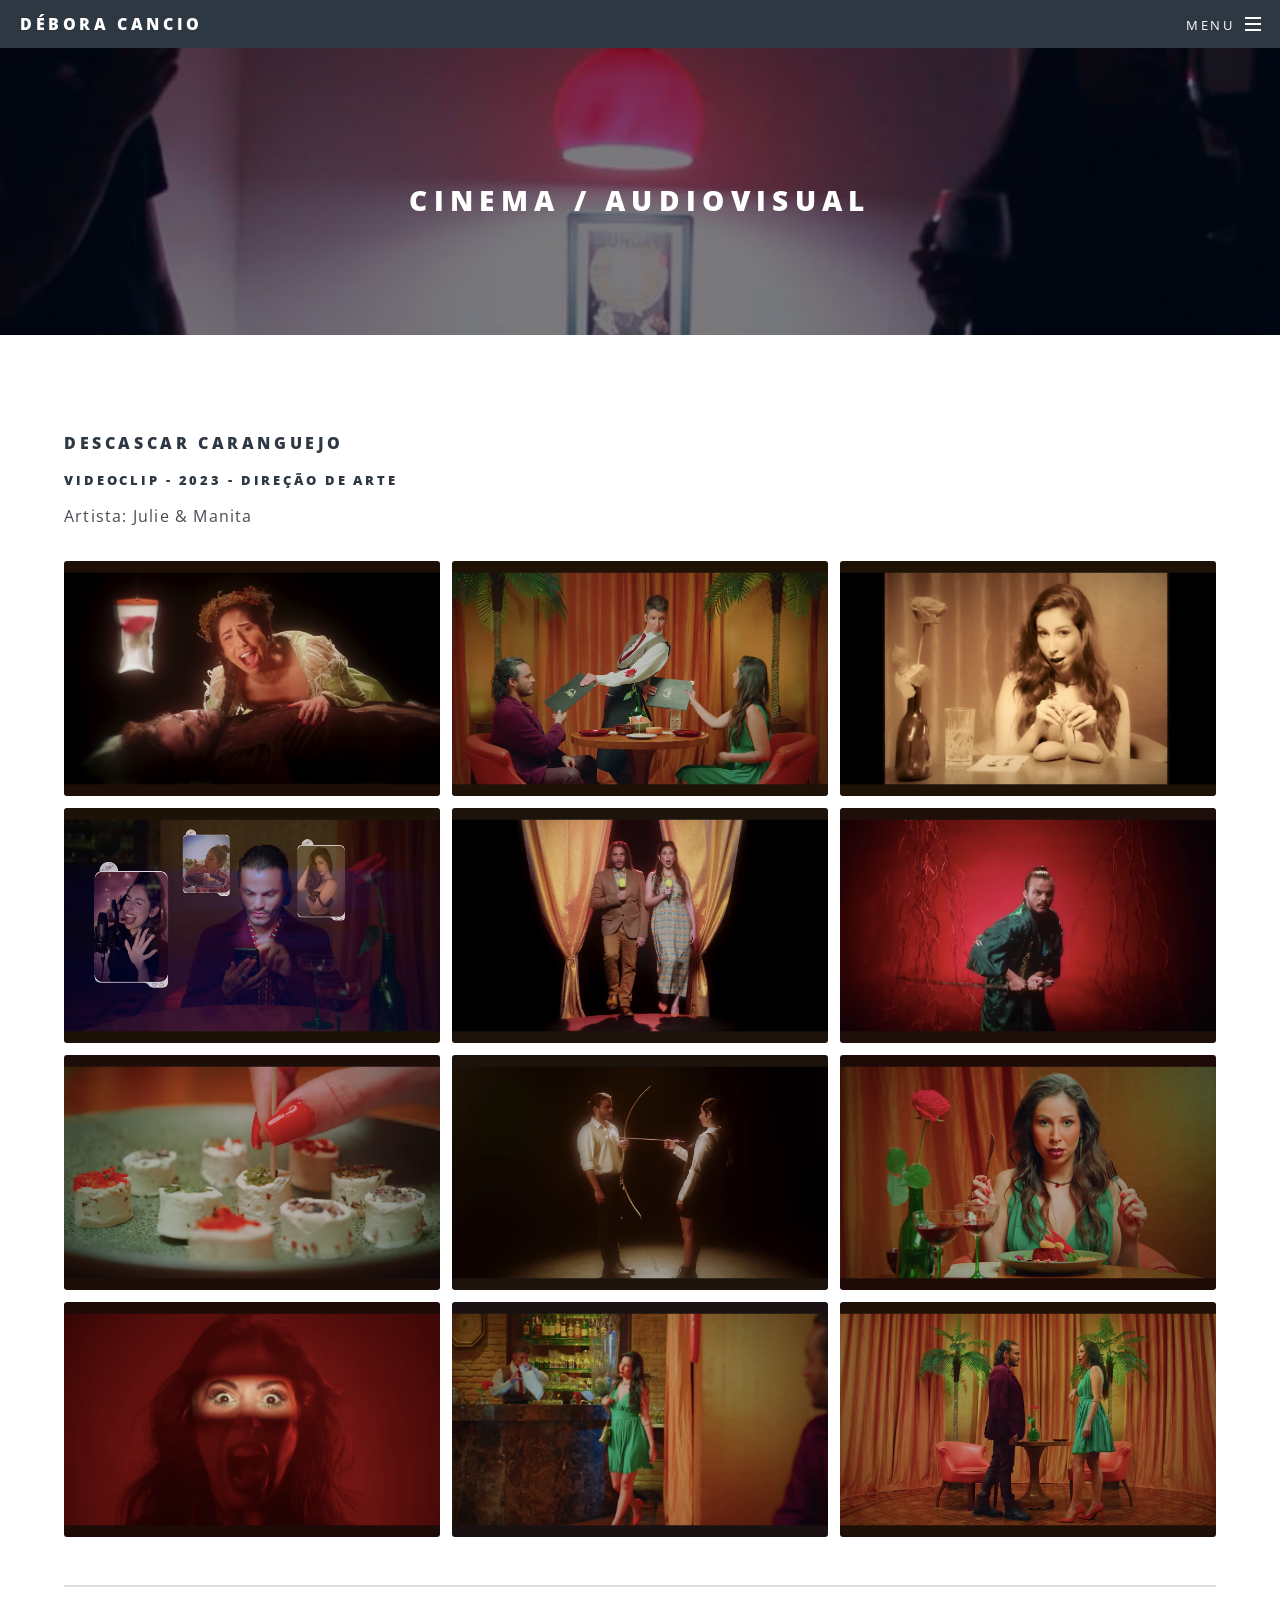
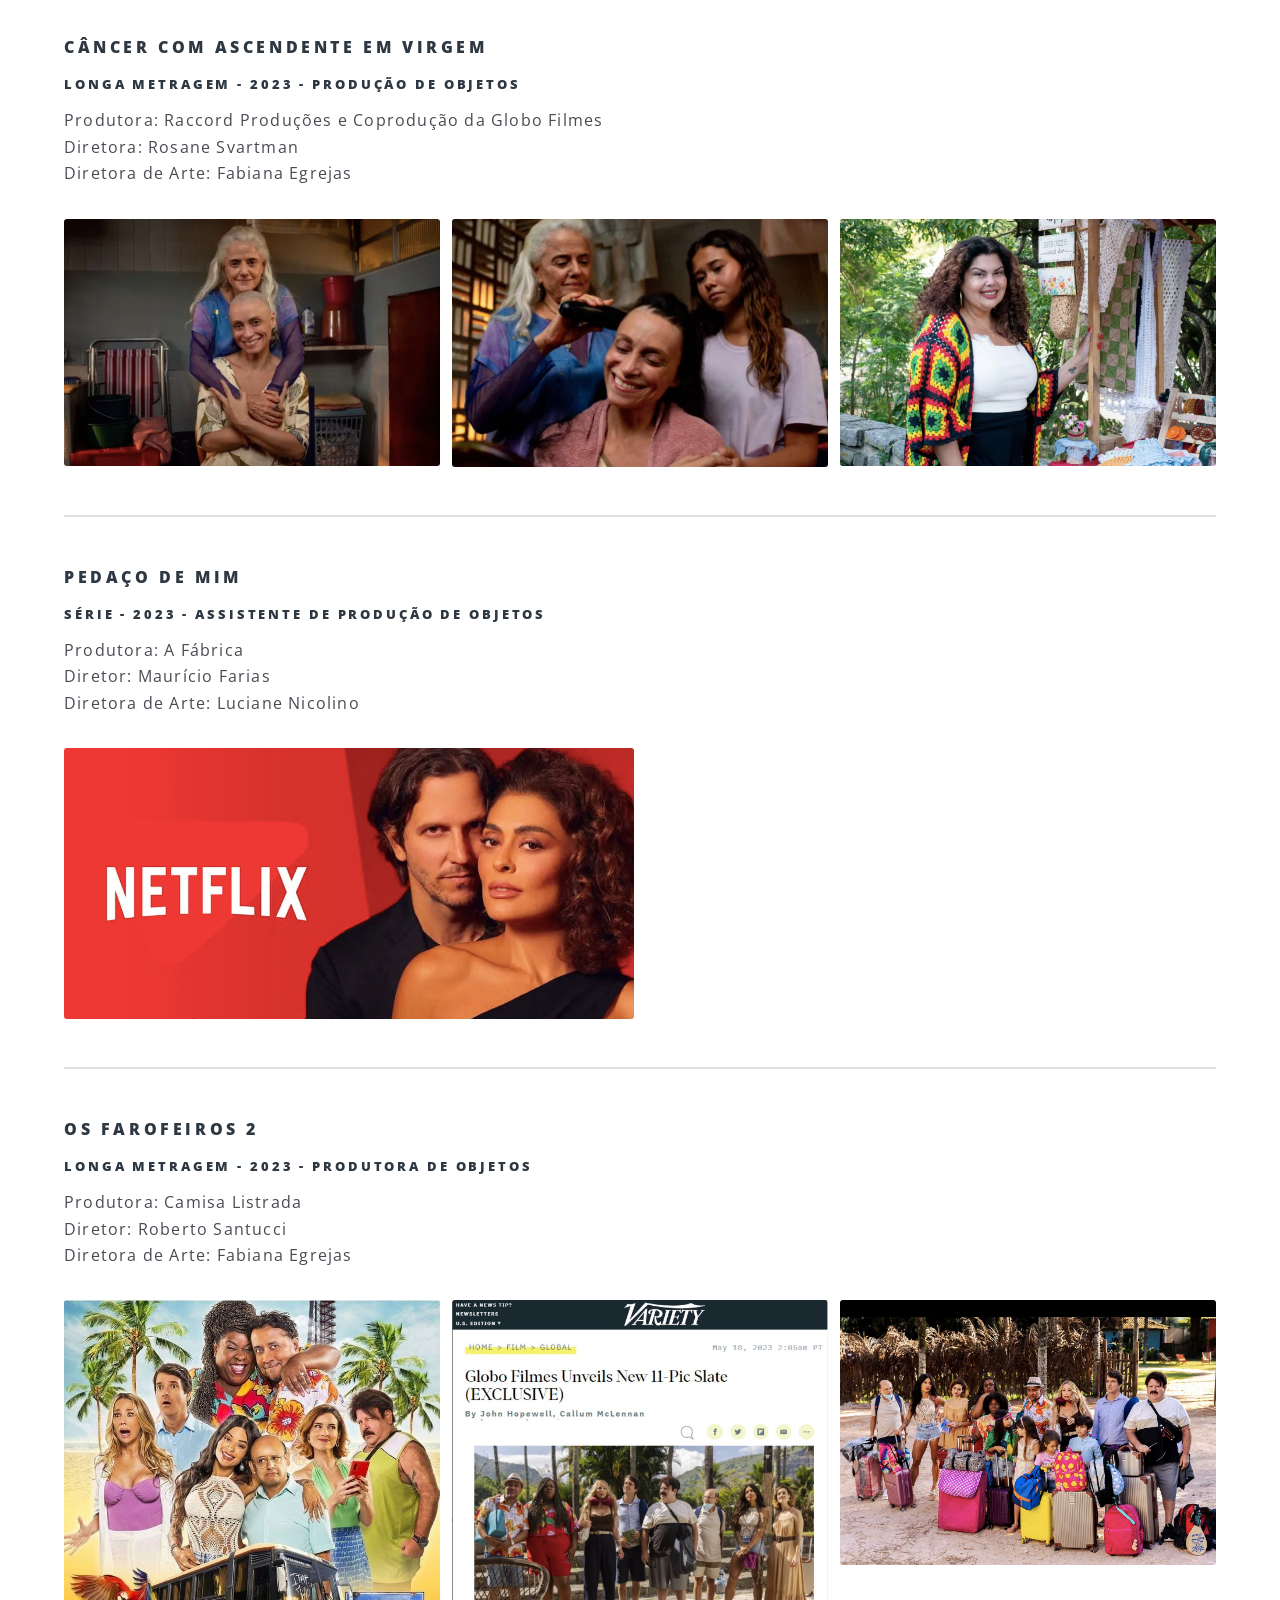
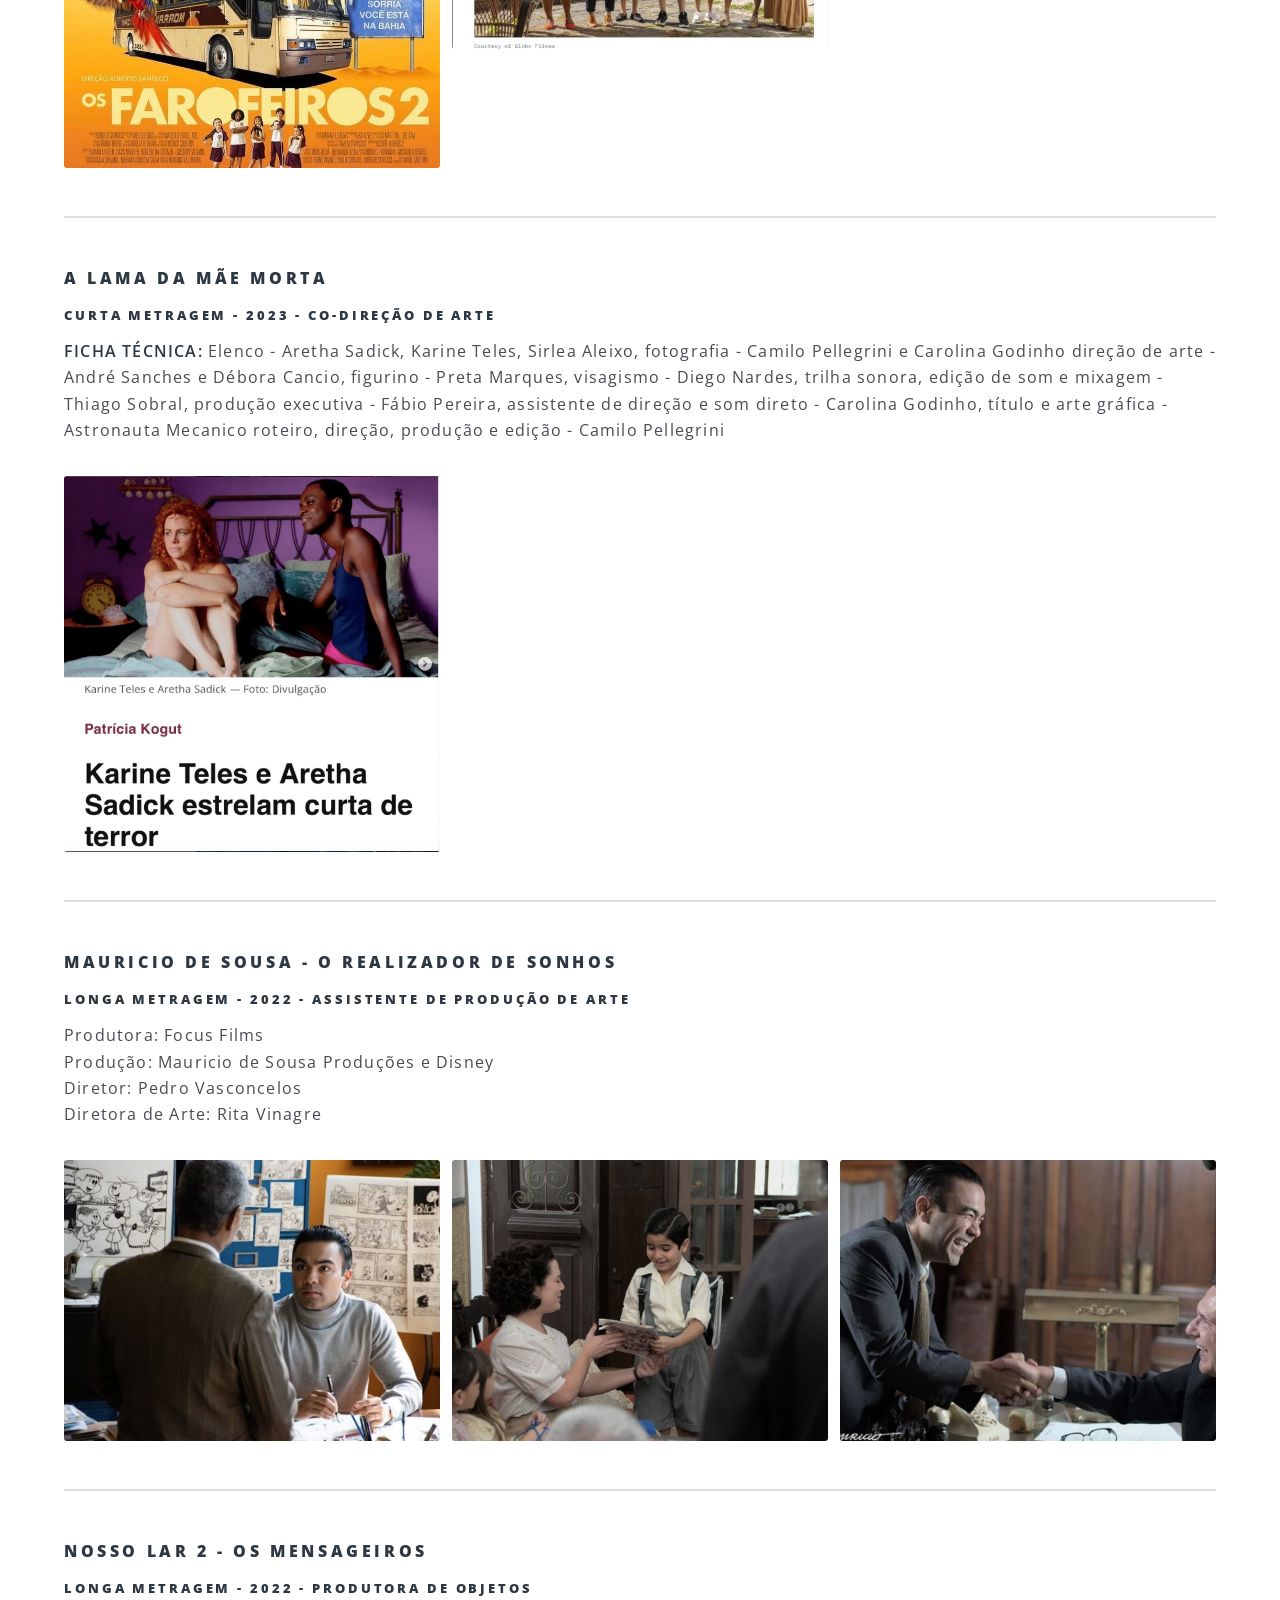
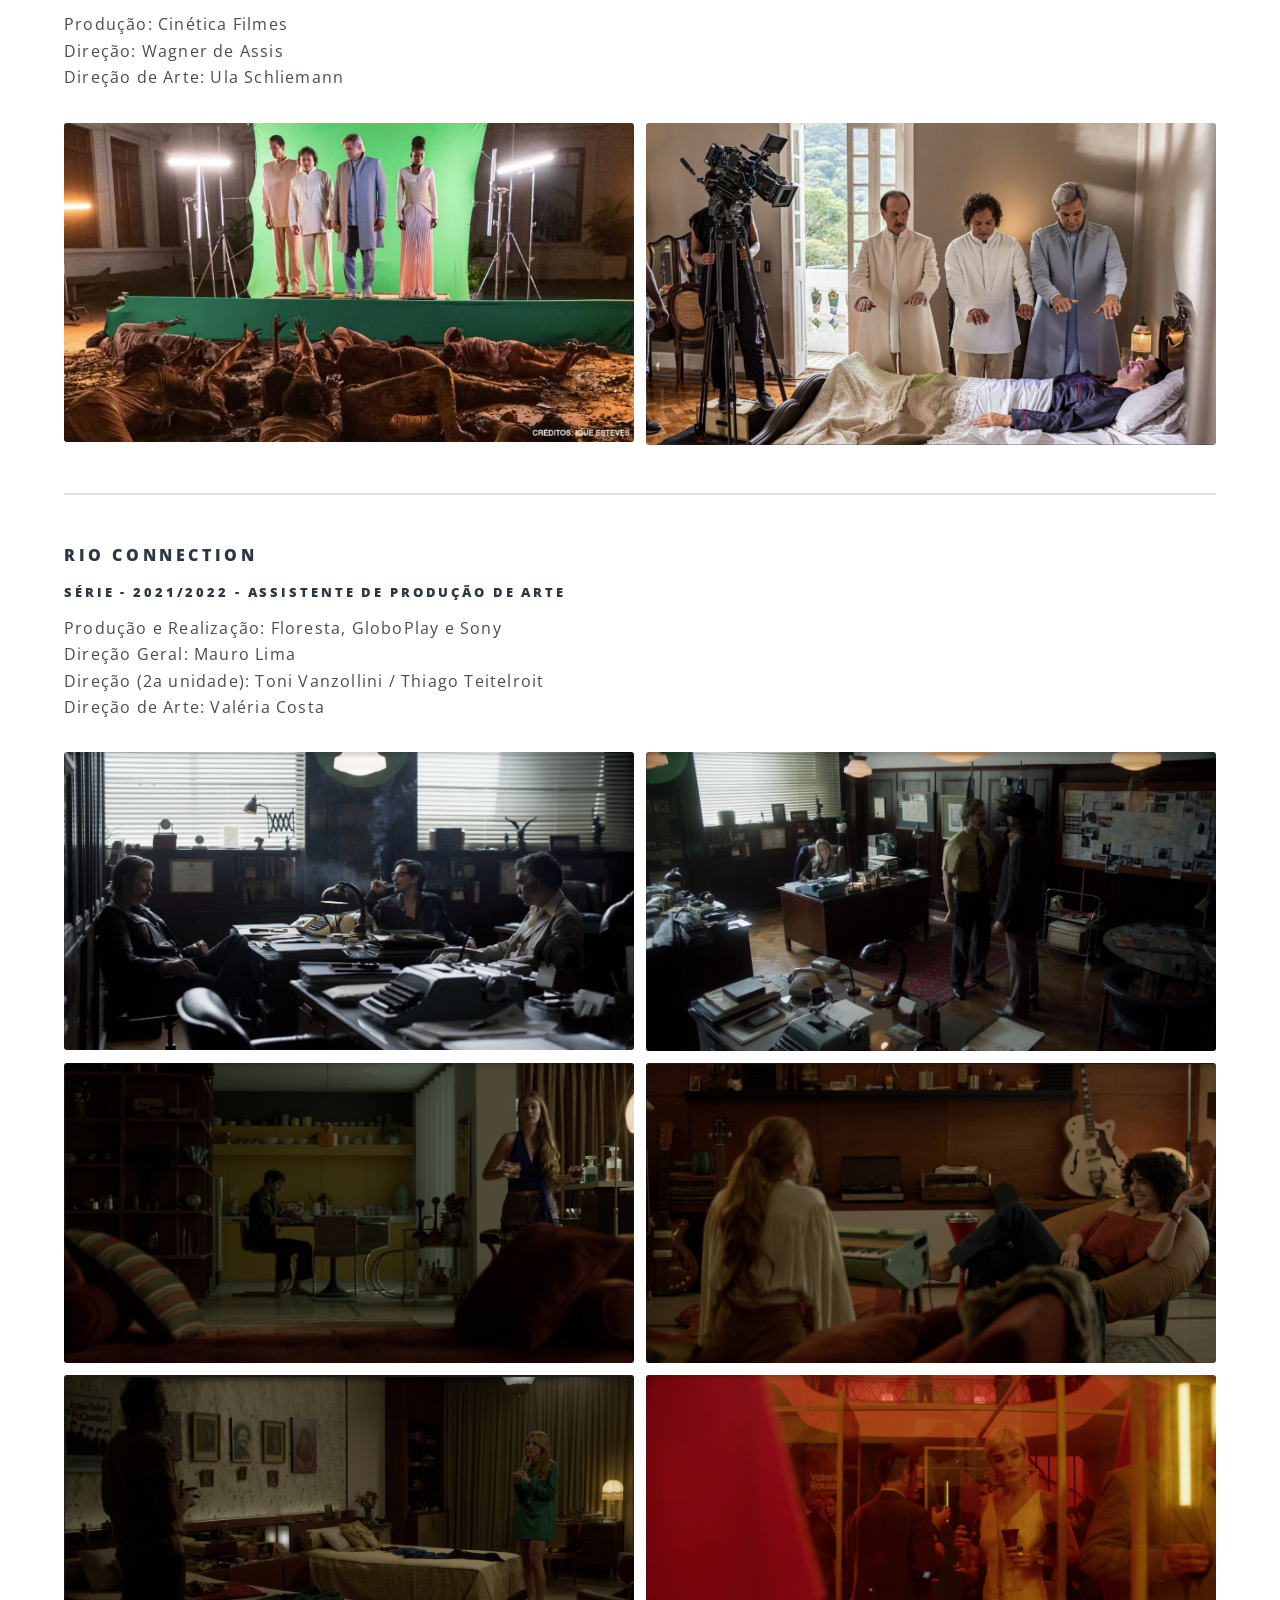
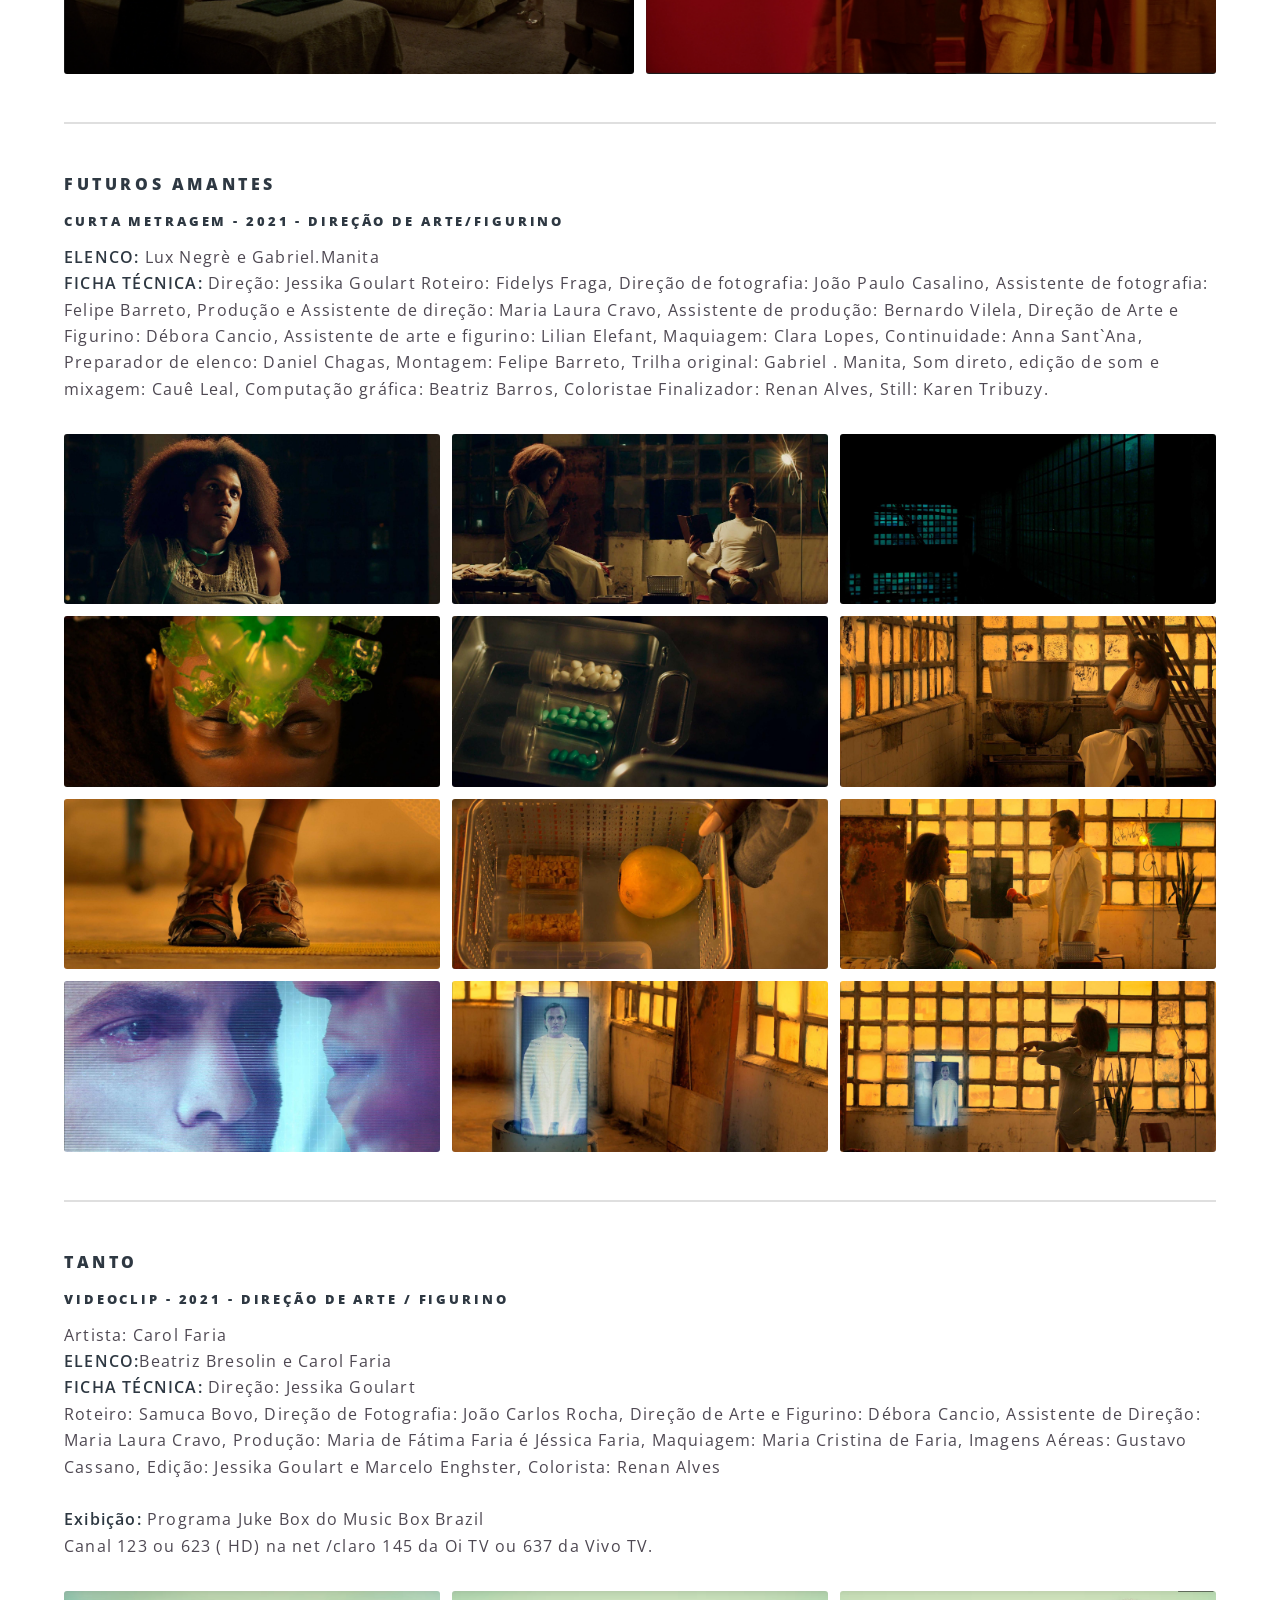
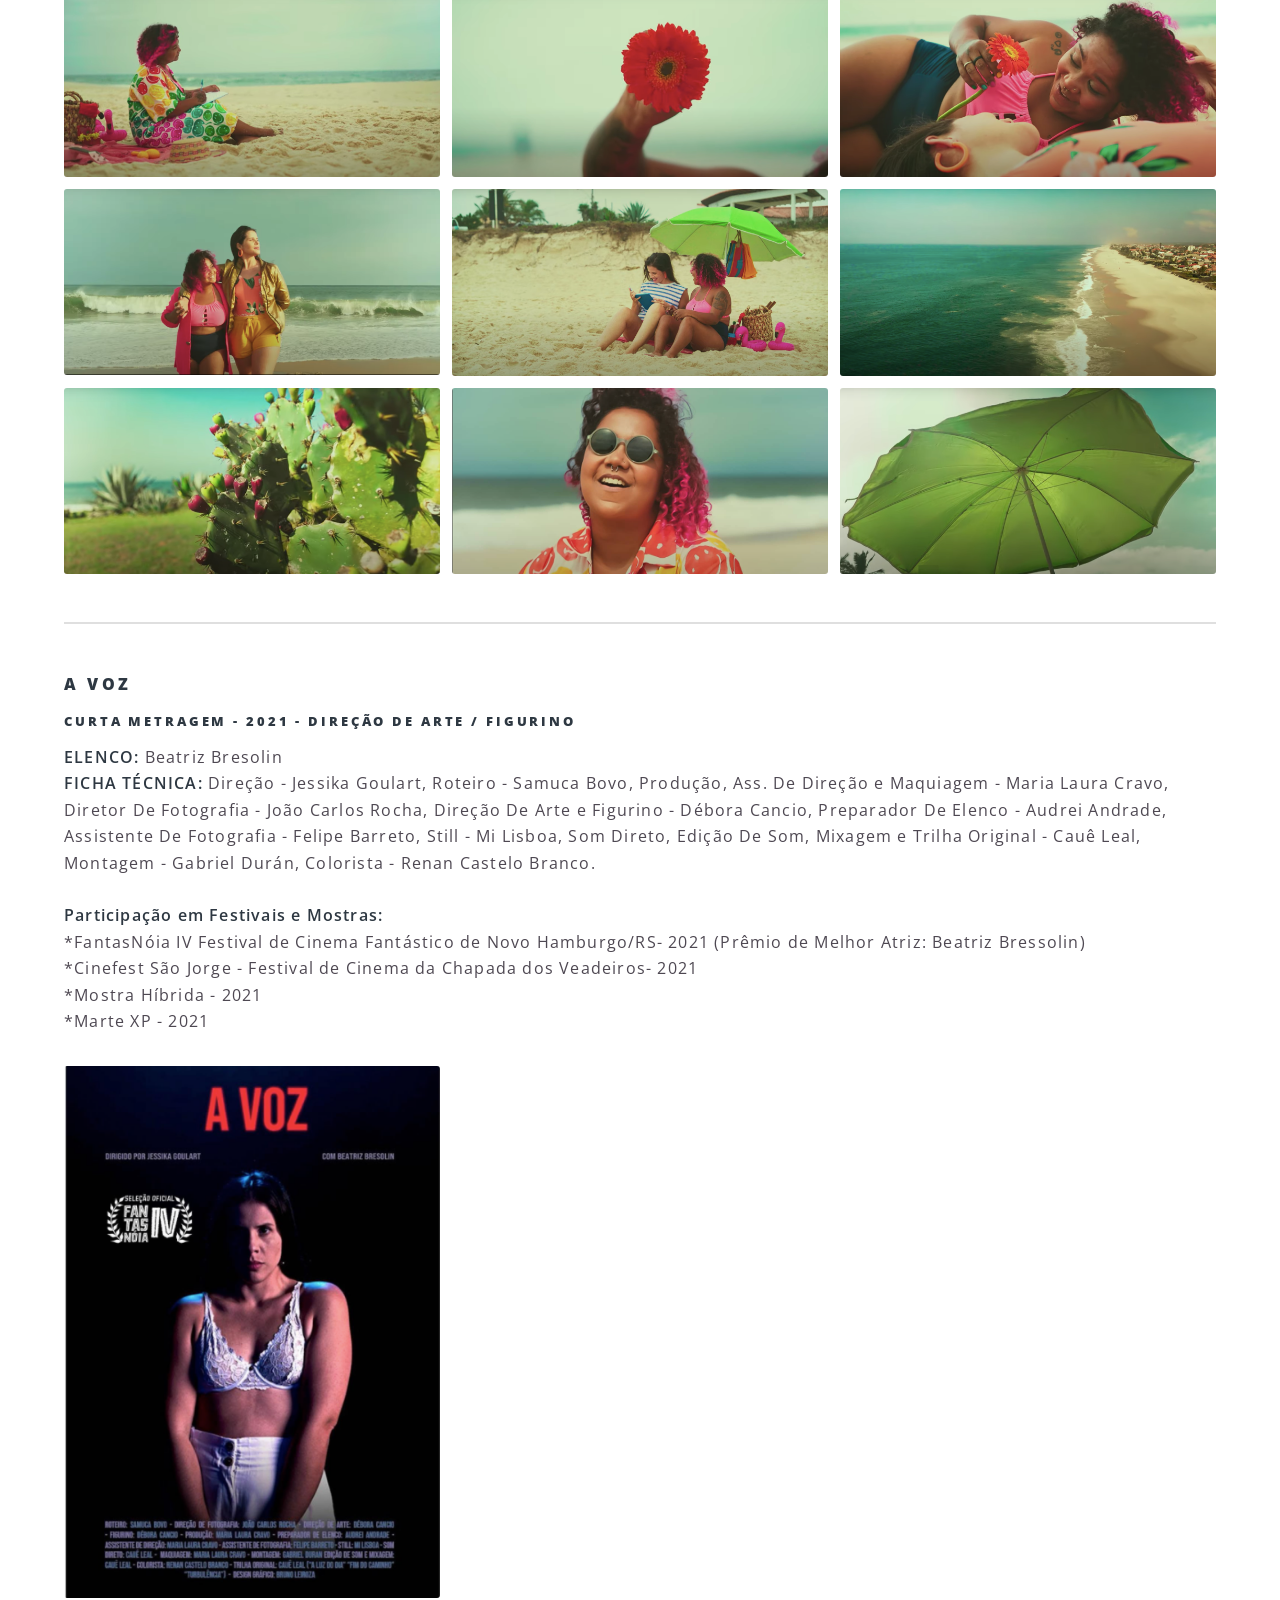
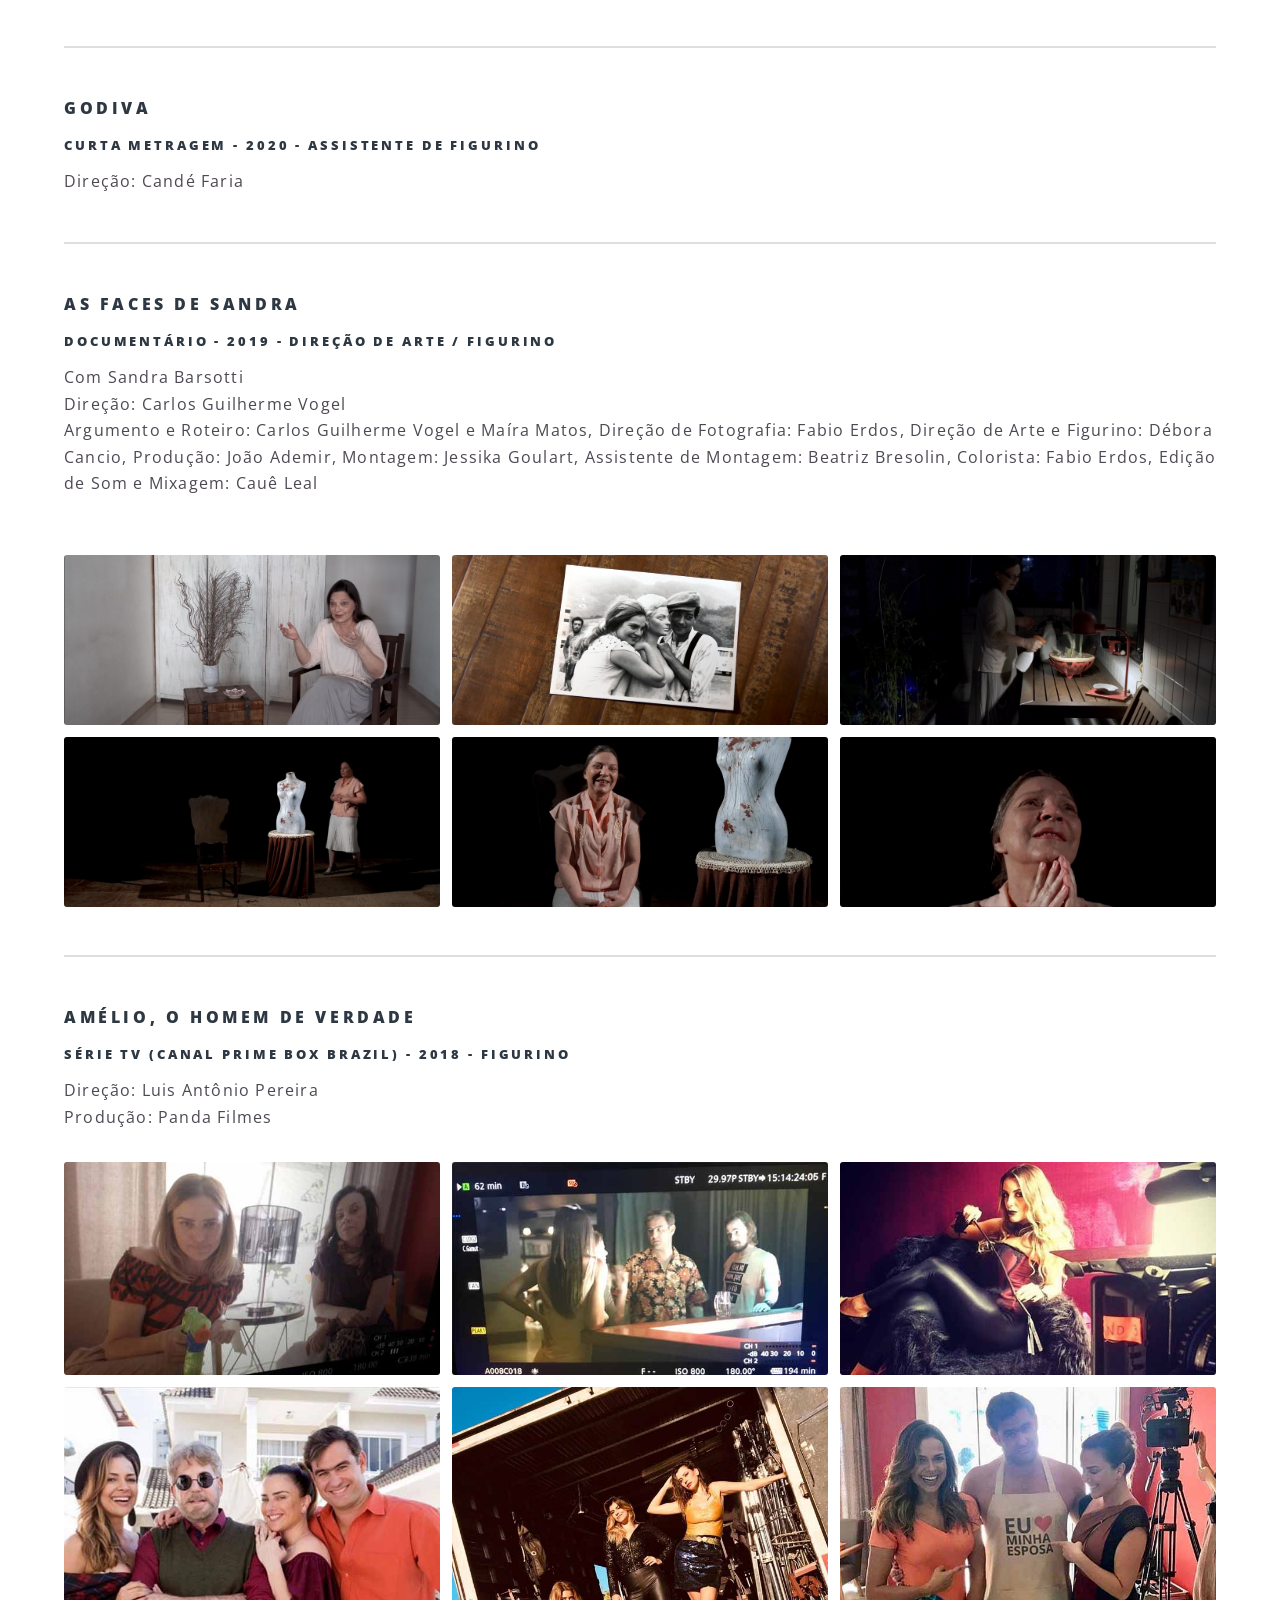
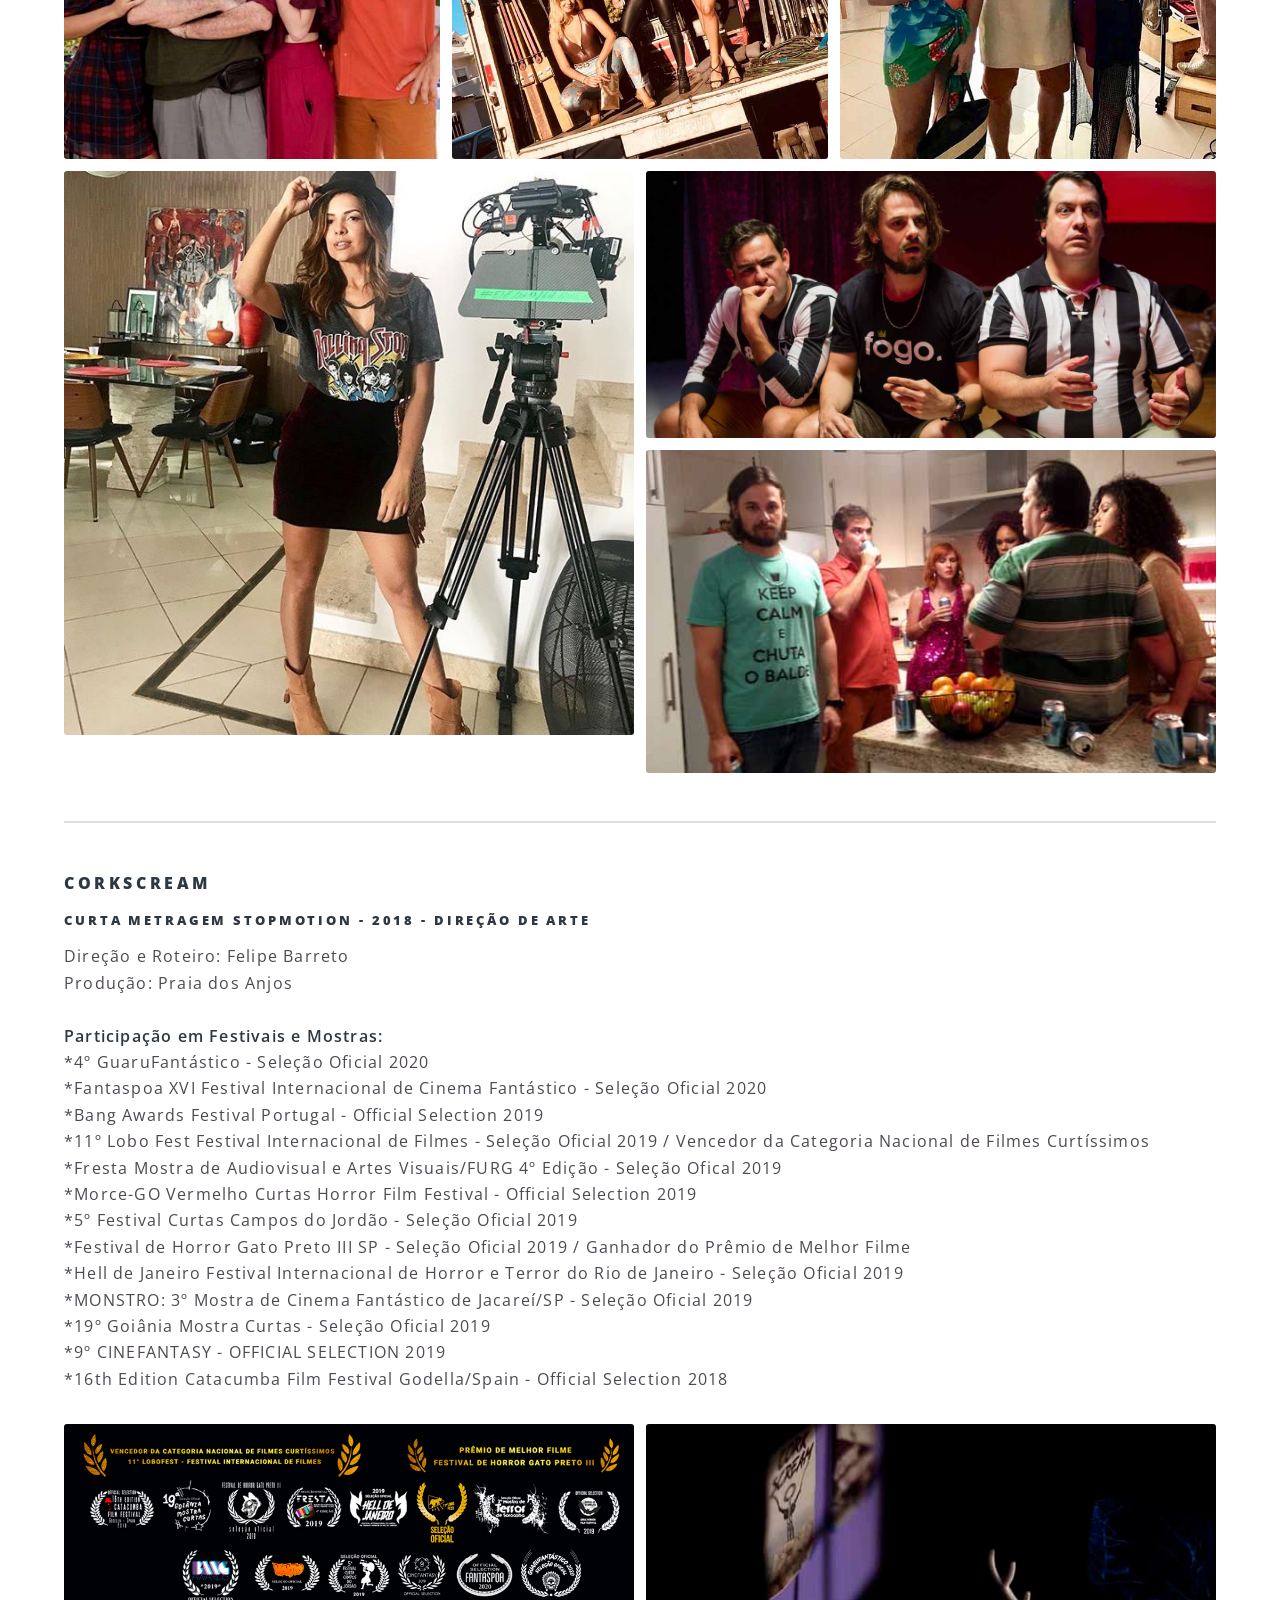
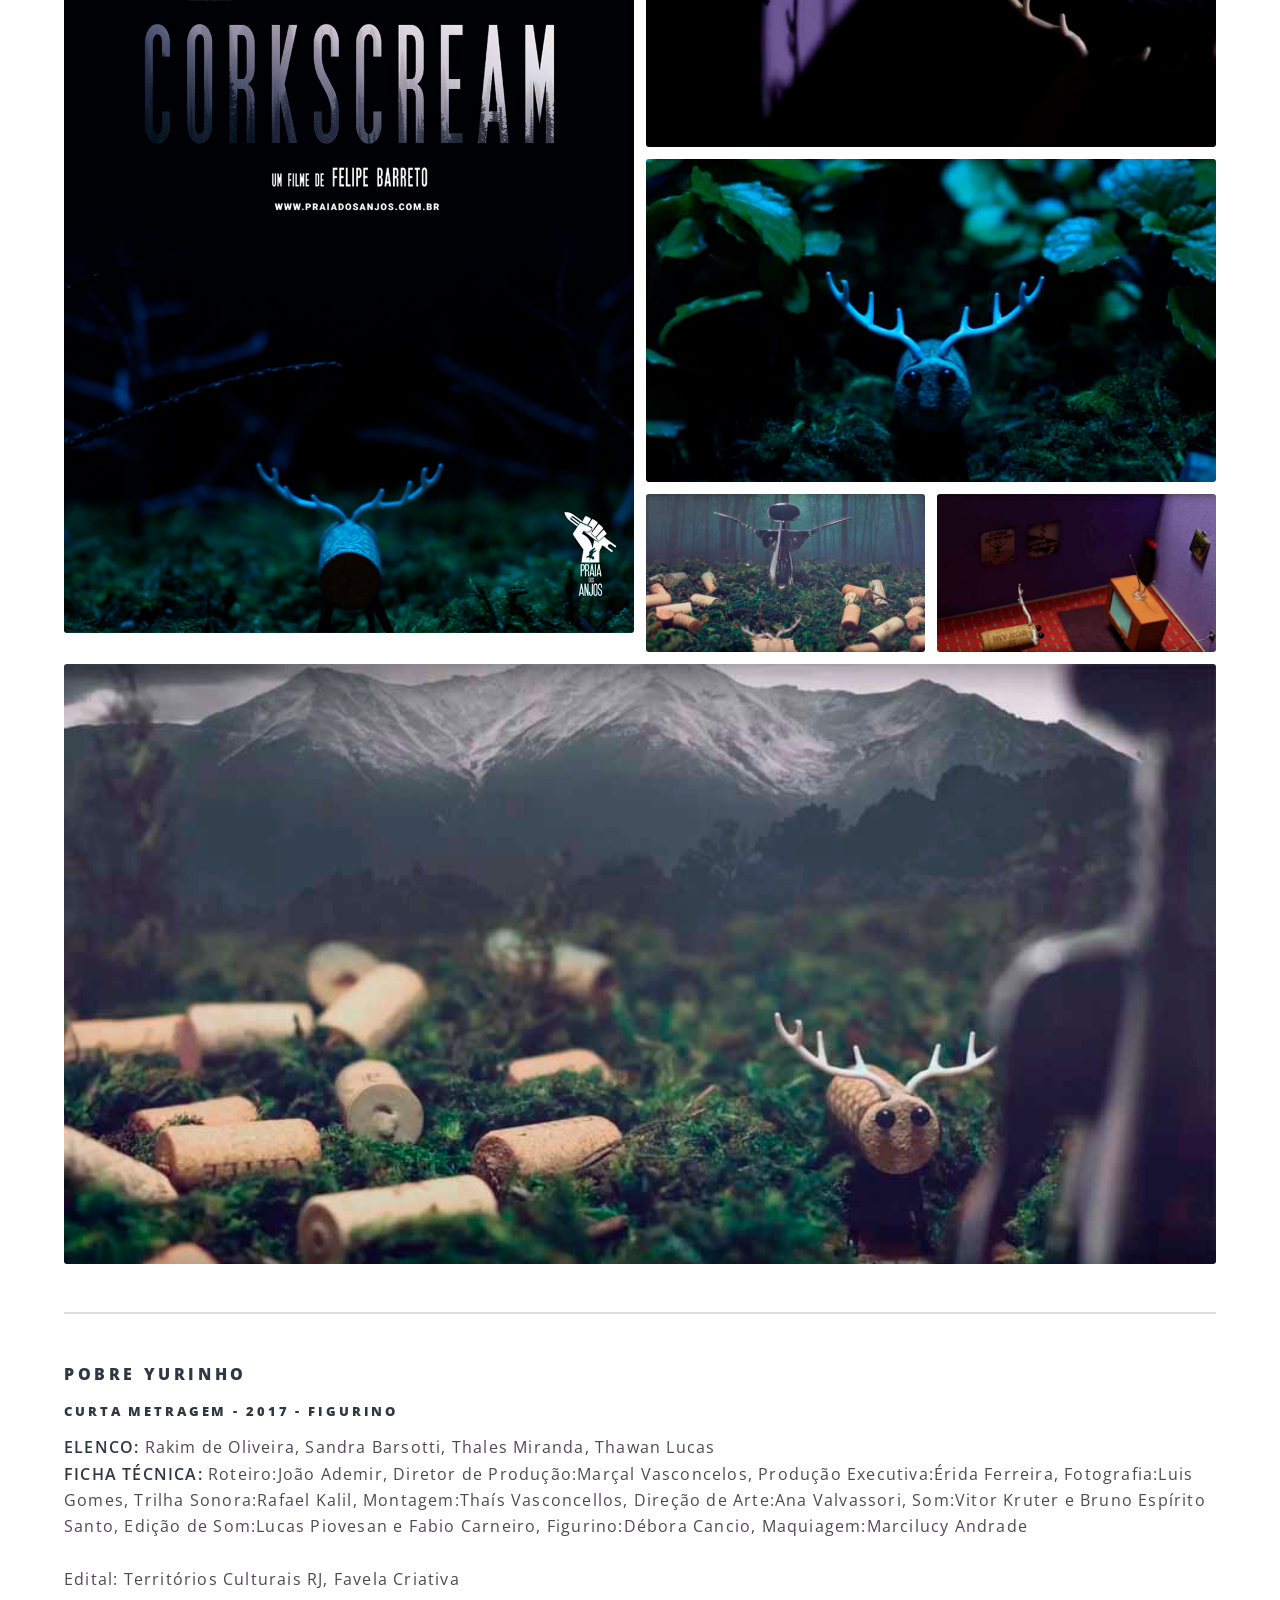
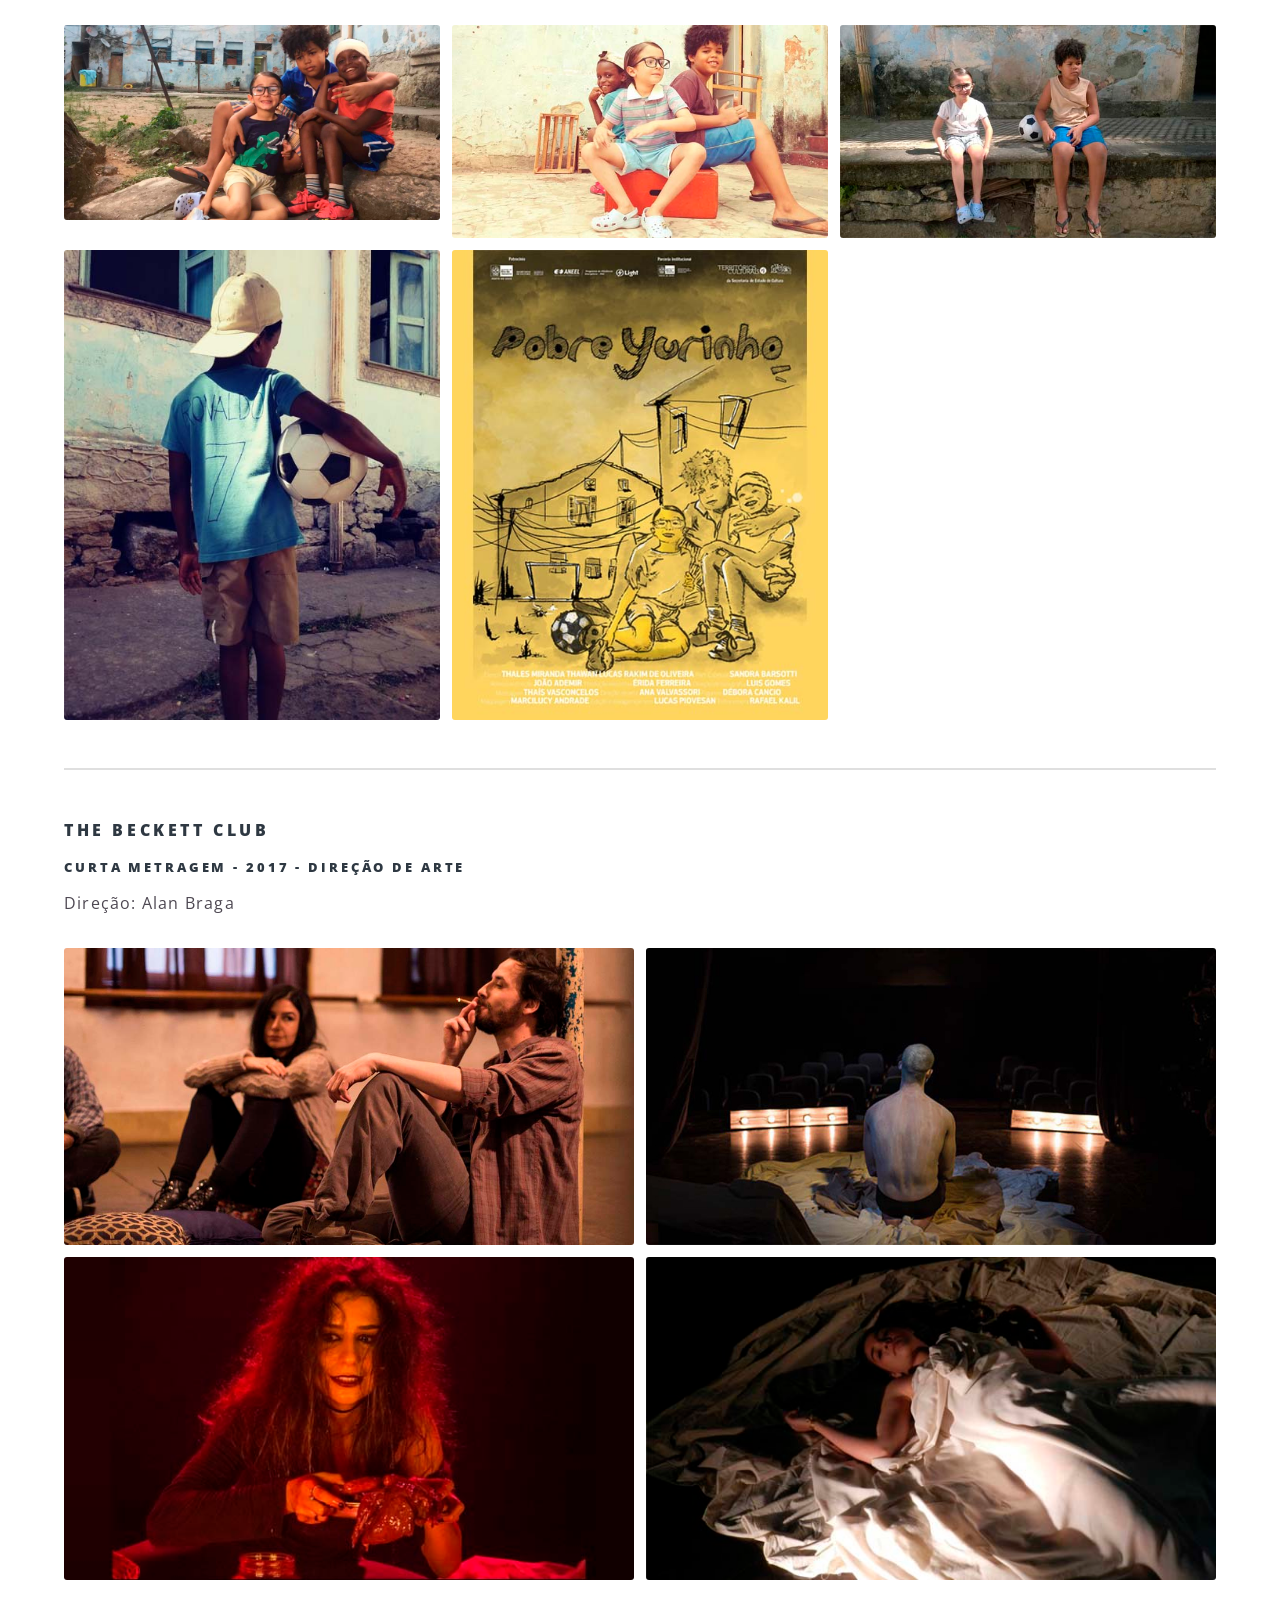
==== commit 61fbef06: "Update audiovisual.html" ====
--- a/audiovisual.html
+++ b/audiovisual.html
@@ -66,8 +66,7 @@
 							</p>
 
 							<div class="box alt">
-	<div class="row uniform 50%">
-												
+	<div class="row uniform 50%">							
 		<div class="4u"><span class="image fit"><img  title="Descascar Caranguejo - Artista: Julie & Manita" alt="Descascar Caranguejo - Artista: Julie & Manita" src="images/caranguejo/descascar-caranquej (1).png" ></span></div>								
 		<div class="4u"><span class="image fit"><img  title="Descascar Caranguejo - Artista: Julie & Manita" alt="Descascar Caranguejo - Artista: Julie & Manita" src="images/caranguejo/descascar-caranquej (2).png" ></span></div>								
 		<div class="4u"><span class="image fit"><img  title="Descascar Caranguejo - Artista: Julie & Manita" alt="Descascar Caranguejo - Artista: Julie & Manita" src="images/caranguejo/descascar-caranquej (3).png" ></span></div>								
@@ -875,4 +874,4 @@
 			<script src="assets/js/main.js"></script>
 
 	</body>
-</html>+</html>
